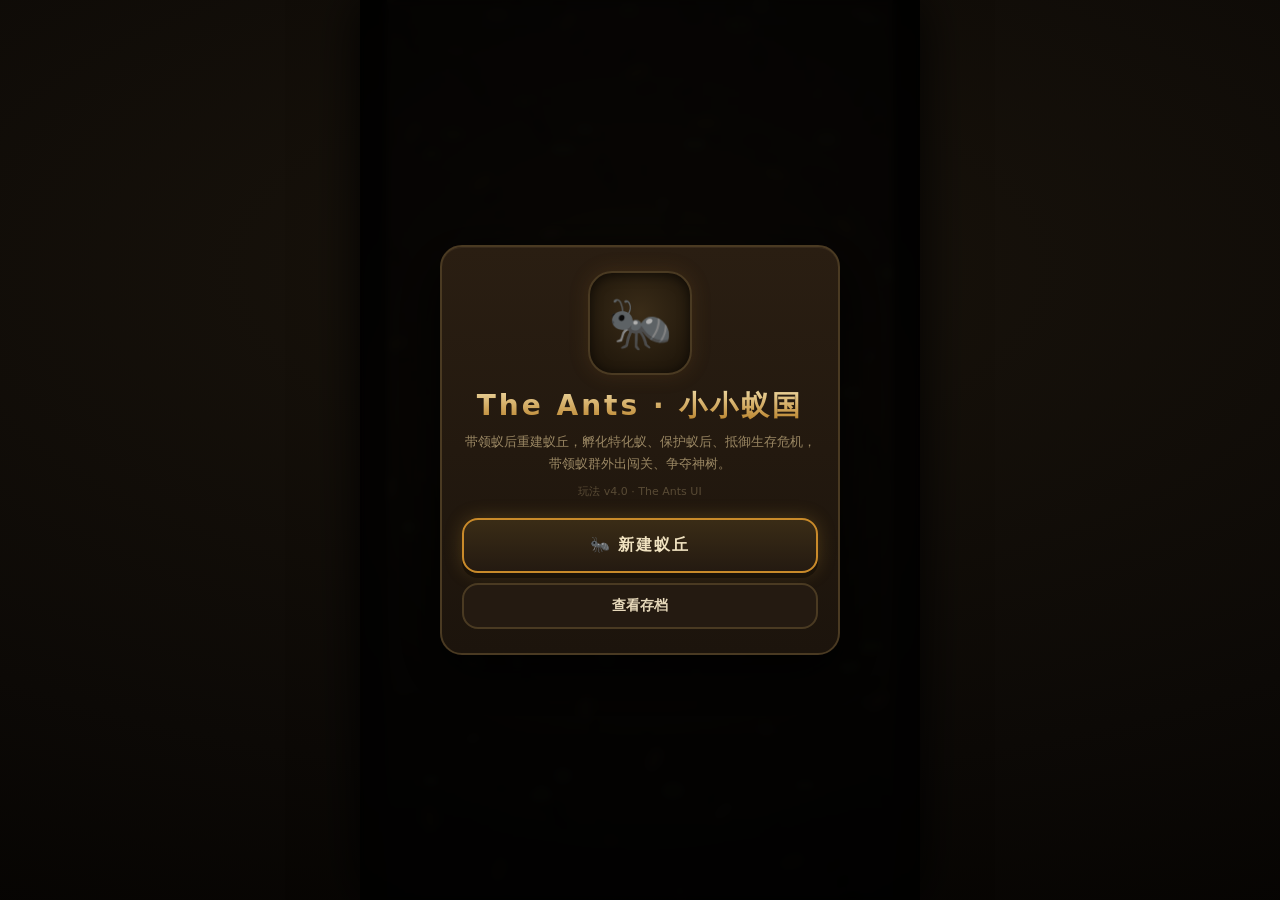
==== ant-kingdom.html @ 96eeb0de "暴露面判定把建筑也算已挖空间(?v=31):泥土挨着通道/蚁巢/建筑任一格即可挖; 提示文案同步" ====
<!DOCTYPE html>
<html lang="zh-CN">
<head>
<meta charset="UTF-8" />
<meta name="viewport" content="width=device-width, initial-scale=1.0, maximum-scale=1.0, user-scalable=no, viewport-fit=cover" />
<style>
*{margin:0;padding:0;box-sizing:border-box;-webkit-tap-highlight-color:transparent;}
:root{
  --soil:#241a11;
  --page1:#15100a; --page2:#0c0906;
  --panel:#241a11; --panel2:#2e2114; --line:#4a3a22; --wood:#6a4f2a;
  --amber:#c98a2a; --amber2:#e0a845; --amber3:#8a5a18;
  --leaf:#6a7a3a; --leaf2:#4a5a28; --danger:#c04a3a;
  --ink:#e6d8ba; --muted:#9a8763;
}
html,body{height:100%;}
body{
  background:radial-gradient(120% 80% at 50% 30%,#1a140c 0%,#0c0906 70%,#060402 100%);
  background-attachment:fixed;
  color:var(--ink);
  font-family:"PingFang SC","Hiragino Sans GB","Microsoft YaHei","Nunito",system-ui,sans-serif;
  overflow:hidden; user-select:none; -webkit-user-select:none; overscroll-behavior:none; touch-action:manipulation;
}
#app{
  position:fixed; top:0; right:0; bottom:0; left:0; display:flex; flex-direction:column;
  max-width:560px; margin:0 auto; background:#14100b;
  padding-top:env(safe-area-inset-top); padding-bottom:env(safe-area-inset-bottom);
  box-shadow:0 0 50px rgba(0,0,0,.9);
}
.hidden{display:none !important;}

/* HUD（暗色资源条） */
#hud{
  display:flex; align-items:center; gap:6px; padding:8px 10px;
  background:linear-gradient(180deg,#241a11,#1a120a); border-bottom:1px solid var(--line);
  box-shadow:0 3px 12px rgba(0,0,0,.6); z-index:5; flex:0 0 auto;
}
.stat{
  display:flex; align-items:center; gap:3px; font-size:13px; line-height:1;
  padding:6px 8px; background:#2e2114; border:1px solid var(--line); border-radius:11px;
  color:var(--ink); white-space:nowrap; box-shadow:0 2px 4px rgba(0,0,0,.4);
}
.stat .ico{font-size:12px;}
.stat b{color:var(--amber2); font-weight:800;}
.stat i{font-style:normal; color:var(--muted); font-size:10px;}
#hud-extra{color:var(--muted); font-size:11px; margin-left:auto; font-weight:600;}
#btn-back{
  background:#2e2114; color:var(--ink); border:1px solid var(--line); border-radius:11px;
  width:34px; height:34px; font-size:16px; cursor:pointer; flex:0 0 auto;
  box-shadow:0 2px 4px rgba(0,0,0,.5);
}
#btn-back:active{transform:scale(.92);}

/* stage */
#stage{position:relative; flex:1 1 auto; min-height:0; overflow:hidden; background:#0a0704;}
#cv{display:block; width:100%; height:100%; touch-action:none;}
/* 地图缩放控件 */
#zoomctl{position:absolute; right:8px; bottom:10px; display:flex; flex-direction:column; gap:6px; z-index:6;}
#zoomctl button{width:34px; height:34px; border-radius:50%; border:1.5px solid rgba(201,130,26,.5); background:rgba(20,14,8,.82); color:#e8d4a8; font-size:17px; line-height:1; cursor:pointer; padding:0; box-shadow:0 2px 6px rgba(0,0,0,.5);}
#zoomctl button:active{background:rgba(60,44,20,.92);}

.toast{
  position:absolute; left:50%; top:12%; transform:translate(-50%,-6px);
  background:rgba(15,10,6,.92); border:1px solid var(--amber3); color:#e0b860;
  font-size:13px; font-weight:700; padding:8px 16px; border-radius:20px; opacity:0; pointer-events:none;
  transition:opacity .22s, transform .22s; white-space:nowrap; z-index:8;
  box-shadow:0 4px 16px rgba(0,0,0,.6);
}
.toast.show{opacity:1; transform:translate(-50%,0);}

/* overlay（暗卡片） */
.overlay{
  position:absolute; top:0; right:0; bottom:0; left:0; display:flex; align-items:center; justify-content:center;
  background:rgba(0,0,0,.66); backdrop-filter:blur(3px); z-index:20; padding:16px;
}
.overlay-card{
  width:min(400px,96%); max-height:90%; overflow-y:auto; text-align:center; padding:24px 20px;
  background:linear-gradient(180deg,#2a1e12,#1c140c); border:2px solid var(--line); border-radius:22px;
  box-shadow:0 20px 50px rgba(0,0,0,.8), inset 0 1px 0 rgba(255,220,160,.06);
}
.overlay-card h1{
  font-size:28px; letter-spacing:3px; margin-bottom:6px; font-weight:900;
  background:linear-gradient(180deg,#f0dca8,#b57a1e); -webkit-background-clip:text; background-clip:text; color:transparent;
}
.overlay-card h2{font-size:20px; color:var(--amber2); margin-bottom:10px; letter-spacing:1px; font-weight:800;}
.overlay-card .sub{color:var(--muted); font-size:13px; line-height:1.7; margin-bottom:16px;}
.overlay-card .art{
  width:104px; height:104px; margin:0 auto 12px; border-radius:24px;
  background:radial-gradient(circle at 50% 40%,#3a2c18,#1a1208); border:2px solid var(--line);
  display:flex; align-items:center; justify-content:center; font-size:52px;
  box-shadow:inset 0 2px 12px rgba(0,0,0,.6), 0 0 20px rgba(150,100,40,.2);
}
.big-btn{
  display:block; width:100%; padding:15px; margin-top:10px;
  background:linear-gradient(180deg,#3a2c16,#241a11); color:#f0e2c0; border:2px solid var(--amber); border-radius:16px;
  font-size:16px; font-weight:900; letter-spacing:2px; cursor:pointer;
  box-shadow:0 5px 0 #1a1208, 0 0 18px rgba(200,150,50,.25);
}
.big-btn:active{transform:translateY(3px); box-shadow:0 2px 0 #1a1208;}
.ghost-btn{
  display:block; width:100%; padding:12px; margin-top:10px; background:#241a11;
  color:var(--ink); border:2px solid var(--line); border-radius:16px; font-size:14px; font-weight:700; cursor:pointer;
}
.ghost-btn:active{transform:scale(.98);}

/* lists（保存 / 关卡 / 升级） */
.list{display:flex; flex-direction:column; gap:9px; margin-bottom:6px;}
.row-item{
  display:flex; align-items:center; gap:12px; padding:12px 14px; text-align:left;
  background:#241a11; border:2px solid var(--line); border-radius:15px; cursor:pointer;
  box-shadow:0 2px 6px rgba(0,0,0,.5);
}
.row-item:active{transform:scale(.985);}
.row-item.locked{opacity:.4; pointer-events:none;}
.row-item .dot{width:22px;height:22px;border-radius:50%; flex:0 0 auto; border:2px solid rgba(0,0,0,.4);}
.row-item .r-info{flex:1; min-width:0;}
.row-item .r-name{font-size:14px; color:var(--ink); white-space:nowrap; overflow:hidden; text-overflow:ellipsis; font-weight:700;}
.row-item .r-sub{font-size:11px; color:var(--muted); margin-top:2px;}
.row-item .r-tag{font-size:13px; color:var(--amber2); font-weight:800;}

/* color picker */
.swatches{display:flex; flex-wrap:wrap; gap:14px; justify-content:center; margin:14px 0 6px;}
.swatch{
  width:58px; height:58px; border-radius:18px; border:3px solid rgba(0,0,0,.5);
  cursor:pointer; position:relative; box-shadow:0 3px 6px rgba(0,0,0,.5);
}
.swatch.active{border-color:var(--amber2); box-shadow:0 0 16px rgba(200,150,50,.5);}
.swatch span{position:absolute; bottom:-18px; left:0; right:0; font-size:10px; color:var(--muted);}

/* bottom panel（暗色底部操作栏） */
#bottom{
  flex:0 0 auto; background:linear-gradient(180deg,#241a11,#1a120a);
  border-top:1px solid var(--line); padding:8px 10px calc(8px + env(safe-area-inset-bottom));
  z-index:6; max-height:42vh; overflow-y:auto; color:var(--ink);
  box-shadow:0 -4px 16px rgba(0,0,0,.5);
}
.panel-row{display:flex; gap:6px; margin-bottom:6px;}
.panel-row:last-child{margin-bottom:0;}
.pbtn{
  flex:1; min-width:0; display:flex; flex-direction:column; align-items:center; justify-content:center;
  background:#241a11; border:1.5px solid var(--line); border-radius:13px;
  color:var(--ink); cursor:pointer; padding:7px 4px; gap:1px;
  box-shadow:0 2px 4px rgba(0,0,0,.4);
}
.pbtn:active{transform:scale(.97);}
.pbtn.disabled{filter:grayscale(.6) brightness(.75); opacity:.5;}
.pbtn .p-ico{font-size:15px; line-height:1;}
.pbtn .p-nm{font-size:10px; white-space:nowrap; font-weight:700; color:var(--ink);}
.pbtn .p-cost{font-size:9px; color:var(--muted);}
.pbtn.active{background:linear-gradient(180deg,#5a4420,#3a2a12); border-color:var(--amber); box-shadow:0 0 14px rgba(200,150,50,.4);}
.pbtn.active .p-nm{color:#f0e2c0;}
.pbtn.active .p-cost{color:var(--amber2);}
.panel-row.main-tabs{margin-top:4px;}
.pbtn.mtab{padding:9px 4px;}
.pbtn.mtab .p-ico{font-size:17px;}
.pbtn.mtab .p-nm{font-size:12px; font-weight:800;}
.pbtn.mtab.active{background:linear-gradient(180deg,#5a4420,#3a2a12); border-color:var(--amber); color:#f0e2c0; box-shadow:0 0 14px rgba(200,150,50,.4);}

/* squad row */
.squads{display:flex; gap:6px;}
.sq{
  flex:1; padding:8px 0; background:#241a11; border:1.5px solid var(--line); border-radius:13px;
  color:var(--muted); font-size:14px; font-weight:800; cursor:pointer; position:relative;
}
.sq.active{background:linear-gradient(180deg,#5a4420,#3a2a12); color:#f0e2c0; border-color:var(--amber);}
.sq .sq-n{position:absolute; top:2px; right:4px; font-size:8px; font-weight:400; color:var(--muted);}
.sq.on{box-shadow:inset 0 -3px 0 rgba(200,150,50,.55);}

.sq-opts{display:flex; gap:6px; align-items:stretch;}
.tog{
  flex:1; display:flex; align-items:center; justify-content:center; gap:4px; padding:7px 4px;
  background:#241a11; border:1.5px solid var(--line); border-radius:13px; color:var(--muted);
  font-size:11px; font-weight:700; cursor:pointer;
}
.tog.on{background:#2e3a1e; border-color:#6a8a3a; color:#bcd08a;}
.tog.off{background:#3a1e18; border-color:#a04a3a; color:#d08a7a;}
.maxctl{display:flex; align-items:center; gap:4px; background:#241a11; border:1.5px solid var(--line); border-radius:13px; padding:2px 4px;}
.maxctl button{width:22px;height:24px;background:#2e2114;border:1px solid var(--line);border-radius:8px;color:var(--ink);cursor:pointer;font-size:12px;font-weight:800;}
.maxctl span{font-size:11px; color:var(--muted); min-width:30px; text-align:center; font-weight:700;}

.hint{font-size:10px; color:var(--muted); text-align:center; margin-top:5px; line-height:1.5;}

/* upgrade panel（暗卡片） */
.upg-list{display:flex; flex-direction:column; gap:8px;}
.upg{display:flex; align-items:center; gap:10px; padding:10px 12px; background:#241a11; border:1.5px solid var(--line); border-radius:14px;}
.upg .u-info{flex:1; text-align:left;}
.upg .u-name{font-size:13px; font-weight:700; color:var(--ink);}
.upg .u-sub{font-size:11px; color:var(--muted); margin-top:2px;}
.upg button{padding:8px 12px; border-radius:10px; border:2px solid var(--amber); background:linear-gradient(180deg,#3a2c16,#241a11); color:#f0e2c0; font-size:12px; font-weight:800; cursor:pointer;}
.upg button:disabled{opacity:.4;}

/* 章节分组头 */
.chap-hd{font-size:12px; font-weight:800; color:#c9821a; letter-spacing:1px; padding:12px 4px 5px; text-align:left;}
.chap-hd:first-child{padding-top:2px;}
.row-item.locked{opacity:.42;}

</style>
<title>The Ants · 小小蚁国</title>
</head>
<body>
<div id="app">
  <header id="hud" class="hidden">
    <button id="btn-back" aria-label="返回">←</button>
    <div class="stat"><span class="ico">🌿</span><b id="hud-food">0</b><i id="hud-cap"></i></div>
    <div class="stat" id="hud-w"><span class="ico">🐜</span><b id="hud-worker">0</b><i id="hud-wcap"></i></div>
    <div class="stat" id="hud-s"><span class="ico">⚔️</span><b id="hud-soldier">0</b><i id="hud-scap"></i></div>
    <div class="stat" id="hud-b"><span class="ico">🧱</span><b id="hud-blocks">0</b></div>
    <div class="stat" id="hud-j"><span class="ico">🧪</span><b id="hud-jelly">0</b></div>
    <div class="stat" id="hud-l"><span class="ico">🥚</span><b id="hud-larva">0</b></div>
    <div class="stat" id="hud-extra"></div>
  </header>

  <main id="stage">
    <canvas id="cv"></canvas>
    <div id="toast" class="toast"></div>
    <div id="overlay" class="overlay hidden"><div class="overlay-card" id="overlay-card"></div></div>
    <div id="zoomctl" class="hidden">
      <button id="z-in" aria-label="放大">＋</button>
      <button id="z-out" aria-label="缩小">－</button>
      <button id="z-reset" aria-label="复位">↺</button>
    </div>
  </main>

  <nav id="bottom" class="hidden">
    <div id="bottom-content"></div>
  </nav>
</div>
<script>
/* =========================================================
   地下蚁国 · Ant Kingdom  (v3 - 家 / 六边形 / 信息素队伍)
   ========================================================= */
(function () {
  'use strict';

  const LW = 540, LH = 960, HEX = 30, SQ3 = Math.sqrt(3);
  const SAVE_KEY = 'antk_v3_homes';
  const LEVEL_RADIUS = 7, HOME_RADIUS = 6;

  const COLORS = [
    { name: '赤褐', body: '#7a2e18', dark: '#3a1408', head: '#8a3a1e' },
    { name: '琥珀', body: '#8a5a1e', dark: '#4a2e0a', head: '#a06a26' },
    { name: '青碧', body: '#1e6a6a', dark: '#0a3434', head: '#2a7a7a' },
    { name: '紫晶', body: '#5a2e7a', dark: '#2a1240', head: '#6a3a8a' },
    { name: '墨黑', body: '#35353f', dark: '#15151a', head: '#47474f' },
  ];

  const BUILD = {
    soldier: { name: '兵蚁孵化室', cost: 50, icon: '⚔' },
    worker: { name: '工蚁孵化室', cost: 5, icon: '🐜' },
    storage: { name: '食物储存区', cost: 5, icon: '🫙' },
    speed: { name: '加速方块', cost: 5, icon: '⚡' },
  };

  // 孵化方格生命周期：empty(工蚁取卵) → egg(卵) → larva(白幼虫) → pupa(黄蛹) → 羽化(耗食物)
  const HATCH_TIME = { empty: 1, egg: 2, larva: 2 };   // 总≈5秒孵化；蛹阶段需食物(不计时)
  function hatchCost(type, level) { const base = type === 'soldier' ? 5 : 2; return Math.round(base * (1 + 0.25 * ((level || 1) - 1))); }
  function hatchStatMul(level) { return 1 + 0.35 * ((level || 1) - 1); }   // 孵化方格升级→蚁更强
  function idleWorkers() { let n = 0; for (const a of S.ants) { if (a.hp <= 0 || a.kind !== 'worker') continue; if (a.carry > 0 || a.digKey) continue; n++; } return n; }
  const BUILD_KEYS = ['soldier', 'worker', 'storage', 'speed'];

  function storageCapOf(level) { return level >= 3 ? 50 : level === 2 ? 30 : 10; }
  function speedBonusOf(level) { return level >= 3 ? 0.3 : level === 2 ? 0.2 : 0.1; }
  function upgradeReq(nextLevel) { return nextLevel === 2 ? 6 : 12; }

  const LEVELS = [
    // 第一章 · 地下（照 地下蚁国 1.1/1.2：威胁 + 资源同在一关；面包虫/鼠妇不攻击、是可吃的资源）
    { chapter: '第一章 · 地下', name: '第一关', sub: '开掘', desc: '消灭附近的威胁昆虫；土里还埋着面包虫/鼠妇和食物（不攻击，可吃）。', kind: 'clear', surface: false,
      buriedKinds: ['spider', 'beetle', 'mealworm', 'mealworm', 'sowbug', 'sowbug'], buriedFood: 8, foodAmount: 30, foodRate: 12, foodMax: 24 },
    { chapter: '第一章 · 地下', name: '第二关', sub: '清剿', desc: '威胁更多，全部清掉；资源（面包虫/鼠妇/食物）也都在土里。', kind: 'clear', surface: false,
      buriedKinds: ['spider', 'spider', 'beetle', 'beetle', 'adultBeetle', 'mealworm', 'sowbug', 'sowbug'], buriedFood: 10, foodAmount: 30, foodRate: 12, foodMax: 24 },
    // 第二章 · 冲出地表（引入地表层）
    { chapter: '第二章 · 冲出地表', name: '第一关', sub: '登上地表', desc: '打通竖井爬上地表，采集 30 食物。', kind: 'surface', surface: true, forageGoal: 30, surfBugs: ['beetle', 'spider'],
      buriedKinds: [], buriedFood: 4, foodAmount: 30, foodRate: 12, foodMax: 20 },
    { chapter: '第二章 · 冲出地表', name: '第二关', sub: '地表清剿', desc: '清剿全部地表昆虫，并采集 40 食物。', kind: 'surface', surface: true, forageGoal: 40, clearBugs: true, raid: true, surfBugs: ['spider', 'spider', 'beetle', 'beetle'],
      buriedKinds: [], buriedFood: 4, foodAmount: 30, foodRate: 12, foodMax: 20 },
  ];
  const CHAPTERS = Array.from(new Set(LEVELS.map(l => l.chapter)));

  // ① 地表层几何：巢穴在原点(0,0)，地表清地偏到“上方”(y 负)，靠竖井连通
  const SURF_C = { x: 0, y: -660 };   // 地表中心
  const SURF_R = 250;                 // 地表半径
  const SHAFT_S = { x: 0, y: SURF_C.y + SURF_R - 20 };  // 地表入口（靠近巢穴一侧）
  const SHAFT_U = { x: 0, y: -LEVEL_RADIUS * 1.5 * HEX - 6 }; // 地下竖井口（巢穴顶端）

  // ---------------- 六边形 ----------------
  const DIRS = [[1, 0], [1, -1], [0, -1], [-1, 0], [-1, 1], [0, 1]];
  function hkey(q, r) { return q + ',' + r; }
  function h2p(q, r) { return { x: HEX * SQ3 * (q + r / 2), y: HEX * 1.5 * r }; }
  function p2h(x, y) {
    const q = (SQ3 / 3 * x - 1 / 3 * y) / HEX;
    const r = (2 / 3 * y) / HEX;
    return hexRound(q, r);
  }
  function hexRound(q, r) {
    let x = q, z = r, y = -x - z;
    let rx = Math.round(x), ry = Math.round(y), rz = Math.round(z);
    const dx = Math.abs(rx - x), dy = Math.abs(ry - y), dz = Math.abs(rz - z);
    if (dx > dy && dx > dz) rx = -ry - rz; else if (dy > dz) ry = -rx - rz; else rz = -rx - ry;
    return { q: rx, r: rz };
  }
  function hdist(aq, ar, bq, br) {
    return (Math.abs(aq - bq) + Math.abs(ar - br) + Math.abs(aq + ar - bq - br)) / 2;
  }
  function inRadius(q, r, rad) { return hdist(q, r, 0, 0) <= rad; }

  // 地下蚁国式：不规则有机土壤区（边缘凹凸，不是正六边形；巢心始终可挖）
  function makeSoilFn(maxR, seed) {
    const s = (seed || 1) * 7 + 3;
    const p = [s % 6.283, (s * 2.71) % 6.283, (s * 4.13) % 6.283];
    return (q, r) => {
      const d = hdist(q, r, 0, 0);
      if (d <= 2) return true;
      if (d > maxR) return false;
      const wp = h2p(q, r);
      const ang = Math.atan2(wp.y, wp.x);
      const wob = Math.sin(ang * 3 + p[0]) * 0.5 + Math.sin(ang * 2 + p[1]) * 0.35 + Math.sin(ang * 5 + p[2]) * 0.25;
      const edge = maxR * (0.68 + 0.32 * wob);
      return d <= edge;
    };
  }
  function randSoilCell(soilFn, a, b) {
    for (let i = 0; i < 200; i++) { const c = randRing(a, b); if (!soilFn || soilFn(c[0], c[1])) return c; }
    return DIRS[Math.floor(Math.random() * 6)].map(v => v * 2);   // 兵心外环（hdist=2 保证是土）
  }

  // ---------------- 画布 / 输入 ----------------
  const canvas = document.getElementById('cv');
  const ctx = canvas.getContext('2d');
  let fit = { scale: 1, offX: 0, offY: 0 };
  let dpr = Math.min(window.devicePixelRatio || 1, 2.5);
  function resize() {
    const stage = document.getElementById('stage');
    let cssW = stage.clientWidth, cssH = stage.clientHeight;
    if (!cssW || !cssH) { cssW = window.innerWidth || 360; cssH = Math.max(window.innerHeight - 60, 300); } // 阶段高度塔了（iOS）时兑底
    dpr = Math.min(window.devicePixelRatio || 1, 2.5);
    canvas.width = Math.max(2, Math.round(cssW * dpr)); canvas.height = Math.max(2, Math.round(cssH * dpr));
    canvas.style.width = cssW + 'px'; canvas.style.height = cssH + 'px';
    const scale = Math.min(cssW / LW, cssH / LH);
    fit = { scale, offX: (cssW - LW * scale) / 2, offY: (cssH - LH * scale) / 2 };
  }
  window.addEventListener('resize', resize);
  window.addEventListener('orientationchange', function () { setTimeout(resize, 200); });
  function toLogical(cx, cy) {
    const r = canvas.getBoundingClientRect();
    return { x: (cx - r.left - fit.offX) / fit.scale, y: (cy - r.top - fit.offY) / fit.scale };
  }

  const view = { s: 1, cx: 270, cy: 470, ox: 0, oy: 0 };
  const TILT = 1;   // 平面 2D（俯视偏角关闭；若想恢复 2.5D 压迫感改回 0.7）
  function fitMap(radius) {
    const maxX = HEX * SQ3 * radius + HEX * SQ3 / 2;
    const maxY = HEX * 1.5 * radius + HEX;
    view.s = Math.min(520 / (2 * maxX), 700 / (2 * maxY));
    view.baseS = view.s;
    view.ox = 0; view.oy = 0; view.maxPan = Math.round(view.baseS * (radius * HEX * SQ3));
    view.cx = 270; view.cy = 470;
  }
  function w2s(x, y) { return { x: view.cx + view.ox + x * view.s, y: view.cy + view.oy + y * view.s * TILT }; }
  function s2w(x, y) { return { x: (x - view.cx - view.ox) / view.s, y: (y - view.cy - view.oy) / (view.s * TILT) }; }
  // 颜色明暗（amt -1..1，负数变暗）
  function shade(hex, amt) {
    const c = hex.replace('#', ''); const n = parseInt(c, 16);
    let r = (n >> 16) & 255, g = (n >> 8) & 255, b = n & 255;
    const f = amt < 0 ? 0 : 255, p = Math.abs(amt);
    r = Math.round(r + (f - r) * p); g = Math.round(g + (f - g) * p); b = Math.round(b + (f - b) * p);
    return 'rgb(' + r + ',' + g + ',' + b + ')';
  }
  // 缩放（以当前中心为锚点；baseS=1.0×，限幅 0.5×..3×）
  function zoomBy(f) { if (!view.baseS) view.baseS = view.s; view.s = Math.max(view.baseS * 0.5, Math.min(view.baseS * 3, view.s * f)); }
  function resetZoom() { view.s = view.baseS || view.s; view.ox = 0; view.oy = 0; }

  // ---------------- 音效 ----------------
  const Sfx = (function () {
    let a = null;
    function ensure() { if (!a) { try { a = new (window.AudioContext || window.webkitAudioContext)(); } catch (e) { } } return a; }
    function beep(f, d, t, v) {
      const ac = ensure(); if (!ac) return;
      const o = ac.createOscillator(), g = ac.createGain();
      o.type = t || 'sine'; o.frequency.value = f;
      g.gain.value = 0; g.gain.linearRampToValueAtTime(v || 0.05, ac.currentTime + 0.01);
      g.gain.exponentialRampToValueAtTime(0.0001, ac.currentTime + d);
      o.connect(g); g.connect(ac.destination); o.start(); o.stop(ac.currentTime + d + 0.02);
    }
    return {
      resume() { const ac = ensure(); if (ac && ac.state === 'suspended') ac.resume(); },
      tap() { beep(320, 0.08, 'triangle', 0.04); },
      build() { beep(280, 0.12, 'triangle', 0.06); },
      dig() { beep(160, 0.07, 'square', 0.04); },
      hit() { beep(110, 0.05, 'sawtooth', 0.03); },
      win() { beep(660, 0.15, 'sine', 0.07); setTimeout(() => beep(880, 0.25, 'sine', 0.07), 120); },
      lose() { beep(180, 0.4, 'sawtooth', 0.08); },
    };
  })();

  // ---------------- 存档 ----------------
  let homes = [];
  try { homes = JSON.parse(localStorage.getItem(SAVE_KEY) || '[]') || []; } catch (e) { homes = []; }
  homes.forEach(h => {
    if (!h.evolutions) h.evolutions = { hp: 0, atk: 0, speed: 0, carry: 0, bigSoldier: false };
    if (h.pointsSpent == null) h.pointsSpent = 0;
    if (h.surfaceFood == null) h.surfaceFood = 0;
    if (!Array.isArray(h.cleared)) h.cleared = [];
    while (h.cleared.length < LEVELS.length) h.cleared.push(false);
    if (!h.tiles) h.tiles = {};
  });
  function persist() { try { localStorage.setItem(SAVE_KEY, JSON.stringify(homes)); } catch (e) { } }

  function makeQueenTiles(tiles) {
    tiles[hkey(0, 0)] = { type: 'queen', level: 1 };
    for (const [dq, dr] of DIRS) tiles[hkey(dq, dr)] = { type: 'queen', level: 1 };
  }

  // 敌人名称（探查提示用）
  function enemyName(k) { const m = { mealworm: '面包虫', sowbug: '鼠妇', beetle: '甲虫', adultBeetle: '成年甲虫', spider: '蜘蛛', webSpider: '蛛丝蜘蛛', enemyAnt: '敌对蚁' }; return m[k] || k; }

  // 把静态敌人 + 泥土食物埋进土里（不是开局就在外面），玩家挖掘才钻出
  function plantBuried(st) {
    st.buried = {};
    const lv = st.lv || {};
    const kinds = lv.buriedKinds || [];
    const foodN = lv.buriedFood || 0;
    const foodAmt = lv.foodAmount || 30;
    const used = new Set();
    const put = (obj) => { for (let t = 0; t < 60; t++) { const [q, r] = randSoilCell(st.soil, 2, st.radius); const k = hkey(q, r); if (used.has(k)) continue; used.add(k); st.buried[k] = obj; return; } };
    for (const k of kinds) put({ enemy: k });
    for (let i = 0; i < foodN; i++) put({ food: foodAmt });
  }

  // 挖掘到一格 → 露出埋藏的敌人/食物
  function revealTile(key) {
    const b = S.buried && S.buried[key];
    if (!b) return;
    delete S.buried[key];
    const [q, r] = key.split(',').map(Number);
    const p = h2p(q, r);
    if (b.enemy) {
      S.enemies.push(makeEnemy(b.enemy, p.x, p.y));
      toast('泥土里钻出了：' + enemyName(b.enemy) + '！', 1500);
    } else if (b.food) {
      S.foods.push({ x: p.x + (Math.random() - 0.5) * 14, y: p.y + (Math.random() - 0.5) * 14, amount: b.food });
      toast('挖到泥土食物 +' + b.food, 1000);
    }
  }

  // 前线泥土：本身无建筑且邻接已挖区域（玩家下一步能挖到的土）
  function isFrontierSoil(key) {
    const [q, r] = key.split(',').map(Number);
    if (!inRadius(q, r, S.radius)) return false;
    const t = S.tiles[key];
    if (t && t.type !== 'dirt') return false;
    let adj = false;
    for (const [dq, dr] of DIRS) { const nt = S.tiles[hkey(q + dq, r + dr)]; if (nt && nt.type !== 'dirt') { adj = true; break; } }
    return adj;
  }

  // 探查：不剧透内容，只提示可挖掘
  function inspectSoil(key) {
    toast('泥土：用「挖地道」开通道（里面有什么，挖到才知道）', 1500);
    Sfx.tap();
  }

  function newHome(colorIdx) {
    const h = {
      id: Date.now().toString(36) + Math.floor(Math.random() * 1000).toString(36),
      name: '蚁丘 ' + (homes.length + 1),
      color: colorIdx,
      food: 35, digBlocks: 10, jelly: 0, pointsSpent: 0, surfaceFood: 0,
      evolutions: { hp: 0, atk: 0, speed: 0, carry: 0, bigSoldier: false },
      cleared: LEVELS.map(() => false),
      tiles: {},
    };
    makeQueenTiles(h.tiles);
    homes.push(h); persist();
    return h;
  }

  function homeStorage(h) {
    let cap = 70;
    for (const k in h.tiles) { const t = h.tiles[k]; if (t.type === 'storage') cap += storageCapOf(t.level); }
    return cap;
  }
  function homeForagers() { let n = 0; for (const k in home.tiles) { const t = home.tiles[k]; if (t.type === 'worker') n += t.level; } return Math.max(2, Math.min(10, 2 + n)); }
  function homeUpdate(dt) {
    if (!home) return;
    // 工蚁不自动搬地表食物；玩家点地表收取（见 handleHomeTap）
    home.forPhase = (home.forPhase || 0) + dt;
  }
  function homeTile(h, q, r) { return h.tiles[hkey(q, r)] || null; }
  function isDug(t) { return t && t.type !== 'dirt'; }
  function homeAdjacentDug(h, q, r) {
    for (const [dq, dr] of DIRS) { const t = homeTile(h, q + dq, r + dr); if (isDug(t)) return true; }
    return false;
  }
  function upgradePoints(h, q, r, type) {
    let p = 0;
    for (const [dq, dr] of DIRS) {
      const nt = homeTile(h, q + dq, r + dr); if (!nt) continue;
      if (nt.type === type) p++;
      else if (nt.type === 'speed') p++;
    }
    return p;
  }
  // 蚁群全局升级点数：同类建筑相邻 + 加速方块相邻，均计 1 点（每对只算一次）
  function colonyPoints(h) {
    let pts = 0;
    const seen = new Set();
    const skip = (t) => !t || t.type === 'dirt' || t.type === 'tunnel' || t.type === 'queen';
    for (const key in h.tiles) {
      const t = h.tiles[key]; if (skip(t)) continue;
      const [q, r] = key.split(',').map(Number);
      for (const [dq, dr] of DIRS) {
        const nk = hkey(q + dq, r + dr), nt = h.tiles[nk];
        if (skip(nt)) continue;
        const pair = key < nk ? key + '|' + nk : nk + '|' + key;
        if (seen.has(pair)) continue;
        seen.add(pair);
        if (t.type === nt.type) pts++;
        else if (t.type === 'speed' || nt.type === 'speed') pts++;
      }
    }
    return pts;
  }

  // ---------------- 界面状态 ----------------
  let screen = 'menu';          // menu | saves | color | home | levels | level
  let home = null;              // 当前“家”
  let S = null;                 // 关卡运行时
  let buildMode = null;         // 家/关卡 当前选中要建造的类型
  let colorPick = 0;
  let selectedHomeTile = null;  // {q,r}
  let pointerDown = false, downX = 0, downY = 0, downTime = 0, dragging = false;
  let lastMarkerPoint = null;
  let pressTimer = null;
  const pointers = new Map(); let pinchPrev = 0, gestureMax = 0, pinchPrevC = null, panStart = null, hintedPan = false;

  const hud = {
    root: document.getElementById('hud'),
    food: document.getElementById('hud-food'),
    cap: document.getElementById('hud-cap'),
    worker: document.getElementById('hud-worker'), wcap: document.getElementById('hud-wcap'), wwrap: document.getElementById('hud-w'),
    soldier: document.getElementById('hud-soldier'), scap: document.getElementById('hud-scap'), swrap: document.getElementById('hud-s'),
    blocks: document.getElementById('hud-blocks'), bwrap: document.getElementById('hud-b'),
    jelly: document.getElementById('hud-jelly'), jwrap: document.getElementById('hud-j'),
    larva: document.getElementById('hud-larva'), lwrap: document.getElementById('hud-l'),
    extra: document.getElementById('hud-extra'),
  };
  const bottom = document.getElementById('bottom');
  const bottomContent = document.getElementById('bottom-content');
  const overlay = document.getElementById('overlay');
  const overlayCard = document.getElementById('overlay-card');

  function showHUD(on) { hud.root.classList.toggle('hidden', !on); }
  function showBottom(on) { bottom.classList.toggle('hidden', !on); }
  function showZoom(on) { const z = document.getElementById('zoomctl'); if (z) z.classList.toggle('hidden', !on); }
  function hideOverlay() { overlay.classList.add('hidden'); if (screen === 'home' || screen === 'level') showBottom(true); }
  function showOverlay(html) { overlayCard.innerHTML = html; overlay.classList.remove('hidden'); showBottom(false); }
  function setHudExtra(t) { hud.extra.textContent = t || ''; }

  let toastTimer = null;
  const toastEl = document.getElementById('toast');
  function toast(msg, ms) {
    toastEl.textContent = msg;
    toastEl.classList.add('show');
    if (toastTimer) clearTimeout(toastTimer);
    toastTimer = setTimeout(() => toastEl.classList.remove('show'), ms || 1400);
  }

  // =========================================================
  //  首页 / 存档 / 选颜色
  // =========================================================
  function showMenu() {
    screen = 'menu'; home = null; S = null;
    showHUD(false); showBottom(false); showZoom(false);
    showOverlay(`
      <div class="art">🐜</div>
      <h1>The Ants · 小小蚁国</h1>
      <div class="sub">带领蚁后重建蚁丘，孵化特化蚁、保护蚁后、抵御生存危机，<br/>带领蚁群外出闯关、争夺神树。</div>
      <div class="sub" style="opacity:.45;font-size:11px;margin-top:-8px">玩法 v4.0 · The Ants UI</div>
      <button class="big-btn" id="btn-new">🐜 新建蚁丘</button>
      <button class="ghost-btn" id="btn-saves">查看存档</button>
    `);
    document.getElementById('btn-new').onclick = showColorPick;
    document.getElementById('btn-saves').onclick = showSaves;
  }

  function showSaves() {
    screen = 'saves';
    showZoom(false);
    let html = '<h2>查看存档</h2><div class="list">';
    if (!homes.length) html += '<div class="sub">还没有蚁丘。先创建一个吧。</div>';
    homes.forEach((h, i) => {
      const cleared = h.cleared.filter(Boolean).length;
      html += `<div class="row-item" data-i="${i}">
        <div class="dot" style="background:${COLORS[h.color].body}"></div>
        <div class="r-info"><div class="r-name">${h.name}</div>
        <div class="r-sub">食物 ${Math.floor(h.food)} · 蚁皇浆 ${Math.floor(h.jelly)} · 通关 ${cleared}/${LEVELS.length}</div></div>
        <div class="r-tag">载入 ›</div>
      </div>`;
    });
    html += '</div><button class="ghost-btn" id="ov-back">返回</button>';
    showOverlay(html);
    overlayCard.querySelectorAll('.row-item').forEach(el => {
      el.onclick = () => { enterHome(homes[parseInt(el.dataset.i, 10)]); };
    });
    document.getElementById('ov-back').onclick = showMenu;
  }

  function showColorPick() {
    screen = 'color'; colorPick = 0;
    showZoom(false);
    let sw = '';
    COLORS.forEach((c, i) => {
      sw += `<div class="swatch ${i === 0 ? 'active' : ''}" data-i="${i}" style="background:linear-gradient(145deg,${c.head},${c.dark})"><span>${c.name}</span></div>`;
    });
    showOverlay(`
      <h2>创建新蚁丘</h2>
      <div class="sub">选择蚁丘外观颜色（只影响你的蚂蚁外观，不影响地图、敌人或地块）。</div>
      <div class="swatches">${sw}</div>
      <div style="height:22px"></div>
      <button class="big-btn" id="btn-create">创建</button>
      <button class="ghost-btn" id="ov-back">返回</button>
    `);
    overlayCard.querySelectorAll('.swatch').forEach(el => {
      el.onclick = () => {
        colorPick = parseInt(el.dataset.i, 10);
        overlayCard.querySelectorAll('.swatch').forEach(x => x.classList.toggle('active', x === el));
      };
    });
    document.getElementById('btn-create').onclick = () => {
      const h = newHome(colorPick);
      enterHome(h);
      toast('已创建 ' + h.name, 1500);
    };
    document.getElementById('ov-back').onclick = showMenu;
  }

  // =========================================================
  //  家（六边形主基地）
  // =========================================================
  function enterHome(h) {
    if (!h || !h.tiles) h = newHome(0); // 存档损坏/home 为 null 时自动新建，不崩
    home = h; S = null; screen = 'home'; buildMode = null; selectedHomeTile = null;
    home.forPhase = 0;
    hideOverlay(); fitMap(HOME_RADIUS);
    showHUD(true); showBottom(true); showZoom(true);
    refreshHomeHUD(); refreshBottom();
  }
  function refreshHomeHUD() {
    hud.food.textContent = Math.floor(home.food); hud.cap.textContent = '/' + homeStorage(home);
    hud.blocks.textContent = home.digBlocks; hud.jelly.textContent = Math.floor(home.jelly);
    hud.bwrap.style.display = ''; hud.jwrap.style.display = '';
    hud.wwrap.style.display = 'none'; hud.swrap.style.display = 'none'; hud.lwrap.style.display = 'none';
    setHudExtra('蚁丘 · ' + home.name + ' · 地表 ' + Math.floor(home.surfaceFood || 0));
  }

  function homeBuildAt(q, r) {
    if (!buildMode) return;
    const t = homeTile(home, q, r);
    if (t && t.type === 'queen') { toast('蚁后室不能覆盖'); return; }
    if (!t || t.type === 'dirt') { toast('未挖的泥土不能直接建：先挖成通道，再在通道里建', 1800); return; }
    if (t.type !== 'tunnel') { toast('这里已经有建筑'); return; }
    const def = BUILD[buildMode];
    if (home.food < def.cost) { toast('食物不足（需 ' + def.cost + '）'); return; }
    home.food -= def.cost;
    home.tiles[hkey(q, r)] = { type: buildMode, level: 1 };
    Sfx.build();
    refreshHomeHUD(); refreshBottom();
  }
  function homeDigAt(q, r) {
    const t = homeTile(home, q, r);
    if (t && t.type !== 'dirt') return;
    if (!exposedFace(home.tiles, q, r)) { toast('无暴露面：这块土没挨着已挖空间（通道/蚁巢/建筑），挖不了', 1600); return; }
    if (home.digBlocks <= 0) { toast('挖掘方块已用完（关卡奖励可获得）'); return; }
    home.digBlocks--;
    home.tiles[hkey(q, r)] = { type: 'tunnel', level: 1 };
    Sfx.dig(); refreshHomeHUD();
  }
  function openHomeTilePanel(q, r) {
    const t = homeTile(home, q, r);
    if (!t || t.type === 'dirt') return;
    if (t.type === 'queen') { toast('蚁后室：占据 7 格，无需升级', 1600); return; }
    if (t.type === 'tunnel') { toast('通道'); return; }
    const def = BUILD[t.type];
    const gen = colonyPoints(home);
    const spent = home.pointsSpent || 0;
    const pool = gen - spent;
    const maxed = t.level >= 3;
    const need = maxed ? 0 : upgradeReq(t.level + 1);
    const cost = def.cost;
    const canUp = !maxed && home.food >= cost && pool >= need;
    let effect = '';
    if (t.type === 'storage') effect = '储存上限 ' + storageCapOf(t.level) + (maxed ? '' : ' → ' + storageCapOf(t.level + 1));
    else if (t.type === 'speed') effect = '移速 +' + Math.round(speedBonusOf(t.level) * 100) + '%' + (maxed ? '' : ' → +' + Math.round(speedBonusOf(t.level + 1) * 100) + '%');
    else effect = '产出等级 ' + t.level;
    const refund = Math.round(def.cost * 0.7);
    showOverlay(`
      <h2>${def.name} Lv.${t.level}</h2>
      <div class="sub">${effect}<br/>可用升级点数 ${pool}（累计 ${gen}，已消耗 ${spent}）<br/>本次升级需 ${maxed ? '—' : need} 点 + ${cost} 食物</div>
      ${maxed ? '<div class="sub">已满级</div>' : `<button class="big-btn" id="ov-up" ${canUp ? '' : 'disabled'} style="${canUp ? '' : 'opacity:.45'}">升级 · 消耗 ${need} 点 + ${cost} 食物</button>`}
      <button class="ghost-btn" id="ov-dem">拆除 · 返还 ${refund} 食物（落到地表）</button>
      <button class="ghost-btn" id="ov-close">关闭</button>
    `);
    if (!maxed) {
      const b = document.getElementById('ov-up');
      b.onclick = () => {
        if (!canUp) return;
        home.food -= cost; home.pointsSpent = spent + need; t.level++;
        persist(); Sfx.build(); refreshHomeHUD(); hideOverlay(); refreshBottom();
        toast('升级成功（消耗 ' + need + ' 点）', 1100);
      };
    }
    document.getElementById('ov-dem').onclick = () => {
      delete home.tiles[hkey(q, r)];
      home.surfaceFood = (home.surfaceFood || 0) + refund;
      persist(); Sfx.dig(); hideOverlay(); refreshHomeHUD(); refreshBottom();
      toast('拆除 ' + def.name + '，返还 ' + refund + ' 食物到地表', 1500);
    };
    document.getElementById('ov-close').onclick = hideOverlay;
  }

  function refreshBottom() {
    if (screen === 'home') {
      let html = '<div class="panel-row">';
      BUILD_KEYS.forEach(k => {
        const d = BUILD[k], dis = home.food < d.cost;
        html += `<button class="pbtn ${buildMode === k ? 'active' : ''} ${dis ? 'disabled' : ''}" data-build="${k}">
          <span class="p-ico">${d.icon}</span><span class="p-nm">${d.name.replace('孵化室', '')}</span><span class="p-cost">${d.cost}</span></button>`;
      });
      html += '</div><div class="panel-row">';
      html += `<button class="pbtn" id="p-evo"><span class="p-ico">🧪</span><span class="p-nm">进化</span><span class="p-cost">蚁皇浆</span></button>`;
      html += `<button class="pbtn" id="p-go"><span class="p-ico">🚩</span><span class="p-nm">出发</span><span class="p-cost">选关</span></button>`;
      html += `<button class="pbtn" id="p-home"><span class="p-ico">🏠</span><span class="p-nm">存档列表</span><span class="p-cost"></span></button>`;
      html += '</div>';
      html += '<div class="hint">点泥土=挖掘（消耗挖掘方块）· 点建筑=升级 · 选建筑后可放置</div>';
      bottomContent.innerHTML = html;
      bottomContent.querySelectorAll('[data-build]').forEach(b => {
        b.onclick = () => { buildMode = (buildMode === b.dataset.build) ? null : b.dataset.build; Sfx.tap(); refreshBottom(); };
      });
      document.getElementById('p-evo').onclick = openEvolutions;
      document.getElementById('p-go').onclick = showLevels;
      document.getElementById('p-home').onclick = () => { persist(); showSaves(); };
    } else if (screen === 'level') {
      refreshLevelBottom();
    }
  }

  // 进化
  function openEvolutions() {
    const e = home.evolutions;
    const rows = [
      { k: 'hp', n: '生命强化', s: '蚂蚁血量 +20%/级', c: 5 + e.hp * 3 },
      { k: 'atk', n: '攻击强化', s: '蚂蚁攻击 +15%/级', c: 5 + e.atk * 3 },
      { k: 'speed', n: '速度强化', s: '移动速度 +8%/级', c: 5 + e.speed * 3 },
      { k: 'carry', n: '搬运强化', s: '单次搬运 +1/级', c: 6 + e.carry * 4 },
    ];
    let html = '<h2>进化</h2><div class="sub">蚁皇浆：' + Math.floor(home.jelly) + '</div><div class="upg-list">';
    for (const r of rows) {
      const maxed = e[r.k] >= 5;
      html += `<div class="upg"><div class="u-info"><div class="u-name">${r.n} Lv.${e[r.k]}</div><div class="u-sub">${r.s}</div></div>
        <button data-evo="${r.k}" ${(maxed || home.jelly < r.c) ? 'disabled' : ''}>${maxed ? '满' : r.c + '🧪'}</button></div>`;
    }
    const big = e.bigSoldier;
    html += `<div class="upg"><div class="u-info"><div class="u-name">解锁：大型兵蚁</div><div class="u-sub">兵蚁血量与攻击提升 40%</div></div>
      <button id="evo-big" ${big || home.jelly < 30 ? 'disabled' : ''}>${big ? '已解锁' : '30🧪'}</button></div>`;
    html += '</div><button class="ghost-btn" id="ov-close">关闭</button>';
    showOverlay(html);
    overlayCard.querySelectorAll('[data-evo]').forEach(b => {
      b.onclick = () => {
        const k = b.dataset.evo, row = rows.find(r => r.k === k);
        if (home.jelly < row.c) return;
        home.jelly -= row.c; e[k]++; persist(); Sfx.build(); openEvolutions();
      };
    });
    const bb = document.getElementById('evo-big');
    if (bb) bb.onclick = () => { if (home.jelly < 30 || e.bigSoldier) return; home.jelly -= 30; e.bigSoldier = true; persist(); Sfx.build(); openEvolutions(); };
    document.getElementById('ov-close').onclick = hideOverlay;
  }

  function showLevels() {
    let html = '<h2>选择关卡</h2><div class="list">';
    for (let i = 0; i < LEVELS.length; i++) {
      const lv = LEVELS[i];
      const locked = i > 0 && !home.cleared[i - 1];
      if (i === 0 || lv.chapter !== LEVELS[i - 1].chapter) html += `<div class="chap-hd">${lv.chapter}${lv.surface ? ' · 含地表' : ''}</div>`;
      html += `<div class="row-item ${locked ? 'locked' : ''}" data-lv="${i}">
        <div class="dot" style="background:${locked ? '#333' : '#c9821a'}"></div>
        <div class="r-info"><div class="r-name">${lv.name} · ${lv.sub}</div><div class="r-sub">${home.cleared[i] ? '已通关' : lv.desc}</div></div>
        <div class="r-tag">${locked ? '🔒' : (home.cleared[i] ? '✅' : '▶')}</div>
      </div>`;
    }
    html += '</div><button class="ghost-btn" id="ov-back">返回蚁丘</button>';
    showOverlay(html);
    overlayCard.querySelectorAll('.row-item').forEach(el => {
      if (el.classList.contains('locked')) return;
      el.onclick = () => startLevel(parseInt(el.dataset.lv, 10));
    });
    document.getElementById('ov-back').onclick = () => { hideOverlay(); enterHome(home); };
  }

  // =========================================================
  //  关卡
  // =========================================================
  function createLevel(idx) {
    const lv = LEVELS[idx];
    const st = {
      idx, lv, def: lv, radius: LEVEL_RADIUS, tiles: {},
      food: 35, larva: 0, larvaTimer: 0,
      queenHp: 500, queenMax: 500,
      ants: [], enemies: [], foods: [], corpses: [], webs: [], buried: {},
      squads: [], selSquad: 0, buildMode: null,
      builtSoldier: 0, builtWorker: 0, harvested: 0,
      spawnAcc: 0, over: false, win: false, time: 0,
      raidTimer: 120, raidCount: 0, raidStolen: false, pointsSpent: 0, foodTimer: (lv.foodRate || 12),
      uiTab: 'build', viewLayer: 'under', pheromone: false,
    };
    makeQueenTiles(st.tiles);
    for (let i = 0; i < 5; i++) st.squads.push({ assigned: new Set(), marker: null, allowAttack: true, allowCarry: true });
    // 初始 7 只工蚁，默认分配到队伍 I
    const qp = h2p(0, 0);
    for (let i = 0; i < 7; i++) {
      st.ants.push(makeAnt('worker', qp.x + (Math.random() - 0.5) * 30, qp.y + (Math.random() - 0.5) * 30, 0));
    }
    if (lv.surface) for (let i = 0; i < 4; i++) st.ants.push(makeAnt('soldier', qp.x + (Math.random() - 0.5) * 24, qp.y + (Math.random() - 0.5) * 24, 0));
    // 敌人不再开局就出在面上；埋进泥土，玩家挖掘才钻出（照 地下蚁国）
    if (lv.kind === 'expand') spawnLevel2(st);   // 扩建关：地面铺食物（便于造孵化室）
    plantBuried(st);                              // 把静态敌人 + 泥土食物埋进土里
    if (lv.surface) spawnSurface(st);              // ① 第二章：地表清地（食物 + 昆虫 + 竖井）
    return st;
  }

  function storageCapLevel(st) {
    let cap = 70;
    for (const k in st.tiles) { const t = st.tiles[k]; if (t.type === 'storage') cap += storageCapOf(t.level); }
    return cap;
  }
  function levelFoodCap(st) { return storageCapLevel(st); }

  function initStats() {
    // 从家读取进化加成
    const e = home ? home.evolutions : { hp: 0, atk: 0, speed: 0, carry: 0, bigSoldier: false };
    return {
      hpMul: 1 + 0.2 * e.hp,
      atkMul: 1 + 0.15 * e.atk,
      spdMul: 1 + 0.08 * e.speed,
      carryCap: 1 + e.carry,
      big: !!e.bigSoldier,
    };
  }

  function makeAnt(kind, x, y, squad) {
    const ev = initStats();
    const base = kind === 'soldier'
      ? { hp: 70, atk: 10, speed: 52 }
      : { hp: 25, atk: 3, speed: 42 };
    const bigMul = (kind === 'soldier' && ev.big) ? 1.4 : 1;
    return {
      kind, x, y, angle: -Math.PI / 2, squad,
      hp: base.hp * ev.hpMul * bigMul, maxhp: base.hp * ev.hpMul * bigMul,
      atk: base.atk * ev.atkMul * bigMul,
      speed: base.speed * ev.spdMul,
      carry: 0, carryCap: ev.carryCap,
      cd: 0, phase: Math.random() * 6, state: 'idle',
      homeQ: 0, homeR: 0,
    };
  }

  function spawnLevel1Enemies(st) {
    const kinds = ['mealworm', 'mealworm', 'mealworm', 'sowbug', 'sowbug', 'beetle', 'beetle', 'adultBeetle'];
    for (const k of kinds) {
      const [q, r] = randRing(5, 7);
      const p = h2p(q, r);
      st.enemies.push(makeEnemy(k, p.x, p.y));
    }
  }
  function spawnLevel2(st) {
    // 蜘蛛/蛛丝蜘蛛不再开局就在外面；埋进土里（plantBuried），玩家挖到才钻出
    // 蛛丝洞穴 = 地表食物巢（大量食物，供扩建），不自动钻出蛛丝蜘蛛
    for (let i = 0; i < 3; i++) {
      const [q, r] = randSoilCell(st.soil, 4, 7); const p = h2p(q, r);
      st.webs.push({ x: p.x, y: p.y, q, r, triggered: true });
      for (let j = 0; j < 8; j++) st.foods.push({ x: p.x + (Math.random() - 0.5) * 55, y: p.y + (Math.random() - 0.5) * 55, amount: 40 });
    }
    // 地面约 500 食物（便于扩建）
    for (let i = 0; i < 25; i++) { const [q, r] = randSoilCell(st.soil, 2, 7); const p = h2p(q, r); st.foods.push({ x: p.x + (Math.random() - 0.5) * 30, y: p.y + (Math.random() - 0.5) * 30, amount: 20 }); }
  }
  function randRing(a, b) {
    for (let i = 0; i < 40; i++) {
      const q = Math.floor(Math.random() * (b * 2 + 1)) - b;
      const r = Math.floor(Math.random() * (b * 2 + 1)) - b;
      const d = hdist(q, r, 0, 0);
      if (d >= a && d <= b) return [q, r];
    }
    return [b, 0];
  }

  function makeEnemy(kind, x, y) {
    const defs = {
      mealworm: { hp: 22, atk: 2, speed: 26, size: 0.9 },
      sowbug: { hp: 48, atk: 4, speed: 30, size: 1.0 },
      beetle: { hp: 75, atk: 8, speed: 30, size: 1.35 },
      adultBeetle: { hp: 170, atk: 14, speed: 26, size: 1.9 },
      spider: { hp: 95, atk: 12, speed: 62, size: 1.4 },
      webSpider: { hp: 90, atk: 30, speed: 60, size: 1.2 },
      enemyAnt: { hp: 42, atk: 6, speed: 56, size: 1.0 },
    };
    const d = defs[kind];
    return { kind, x, y, angle: 0, hp: d.hp, maxhp: d.hp, atk: d.atk, speed: d.speed, size: d.size, cd: 0, phase: Math.random() * 6, dead: false, steal: 0, zone: 'under' };
  }

  // ① 地表层：地下巢穴(原点) ↔ 地表清地(SURF_C)靠竖井连通
  function zoneOf(x, y) { return Math.hypot(x - SURF_C.x, y - SURF_C.y) < SURF_R + 40 ? 'surface' : 'under'; }

  function spawnSurface(st) {
    for (let i = 0; i < 10; i++) {
      const ang = Math.random() * 6.28, rad = 60 + Math.random() * (SURF_R - 100);
      const x = SURF_C.x + Math.cos(ang) * rad, y = SURF_C.y + Math.sin(ang) * rad * 0.7;
      st.foods.push({ x, y, amount: 40, surface: true });
    }
    const bugs = st.lv.surfBugs || ['beetle'];
    for (const k of bugs) {
      const e = makeEnemy(k, SURF_C.x + (Math.random() - 0.5) * SURF_R, SURF_C.y + (Math.random() - 0.5) * SURF_R * 0.7);
      e.zone = 'surface'; st.enemies.push(e);
    }
    st.shafts = { under: { x: SHAFT_U.x, y: SHAFT_U.y }, surface: { x: SHAFT_S.x, y: SHAFT_S.y } };
  }

  function checkSurfaceWin() {
    if (!S || S.over || S.win) return;
    const lv = S.lv;
    if ((S.harvested || 0) < lv.forageGoal) return;
    if (lv.clearBugs && surfaceBugsLeft() > 0) return;
    winLevel();
  }

  function applyLayerView() {
    if (!S) return;
    view.cx = 270;
    if (!S._s0) S._s0 = view.s;                 // 记录 fitMap 基准缩放
    if (S.viewLayer === 'surface') {
      view.s = S._s0 * 1.5;                      // 地表放大看清实体
      view.cy = LH * 0.5 - SURF_C.y * view.s * TILT;
    } else {
      view.s = S._s0;                            // 地下：2D 平面取景
      view.cy = 470;
    }
    view.baseS = view.s; view.ox = 0; view.oy = 0;
    view.maxPan = Math.round(view.baseS * (S.radius * HEX * SQ3));
  }

  // 跨区移动：不同区先走到本区竖井口，到口后瞬移到对侧口
  function routeMove(a, tx, ty, spd, dt) {
    if (!S.shafts) { moveTo(a, tx, ty, spd, dt); return; }
    const za = zoneOf(a.x, a.y), zb = zoneOf(tx, ty);
    if (za === zb) { moveTo(a, tx, ty, spd, dt); return; }
    const g = za === 'under' ? S.shafts.under : S.shafts.surface;
    if (Math.hypot(g.x - a.x, g.y - a.y) > 10) moveTo(a, g.x, g.y, spd, dt);
    else { const o = za === 'under' ? S.shafts.surface : S.shafts.under; a.x = o.x; a.y = o.y; moveTo(a, tx, ty, spd, dt); }
  }

  function drawSurfaceGround() {
    // 地表清地（暗苔绿、可看得清；边缘渐黑 + 2.5D 压扁椭圆）
    const g = ctx.createRadialGradient(SURF_C.x, SURF_C.y, 30, SURF_C.x, SURF_C.y, SURF_R + 60);
    g.addColorStop(0, 'rgba(64,86,40,.72)'); g.addColorStop(0.6, 'rgba(44,60,28,.4)'); g.addColorStop(1, 'rgba(0,0,0,0)');
    ctx.fillStyle = g; ctx.beginPath(); ctx.ellipse(SURF_C.x, SURF_C.y, SURF_R + 60, (SURF_R + 60) * TILT, 0, 0, 7); ctx.fill();
    // 地面纹理（斑点，去饱和）
    ctx.fillStyle = 'rgba(0,0,0,.18)';
    for (let i = 0; i < 40; i++) { const a = i * 1.7, r = (i * 37) % SURF_R; const x = SURF_C.x + Math.cos(a) * r, y = SURF_C.y + Math.sin(a) * r * 0.7; ctx.beginPath(); ctx.ellipse(x, y, 7, 4, a, 0, 7); ctx.fill(); }
    // 竖井口（地表侧）
    if (S.shafts) {
      const s2 = S.shafts.surface;
      ctx.fillStyle = '#0d0804'; ctx.beginPath(); ctx.ellipse(s2.x, s2.y, 18, 12, 0, 0, 7); ctx.fill();
      ctx.strokeStyle = 'rgba(210,180,110,.7)'; ctx.lineWidth = 2; ctx.beginPath(); ctx.ellipse(s2.x, s2.y, 18, 12, 0, 0, 7); ctx.stroke();
      ctx.fillStyle = 'rgba(230,210,175,.95)'; ctx.font = 'bold 10px system-ui'; ctx.textAlign = 'center'; ctx.fillText('↕ 竖井', s2.x, s2.y - 16);
    }
    // 标题
    ctx.fillStyle = 'rgba(210,195,160,.75)'; ctx.font = '11px system-ui'; ctx.textAlign = 'center';
    ctx.fillText('— 地表（采集 / 清剿）—', SURF_C.x, SURF_C.y - (SURF_R + 40));
  }

  function startLevel(idx) {
    if (!home) home = newHome(0); // 无蚁丘时兑底
    Sfx.resume();
    S = createLevel(idx);
    screen = 'level'; buildMode = null; selectedHomeTile = null;
    hideOverlay(); fitMap(LEVEL_RADIUS); applyLayerView();
    showHUD(true); showBottom(true); showZoom(true);
    hud.larva.parentElement.style.display = '';
    refreshLevelHUD(); refreshBottom();
    toast(S.lv.sub + '：' + S.lv.desc, 2400);
    setTimeout(() => { if (screen === 'level') toast('底部选建筑 → 点巢穴旁空地建孵化室', 2400); }, 1200);
    setTimeout(() => { if (screen === 'level') toast('选中队伍 → 点孵化室分配 → 点/拖动地图放信息素点（只保留最新）', 3200); }, 3600);
  }

  function isThreat(k) { return k && k !== 'mealworm' && k !== 'sowbug'; }
  function threatsLeft() { let n = 0; for (const e of S.enemies) if (isThreat(e.kind)) n++; for (const k in S.buried) if (S.buried[k] && isThreat(S.buried[k].enemy)) n++; return n; }
  function surfaceBugsLeft() { return S.enemies.filter(e => e.zone === 'surface').length; }
  function levelObjectiveText() {
    const lv = S.lv;
    if (lv.kind === 'forage') return '储备食物 ' + Math.floor(S.harvested || 0) + '/' + lv.forageGoal + '（挖土找食物/面包虫/鼠妇，它们不攻击）';
    if (lv.kind === 'clear') return '威胁 ' + threatsLeft() + '（挖土钻出，面包虫/鼠妇不在此计）';
    if (lv.kind === 'expand') return '兵蚁孵化室 ' + S.builtSoldier + '/' + lv.needS + ' · 工蚁 ' + S.builtWorker + '/' + lv.needW;
    if (lv.kind === 'surface') return '采集食物 ' + Math.floor(S.harvested || 0) + '/' + lv.forageGoal + (lv.clearBugs ? ' · 地表昆虫 ' + surfaceBugsLeft() : '');
    return '';
  }
  function checkLevelWin() {
    if (!S || S.over) return;
    const lv = S.lv;
    if (lv.kind === 'expand' && S.builtSoldier >= lv.needS && S.builtWorker >= lv.needW) winLevel();
    else if (lv.kind === 'forage' && (S.harvested || 0) >= (lv.forageGoal || 0)) winLevel();
    else if (lv.kind === 'surface') checkSurfaceWin();
  }

  function levelPop() {
    let w = 0, s = 0, wMax = 0, sMax = 0;
    for (const a of S.ants) { if (a.hp <= 0) continue; if (a.kind === 'worker') w++; else s++; }
    for (const k in S.tiles) { const t = S.tiles[k]; if (t.type === 'worker') wMax++; else if (t.type === 'soldier') sMax++; }
    return { w, s, wMax, sMax, active: w + s, max: wMax + sMax };
  }

  function refreshLevelHUD() {
    if (!S) return;
    const P = levelPop();
    hud.food.textContent = Math.floor(S.food); hud.cap.textContent = '/' + levelFoodCap(S);
    hud.worker.textContent = P.w; hud.wcap.textContent = P.wMax ? ('/' + P.wMax) : '';
    hud.soldier.textContent = P.s; hud.scap.textContent = P.sMax ? ('/' + P.sMax) : '';
    hud.wwrap.style.display = ''; hud.swrap.style.display = '';
    hud.bwrap.style.display = 'none'; hud.jwrap.style.display = 'none'; hud.lwrap.style.display = 'none';
    hud.larva.textContent = S.larva;
    setHudExtra('活跃 ' + P.active + '/' + P.max + (P.max ? '' : '·无孵化方格') + ' · 威胁 ' + threatsLeft() + ' · 队' + 'ⅠⅡⅢⅣⅤ'[S.selSquad] + ' ' + S.ants.filter(a => a.squad === S.selSquad).length + '只');
  }

  function refreshLevelBottom() {
    if (!S) return;
    const tab = S.uiTab;
    let html = '';
    const armBtn = (k, nm) => { const d = BUILD[k], dis = S.food < d.cost; return `<button class="pbtn ${buildMode === k ? 'active' : ''} ${dis ? 'disabled' : ''}" data-arm="${k}"><span class="p-ico">${d.icon}</span><span class="p-nm">${nm}</span><span class="p-cost">${d.cost}</span></button>`; };
    if (tab === 'build') {
      html += '<div class="panel-row">' + armBtn('storage', '食物仓库') + armBtn('speed', '加速方格') +
        `<button class="pbtn ${buildMode === 'demolish' ? 'active' : ''}" data-arm="demolish"><span class="p-ico">💥</span><span class="p-nm">拆除</span><span class="p-cost">返70%</span></button>` +
        `<button class="pbtn ${buildMode === 'dig' ? 'active' : ''}" data-arm="dig"><span class="p-ico">⛏️</span><span class="p-nm">挖地道</span><span class="p-cost">工蚁</span></button>` + '</div>';
      if (buildMode === 'dig') {
        const dn = S.tiles ? Object.keys(S.tiles).filter(k => S.tiles[k] && S.tiles[k].dig).length : 0;
        html += `<div class="panel-row"><button class="pbtn" id="dig-cancel" style="flex:1"><span class="p-ico">✕</span><span class="p-nm">取消挖掘</span><span class="p-cost">${dn ? dn + ' 处' : '中止工蚁'}</span></button></div>`;
      }
    } else if (tab === 'ants') {
      html += '<div class="panel-row">' + armBtn('worker', '工蚁') + armBtn('soldier', '兵蚁') + '</div>';
      html += '<div class="hint">孵化方格：工蚁去蚁后取卵→卵→白幼虫→黄蛹→耗食物羽化（工蚁 2 / 兵蚁 5）；蚁死后方格快速补。最大种群=孵化方格数</div>';
    } else if (tab === 'pher') {
      html += '<div class="panel-row squads">';
      for (let i = 0; i < 5; i++) html += `<button class="sq ${i === S.selSquad ? 'active' : ''} ${S.squads[i].assigned.size ? 'on' : ''}" data-sq="${i}">${'ⅠⅡⅢⅣⅤ'[i]}<span class="sq-n">${S.squads[i].assigned.size}</span></button>`;
      html += '</div>';
      const s = S.squads[S.selSquad];
      html += `<div class="panel-row sq-opts">
        <button class="tog ${s.allowAttack ? 'on' : 'off'}" id="tog-atk">${s.allowAttack ? '⚔ 攻' : '⚔ 停'}</button>
        <button class="tog ${s.allowCarry ? 'on' : 'off'}" id="tog-carry">${s.allowCarry ? '🍃 搬' : '🍃 停'}</button></div>`;
      html += '<div class="hint">点上方选队伍 → 再点地图放信息素点（该队蚂蚁跟随）· 双击队伍=清空</div>';
    } else {
      html += `<div class="hint">${S.viewLayer === 'surface' ? '地表：选「信息素」选队伍后点地图放信息素点，蚂蚁走竖井上去采集/战斗；点「到地面」回地下' : (S.lv.surface ? '点「到地面」爬上地表：选队伍+放信息素点，工蚁/兵蚁经竖井往返采集与清剿' : '本章为纯地下，无地表（第二章解锁地表）')}</div>`;
    }
    html += '<div class="panel-row main-tabs">' +
      `<button class="pbtn mtab ${tab === 'build' ? 'active' : ''}" data-tab="build"><span class="p-ico">🏛️</span><span class="p-nm">建筑</span></button>` +
      `<button class="pbtn mtab ${tab === 'ants' ? 'active' : ''}" data-tab="ants"><span class="p-ico">🐜</span><span class="p-nm">蚂蚁</span></button>` +
      `<button class="pbtn mtab ${tab === 'pher' ? 'active' : ''}" data-tab="pher"><span class="p-ico">📍</span><span class="p-nm">信息素</span></button>` +
      (S.lv && S.lv.surface ? `<button class="pbtn mtab ${tab === 'surf' ? 'active' : ''}" data-tab="surf"><span class="p-ico">⛰️</span><span class="p-nm">到地面</span></button>` : '') + '</div>';
    bottomContent.innerHTML = html;

    bottomContent.querySelectorAll('[data-arm]').forEach(b => b.onclick = () => {
      const k = b.dataset.arm;
      if (k === 'demolish') buildMode = (buildMode === 'demolish') ? null : 'demolish';
      else buildMode = (buildMode === k) ? null : k;
      S.pheromone = false; Sfx.tap(); refreshLevelBottom();
    });
    bottomContent.querySelectorAll('[data-tab]').forEach(b => b.onclick = () => {
      S.uiTab = b.dataset.tab;
      if (S.uiTab === 'surf') S.viewLayer = (S.viewLayer === 'surface' ? 'under' : 'surface');
      else S.viewLayer = 'under';
      applyLayerView();
      if (S.uiTab !== 'pher') S.pheromone = false;
      Sfx.tap(); refreshLevelBottom();
    });
    bottomContent.querySelectorAll('[data-sq]').forEach(b => b.onclick = () => {
      const i = parseInt(b.dataset.sq, 10), sqd = S.squads[i], now = Date.now();
      if (sqd._last && now - sqd._last < 320) {
        sqd.assigned.clear();
        for (const k in S.tiles) { const t = S.tiles[k]; if ((t.type === 'soldier' || t.type === 'worker') && t.squad === i) t.squad = -1; }
        toast('已清空队伍 ' + 'ⅠⅡⅢⅣⅤ'[i], 1200); refreshLevelBottom(); return;
      }
      sqd._last = now; S.selSquad = i; S.pheromone = true; buildMode = null; Sfx.tap(); refreshLevelBottom();
      toast('队伍 ' + 'ⅠⅡⅢⅣⅤ'[i] + ' · 点地图放信息素点', 1400);
    });
    const t1 = document.getElementById('tog-atk'); if (t1) t1.onclick = () => { S.squads[S.selSquad].allowAttack = !S.squads[S.selSquad].allowAttack; refreshLevelBottom(); };
    const t2 = document.getElementById('tog-carry'); if (t2) t2.onclick = () => { S.squads[S.selSquad].allowCarry = !S.squads[S.selSquad].allowCarry; refreshLevelBottom(); };
    const dc = document.getElementById('dig-cancel'); if (dc) dc.onclick = () => cancelAllDigs();
  }

  // 关卡建造/挖掘
  function levelBuildAt(q, r) {
    if (!buildMode) return false;
    if (!inRadius(q, r, S.radius)) return false;
    const key = hkey(q, r);
    const t = S.tiles[key];
    if (t && t.type === 'queen') { toast('蚁后室不能覆盖'); return true; }
    if (!t || t.type === 'dirt') { toast('未挖的泥土不能直接建：先「挖地道」挖成通道，再在通道里建', 1800); return true; }
    if (t.type !== 'tunnel') { toast('这里已经有建筑'); return true; }
    const def = BUILD[buildMode];
    if (S.food < def.cost) { toast('食物不足（需 ' + def.cost + '）'); return true; }
    if (idleWorkers() < 1) { toast('无空闲工蚁去建造，等工蚁空闲（工蚁负责建造/挖地道/取卵）'); return true; }
    S.food -= def.cost;
    const lvl = 1;
    const type = buildMode;
    S.tiles[key] = { type, level: lvl };
    if (type === 'soldier' || type === 'worker') {
      S.tiles[key].squad = S.selSquad;
      S.tiles[key].hatch = { stage: 'empty', t: 0, fast: false };   // 孵化方格生命周期
    }
    if (type === 'soldier') S.builtSoldier++;
    if (type === 'worker') S.builtWorker++;
    Sfx.build();
    // 保持建造模式（连续建造），选中队伍或再点该建筑可退出
    refreshLevelHUD(); refreshBottom();
    checkLevelWin();
    return true;
  }
  function demolishLevel(q, r) {
    const key = hkey(q, r), t = S.tiles[key]; if (!t) return;
    const def = BUILD[t.type];
    const refund = Math.round((def ? def.cost : 5) * 0.7);
    const p = h2p(q, r);
    S.foods.push({ x: p.x + (Math.random() - 0.5) * 20, y: p.y + (Math.random() - 0.5) * 20, amount: refund });
    S.squads.forEach(sq => sq.assigned.delete(key));
    delete S.tiles[key];
    if (t.type === 'soldier') S.builtSoldier = Math.max(0, S.builtSoldier - 1);
    if (t.type === 'worker') S.builtWorker = Math.max(0, S.builtWorker - 1);
    Sfx.dig(); refreshLevelHUD(); refreshLevelBottom();
    toast('拆除 ' + (def ? def.name : t.type) + '，返还 ' + refund + ' 到地表', 1400);
  }
  // 暴露面判定：泥土格至少一条边挨着“已挖通道(tunnel)”或“蚁巢中心(queen)”才可挖
  function exposedFace(tiles, q, r) {
    for (const [dq, dr] of DIRS) { const nt = tiles[hkey(q + dq, r + dr)]; if (nt && nt.type !== 'dirt') return true; }   // 已挖空间=任何已挖的格（通道/蚁巢/建筑）
    return false;
  }
  function levelDigAt(q, r) {
    if (!inRadius(q, r, S.radius)) return;
    const key = hkey(q, r);
    const t = S.tiles[key];
    if (t && t.type !== 'dirt') return;
    if (!exposedFace(S.tiles, q, r)) { toast('无暴露面：这块土没挨着已挖空间（通道/蚁巢/建筑），挖不了', 1600); return; }
    S.tiles[key] = { type: 'tunnel', level: 1 };
    revealTile(key);
    Sfx.dig();
  }

  // 信息素点：队伍蚂蚁分散到该点周围，而非全挤中心
  function setSquadMarker(idx, q, r) {
    const sq = S.squads[idx]; if (!sq) return;
    sq.marker = { q, r };
    for (const a of S.ants) {
      if (a.squad !== idx) continue;
      const ang = Math.random() * 6.28, rad = 12 + Math.random() * 30;
      a.goalX = q + Math.cos(ang) * rad; a.goalY = r + Math.sin(ang) * rad;
    }
  }

  // 工蚁挖掘：派一只工蚁过去，蹲在格子上把进度挖满才变通道
  function orderDigAt(q, r) {
    if (!inRadius(q, r, S.radius)) return;
    const key = hkey(q, r), t = S.tiles[key];
    if (t && t.type === 'queen') { toast('蚁后室不能挖'); return; }
    if (t && t.type === 'tunnel') { return; }   // 已挖通的通道无需再挖
    if (t && t.type !== 'dirt') { toast('这里已有建筑'); return; }
    if (!exposedFace(S.tiles, q, r)) { toast('无暴露面：这块土没挨着已挖空间（通道/蚁巢/建筑），挖不了', 1600); return; }
    S.tiles[key] = { type: 'dirt' };
    S.tiles[key].dig = { progress: 0, need: 2 };
    const p = h2p(q, r);
    let best = null, bd = 1e9;
    for (const a of S.ants) { if (a.hp <= 0 || a.carry > 0 || a.digKey) continue; if (a.kind !== 'worker') continue; const d = Math.hypot(a.x - p.x, a.y - p.y); if (d < bd) { bd = d; best = a; } }
    if (best) { best.digKey = key; best.digQ = q; best.digR = r; Sfx.tap(); toast('工蚁前往挖掘 · 底部「取消挖掘」可中止', 1500); }
    else { toast('没有空闲工蚁：先造工蚁孵化室并分配', 1400); }
    refreshLevelBottom();
  }

  // 取消所有已派工蚁的挖掘（回收工蚁、清进度；挖到一半的土格变回泥土）
  function cancelAllDigs() {
    let n = 0;
    for (const key in S.tiles) {
      const t = S.tiles[key];
      if (!t || !t.dig) continue;
      n++;
      if (t.type === 'dirt' && !t.level && !t.hatch) delete S.tiles[key];   // 回到未挖（土壤=不在tiles）
      else delete t.dig;
    }
    for (const a of S.ants) { if (a.digKey) { a.digKey = null; a.digQ = null; a.digR = null; a.state = 'idle'; } }
    Sfx.tap();
    toast(n ? ('已取消 ' + n + ' 处挖掘，工蚁回收') : '没有正在挖的', 1200);
    refreshLevelBottom();
  }

  // 关卡内的蚁群升级点数（算法同家）
  function levelColonyPoints() {
    let pts = 0; const seen = new Set();
    const skip = (t) => !t || t.type === 'dirt' || t.type === 'tunnel' || t.type === 'queen';
    for (const key in S.tiles) {
      const t = S.tiles[key]; if (skip(t)) continue;
      const [q, r] = key.split(',').map(Number);
      for (const [dq, dr] of DIRS) {
        const nk = hkey(q + dq, r + dr), nt = S.tiles[nk];
        if (skip(nt)) continue;
        const pair = key < nk ? key + '|' + nk : nk + '|' + key;
        if (seen.has(pair)) continue; seen.add(pair);
        if (t.type === nt.type) pts++;
        else if (t.type === 'speed' || nt.type === 'speed') pts++;
      }
    }
    return pts;
  }

  function openLevelUpgradePanel(q, r) {
    const t = S.tiles[hkey(q, r)];
    if (!t || t.type === 'queen' || t.type === 'tunnel' || t.type === 'dirt') return;
    const def = BUILD[t.type];
    const gen = levelColonyPoints();
    const spent = S.pointsSpent || 0;
    const pool = gen - spent;
    const maxed = t.level >= 3;
    const need = maxed ? 0 : upgradeReq(t.level + 1);
    const cost = def.cost;
    const canUp = !maxed && S.food >= cost && pool >= need;
    let effect = '';
    if (t.type === 'storage') effect = '储存上限 ' + storageCapOf(t.level) + (maxed ? '' : ' → ' + storageCapOf(t.level + 1));
    else if (t.type === 'speed') effect = '移速 +' + Math.round(speedBonusOf(t.level) * 100) + '%' + (maxed ? '' : ' → +' + Math.round(speedBonusOf(t.level + 1) * 100) + '%');
    else effect = '产蚁速度提升';
    const refund = Math.round(def.cost * 0.7);
    showOverlay(`
      <h2>${def.name} Lv.${t.level}</h2>
      <div class="sub">${effect}<br/>可用升级点数 ${pool}（累计 ${gen}，已消耗 ${spent}）<br/>本次升级需 ${maxed ? '—' : need} 点 + ${cost} 食物</div>
      ${maxed ? '<div class="sub">已满级</div>' : `<button class="big-btn" id="ov-up" style="${canUp ? '' : 'opacity:.45'}">升级 · 消耗 ${need} 点 + ${cost} 食物</button>`}
      <button class="ghost-btn" id="ov-dem">拆除 · 返还 ${refund} 食物（落到地表）</button>
      <button class="ghost-btn" id="ov-close">关闭</button>
    `);
    if (!maxed) {
      document.getElementById('ov-up').onclick = () => {
        if (!canUp) return;
        S.food -= cost; S.pointsSpent = spent + need; t.level++;
        Sfx.build(); refreshLevelHUD(); hideOverlay(); refreshLevelBottom();
        toast('升级成功（消耗 ' + need + ' 点）', 1000);
      };
    }
    document.getElementById('ov-dem').onclick = () => {
      const p = h2p(q, r);
      S.foods.push({ x: p.x + (Math.random() - 0.5) * 20, y: p.y + (Math.random() - 0.5) * 20, amount: refund });
      S.squads.forEach(sq => sq.assigned.delete(hkey(q, r)));
      delete S.tiles[hkey(q, r)];
      if (t.type === 'soldier') S.builtSoldier = Math.max(0, S.builtSoldier - 1);
      if (t.type === 'worker') S.builtWorker = Math.max(0, S.builtWorker - 1);
      Sfx.dig(); refreshLevelHUD(); hideOverlay(); refreshLevelBottom();
      toast('拆除 ' + def.name + '，返还 ' + refund + ' 食物到地表（蚂蚁可拾取）', 1500);
    };
    document.getElementById('ov-close').onclick = hideOverlay;
  }

  // ---------------- 关卡更新 ----------------
  function levelUpdate(dt) {
    if (!S || S.over) return;
    S.time += dt;

    // 女王产卵
    S.larvaTimer += dt;
    if (S.larvaTimer >= 3) { S.larvaTimer -= 3; S.larva = Math.min(150, S.larva + 1); }

    // 食物补给（第二关持续刷新，便于扩建）
    S.foodTimer -= dt;
    if (S.foodTimer <= 0) {
      S.foodTimer = S.lv.foodRate || 12;
      if (S.foods.length < (S.lv.foodMax || 20)) {
        const [q, r] = randRing(1, S.radius - 1);
        const p = h2p(q, r);
        S.foods.push({ x: p.x, y: p.y, amount: 30 });
      }
    }

    // 孵化方格生命周期：empty(工蚁取卵) → 卵 → 白幼虫 → 黄蛹 → 羽化(耗食物)
    for (const key in S.tiles) {
      const t = S.tiles[key];
      if (t.type !== 'soldier' && t.type !== 'worker') continue;
      if (!t.hatch) t.hatch = { stage: 'empty', t: 0, fast: false };
      const h = t.hatch;
      if (h.stage === 'active') continue;   // 已有活跃蚁；其死亡时会重置本方格为 empty+fast
      const [qs, rs] = key.split(',').map(Number);
      const squad = (t.squad == null ? -1 : t.squad);
      if (squad < 0) continue;             // 未分配巢组的方格不孵化
      const sq = S.squads[squad];
      if (!sq) continue;
      const fm = h.fast ? 0.5 : 1;          // 补充兵力：死亡后快速孵化
      if (h.stage === 'empty') {
        // 工蚁去蚁后取卵：需有卵(蚁后产)+有空闲工蚁；否则停滞（工蚁不足→卵无法及时搬）
        const canCarry = S.larva > 0 && idleWorkers() > 0;
        if (!canCarry) { h.t = 0; continue; }
        h.t += dt * fm;
        if (h.t >= HATCH_TIME.empty) { h.stage = 'egg'; h.t = 0; S.larva--; }
      } else if (h.stage === 'egg') {
        h.t += dt * fm;
        if (h.t >= HATCH_TIME.egg) { h.stage = 'larva'; h.t = 0; }
      } else if (h.stage === 'larva') {
        h.t += dt * fm;
        if (h.t >= HATCH_TIME.larva) { h.stage = 'pupa'; h.t = 0; }
      } else if (h.stage === 'pupa') {
        const cost = hatchCost(t.type, t.level);
        if (S.food >= cost) {          // 食物不足→蛹阶段卡住；无数量上限：造几格=几蚁
          S.food -= cost;
          const p = h2p(qs, rs);
          const a = makeAnt(t.type, p.x + (Math.random() - 0.5) * 14, p.y + (Math.random() - 0.5) * 14, squad);
          const lm = hatchStatMul(t.level);
          a.hp *= lm; a.maxhp *= lm; a.atk *= lm; a.speed *= (1 + 0.1 * ((t.level || 1) - 1));
          a.hatchKey = key; a.homeQ = qs; a.homeR = rs;
          S.ants.push(a);
          h.stage = 'active'; h.t = 0; h.fast = false;
        }
      }
    }

    // 蛛丝洞穴触发
    for (const w of S.webs) {
      if (w.triggered) continue;
      for (const a of S.ants) {
        if (Math.hypot(a.x - w.x, a.y - w.y) < 32) {
          w.triggered = true;
          const sp = makeEnemy('webSpider', w.x, w.y);
          S.enemies.push(sp);
          toast('蛛丝洞穴被触发了！', 1400);
          break;
        }
      }
    }

    // 敌人
    updateEnemies(dt);
    // 蚂蚁
    updateAnts(dt);
    // 食物
    updateFoods(dt);

    // 敌对蚂蚁来袭（第二关）
    if (S.lv.raid) {
      if (S.raidTimer <= 0) {
        S.raidTimer = 120; S.raidCount++; S.raidStolen = false;
        const [eq, er] = [S.radius, 0];
        // 出口在地图边缘
        for (let i = 0; i < 6; i++) {
          const p = h2p(S.radius - 1, 1 - i % 3);
          const e = makeEnemy('enemyAnt', p.x + (Math.random() - 0.5) * 30, p.y);
          e.raid = true; S.enemies.push(e);
        }
        toast('敌对蚂蚁来袭！', 1600);
      }
    }

    checkLevelWin();
    refreshLevelHUD();
  }

  function tileSpeedMul(x, y) {
    const h = p2h(x, y), t = S.tiles[hkey(h.q, h.r)];
    let mul = 1;
    if (t && t.type === 'speed') mul *= 1 + speedBonusOf(t.level);
    if (t && (t.type === 'soldier' || t.type === 'worker')) mul *= 0.8;
    return mul;
  }

  function updateAnts(dt) {
    const qp = h2p(0, 0);
    for (const a of S.ants) {
      if (a.hp <= 0) continue;
      a.phase += dt * 12;
      const sq = S.squads[a.squad] || { allowAttack: true, allowCarry: true, marker: null };
      const spd = a.speed * tileSpeedMul(a.x, a.y);
      // 工蚁挖掘：被派去挖的工蚁，走到格子上蹲着挖进度
      if (a.digKey) {
        const dt2 = S.tiles[a.digKey];
        if (dt2 && dt2.dig) {
          const p = h2p(a.digQ, a.digR), d = Math.hypot(p.x - a.x, p.y - a.y);
          if (d > 18) moveTo(a, p.x, p.y, spd, dt);
          else {
            dt2.dig.progress += dt; a.state = 'dig';
            if (dt2.dig.progress >= dt2.dig.need) {
              const dk = a.digKey;
              dt2.type = 'tunnel'; delete dt2.dig;
              for (const o of S.ants) if (o.digKey === dk) { o.digKey = null; o.digQ = null; o.digR = null; }
              revealTile(dk);   // 挖通→露出埋藏的敌人/食物
              Sfx.dig();
            }
          }
        } else { a.digKey = null; a.digQ = null; a.digR = null; }
        continue;
      }
      // 携带食物回巢
      if (a.carry > 0) {
        const d = Math.hypot(qp.x - a.x, qp.y - a.y);
        if (d < 26) {
          const room = Math.max(0, levelFoodCap(S) - S.food);
          const put = Math.min(room, a.carry);
          S.food += put; a.carry -= put;
          if (a.carry <= 0) a.carry = 0;
        } else routeMove(a, qp.x, qp.y, spd, dt);
        continue;
      }
      // 允许搬运：捡食物 / 分解尸体
      if (sq.allowCarry && S.food < levelFoodCap(S)) {
        let best = null, bd = 26;
        for (const f of S.foods) { const d = Math.hypot(f.x - a.x, f.y - a.y); if (d < bd) { bd = d; best = f; } }
        if (best) {
          const take = best.surface ? Math.min(best.amount, 40) : Math.min(best.amount, a.carryCap);
          a.carry = take; best.amount -= take;
          S.harvested = (S.harvested || 0) + take;   // 采集食物计入储备（forage/地表目标）
          if (best.amount <= 0) S.foods.splice(S.foods.indexOf(best), 1);
          continue;
        }
        // 尸体分解
        let corpse = null, cd = 30;
        for (const c of S.corpses) { const d = Math.hypot(c.x - a.x, c.y - a.y); if (d < cd) { cd = d; corpse = c; } }
        if (corpse) {
          corpse.timer = (corpse.timer || 0) + dt;
          if (corpse.timer >= 2) {
            corpse.timer = 0;
            const room = Math.max(0, levelFoodCap(S) - S.food);
            S.food += Math.min(40, room);
            corpse.left--;
            if (corpse.left <= 0) S.corpses.splice(S.corpses.indexOf(corpse), 1);
          }
          continue;
        }
      }
      // 攻击
      let enemy = null, ed = 9999;
      for (const e of S.enemies) { const d = Math.hypot(e.x - a.x, e.y - a.y); if (d < ed) { ed = d; enemy = e; } }
      if (sq.allowAttack && enemy && ed < 55) {
        a.angle = Math.atan2(enemy.y - a.y, enemy.x - a.x);
        a.cd -= dt;
        if (a.cd <= 0) { a.cd = 0.6; enemy.hp -= a.atk; Sfx.hit(); }
        continue;
      }
      if (!sq.allowAttack && enemy && ed < 60) {
        // 避开
        const ang = Math.atan2(a.y - enemy.y, a.x - enemy.x);
        a.x += Math.cos(ang) * spd * dt; a.y += Math.sin(ang) * spd * dt;
        continue;
      }
      // 前往本队伍的信息素点（每只蚁取该点周围一个随机目标位，散开成一群）
      if (sq.marker) {
        const gx = a.goalX != null ? a.goalX : sq.marker.q;
        const gy = a.goalY != null ? a.goalY : sq.marker.r;
        const md = Math.hypot(gx - a.x, gy - a.y);
        if (md > 10) routeMove(a, gx, gy, spd, dt); else a.state = 'wait';
      } else {
        a.goalX = null; a.goalY = null; a.state = 'idle';
        // 兵蚁守在蚁后附近；工蚁在巢口附近游走（让蚁群看起来是活的）
        const R = a.kind === 'soldier' ? 34 : 110;
        const rr = a.kind === 'soldier' ? 8 : 12;
        if (!a.wander || Math.hypot(a.x - a.wander.x, a.y - a.wander.y) < rr || Math.random() < dt * 0.4) {
          a.wander = { x: qp.x + (Math.random() - 0.5) * R, y: qp.y + (Math.random() - 0.5) * R };
        }
        moveTo(a, a.wander.x, a.wander.y, spd * (a.kind === 'soldier' ? 0.5 : 0.45), dt);
      }
    }
  }

  function moveTo(a, tx, ty, spd, dt) {
    const dx = tx - a.x, dy = ty - a.y, d = Math.hypot(dx, dy);
    if (d < 1) return;
    a.angle = Math.atan2(dy, dx);
    const step = Math.min(d, spd * dt);
    a.x += dx / d * step; a.y += dy / d * step;
  }

  function updateEnemies(dt) {
    const qp = h2p(0, 0);
    for (const e of S.enemies) {
      if (e.hp <= 0) { if (!e.dead) { e.dead = true; killEnemy(e); } continue; }
      e.phase += dt * 10;
      // 面包虫/鼠妇：被动食物，不攻击，只慢速游走（可被蚁咬掉→掉落食物）
      if (e.kind === 'mealworm' || e.kind === 'sowbug') { e.x += Math.cos(e.phase) * 7 * dt; e.y += Math.sin(e.phase * 0.7) * 7 * dt; continue; }
      const ez = e.zone || 'under';
      // 目标：本区最近蚂蚁；无目标时——地表昆虫在清地游走（够不着蚁后），地下敌人冲向蚁后
      let target = null, td = 9999;
      for (const a of S.ants) { if (a.hp <= 0) continue; if (zoneOf(a.x, a.y) !== ez) continue; const d = Math.hypot(a.x - e.x, a.y - e.y); if (d < td) { td = d; target = a; } }
      if (!target || td > 260) {
        if (ez === 'surface') {
          if (!e.swander || Math.hypot(e.x - e.swander.x, e.y - e.swander.y) < 8 || Math.random() < dt * 0.4)
            e.swander = { x: SURF_C.x + (Math.random() - 0.5) * SURF_R * 1.2, y: SURF_C.y + (Math.random() - 0.5) * SURF_R * 0.8 };
          e.angle = Math.atan2(e.swander.y - e.y, e.swander.x - e.x);
          const sd = Math.hypot(e.swander.x - e.x, e.swander.y - e.y);
          if (sd > 4) { const st2 = e.speed * dt; e.x += (e.swander.x - e.x) / sd * st2; e.y += (e.swander.y - e.y) / sd * st2; }
          continue;
        }
        target = qp; td = Math.hypot(qp.x - e.x, qp.y - e.y);
      }
      const tx = target === qp ? qp.x : target.x;
      const ty = target === qp ? qp.y : target.y;
      const d = Math.hypot(tx - e.x, ty - e.y);
      const reach = (e.size || 1) * 14 + 16;
      if (d > reach) {
        e.angle = Math.atan2(ty - e.y, tx - e.x);
        const step = e.speed * dt;
        e.x += (tx - e.x) / d * step; e.y += (ty - e.y) / d * step;
      } else {
        e.cd -= dt;
        if (e.cd <= 0) {
          e.cd = 0.8;
          if (target === qp) {
            if (e.kind === 'webSpider') { /* 蛛丝蜘蛛只针对蚂蚁 */ }
            else if (e.raid) {
              if (!S.raidStolen) {
                S.raidStolen = true;
                if (S.larva >= 10) { S.larva -= 10; toast('敌对蚂蚁偷走 10 只幼蚁', 1400); }
                else { S.larva = 0; S.queenHp -= 40; toast('没有幼蚁可偷，敌对蚂蚁攻击蚁后！', 1600); if (S.queenHp <= 0) loseLevel(); }
                S.enemies.forEach(x => { if (x.raid) x.retreat = true; });
              }
            } else S.queenHp -= e.atk;
            if (S.queenHp <= 0) loseLevel();
          } else {
            target.hp -= e.atk;
            if (target.hp <= 0 && !target.dead) { target.dead = true; }
          }
        }
      }
      if (e.retreat) {
        e.x += (S.radius * 80 - e.x) * dt * 0.5; // 粗略向边缘撤离
        if (Math.abs(e.x) > S.radius * 70) e.dead = true;
      }
    }
    // 清理死亡
    S.enemies = S.enemies.filter(e => !e.dead);
    // 蚂蚁死亡：其孵化方格重新取卵，快速羽化补充兵力
    S.ants = S.ants.filter(a => {
      if (a.hp > 0) return true;
      if (a.hatchKey && S.tiles[a.hatchKey]) { S.tiles[a.hatchKey].hatch = { stage: 'empty', t: 0, fast: true }; }
      return false;
    });
    // 第一关胜利
    if (S.lv.kind === 'clear' && threatsLeft() === 0 && S.time > 2) winLevel();
  }

  function updateFoods(dt) {
    // 食物自然不刷新；尸体计时由蚂蚁分解处理
  }

  // 对敌人造成伤害时处理死亡奖励
  function killEnemy(e) {
    if (e.kind === 'mealworm') {
      S.food = Math.min(levelFoodCap(S), S.food + 50); S.harvested = (S.harvested || 0) + 50;
      toast('面包虫 +50 食物', 900);
    } else if (e.kind === 'sowbug') {
      S.corpses.push({ x: e.x, y: e.y, left: 2, timer: 0 }); S.harvested = (S.harvested || 0) + 80;
      toast('鼠妇留下尸体，可分解 2 次（每次 40）', 1400);
    } else if (e.kind === 'spider') {
      S.food = Math.min(levelFoodCap(S), S.food + 30); S.harvested = (S.harvested || 0) + 30;
      toast('蜘蛛掉落食物 +30', 900);
    } else if (e.kind === 'webSpider') {
      S.food = Math.min(levelFoodCap(S), S.food + 50); S.harvested = (S.harvested || 0) + 50;
      toast('蛛丝蜘蛛掉落食物 +50', 900);
    }
  }

  function loseLevel() {
    if (!S || S.over) return;
    S.over = true; Sfx.lose();
    setTimeout(() => {
      showOverlay(`<div class="art">💀</div><h2>蚁巢陷落</h2>
        <div class="sub">${S.def.name}<br/>蚁后血量归零</div>
        <button class="big-btn" id="ov-retry">再试一次</button>
        <button class="ghost-btn" id="ov-home">返回蚁丘</button>`);
      document.getElementById('ov-retry').onclick = () => { hideOverlay(); startLevel(S.idx); };
      document.getElementById('ov-home').onclick = () => { hideOverlay(); enterHome(home); };
    }, 600);
  }

  function winLevel() {
    if (!S || S.over || S.win) return;
    S.win = true; Sfx.win();
    // 通关后不结束，可继续游玩；点 ← 回家时再结算
    toast('目标达成！可继续游玩，点 ← 回家结算', 2800);
  }

  function settleAndHome() {
    if (S && S.win) {
      home.cleared[S.idx] = true;
      home.surfaceFood += Math.floor(Math.min(S.food, levelFoodCap(S)));
      home.digBlocks += 10 + S.idx * 5;
      home.jelly += 6 + S.idx * 4;
      persist();
      toast('回蚁丘：食物 ' + Math.floor(Math.min(S.food, levelFoodCap(S))) + ' 送到蚁丘地表，点地表收取；方块 +' + (10 + S.idx * 5) + ' · 蚁皇浆 +' + (6 + S.idx * 4), 2600);
    } else {
      toast('撤离：未通关，不结算奖励', 1600);
    }
    S = null;
    enterHome(home);
  }

  // =========================================================
  //  渲染
  // =========================================================
  function render() {
    ctx.setTransform(dpr, 0, 0, dpr, 0, 0);
    ctx.clearRect(0, 0, canvas.width, canvas.height);
    ctx.fillStyle = '#0a0704'; ctx.fillRect(0, 0, canvas.width, canvas.height);
    ctx.save();
    ctx.translate(fit.offX, fit.offY); ctx.scale(fit.scale, fit.scale);
    ctx.beginPath(); ctx.rect(0, 0, LW, LH); ctx.clip();

    if (screen === 'home' && home) renderHome();
    else if (screen === 'level' && S) renderLevel();
    else renderIdleBg();

    ctx.restore();
    // 边缘暗角（压迫感）：中心正常，四周发黑
    ctx.setTransform(dpr, 0, 0, dpr, 0, 0);
    const vw = canvas.width / dpr, vh = canvas.height / dpr;
    const vg = ctx.createRadialGradient(vw / 2, vh / 2, Math.min(vw, vh) * 0.32, vw / 2, vh / 2, Math.max(vw, vh) * 0.78);
    vg.addColorStop(0, 'rgba(0,0,0,0)'); vg.addColorStop(1, 'rgba(0,0,0,.74)');
    ctx.fillStyle = vg; ctx.fillRect(0, 0, vw, vh);
  }

  function renderIdleBg() {
    // 深色岩洞基底（上略亮、下发黑）
    const g = ctx.createLinearGradient(0, 0, 0, LH);
    g.addColorStop(0, '#1c150e'); g.addColorStop(0.5, '#140f09'); g.addColorStop(1, '#0a0705');
    ctx.fillStyle = g; ctx.fillRect(0, 0, LW, LH);
    // 岩层 / 土壤斑驳纹理（固定种子，不闪烁）
    for (let i = 0; i < 240; i++) {
      const x = (i * 137.3) % LW, y = (i * 91.7) % LH, r = 3 + (i % 8);
      ctx.fillStyle = (i % 4 === 0) ? 'rgba(150,120,70,.05)' : 'rgba(0,0,0,.10)';
      ctx.beginPath(); ctx.ellipse(x, y, r * 1.7, r * 0.9, (i * 0.7), 0, 7); ctx.fill();
    }
    // 零星苔藓（去饱和绿）
    ctx.fillStyle = 'rgba(70,96,52,.10)';
    for (let i = 0; i < 40; i++) { const x = (i * 211.3) % LW, y = (i * 137.9) % LH; ctx.beginPath(); ctx.ellipse(x, y, 8 + (i % 6), 5 + (i % 4), 0, 0, 7); ctx.fill(); }
    // 中心微光（压迫感）
    const rg = ctx.createRadialGradient(LW / 2, LH * 0.46, 10, LW / 2, LH * 0.46, LH * 0.55);
    rg.addColorStop(0, 'rgba(170,140,85,.14)'); rg.addColorStop(0.6, 'rgba(0,0,0,0)');
    ctx.fillStyle = rg; ctx.fillRect(0, 0, LH, LH);
  }

  function hexPath(cx, cy, size) {
    ctx.beginPath();
    for (let i = 0; i < 6; i++) {
      const ang = Math.PI / 180 * (60 * i - 30);
      const x = cx + size * Math.cos(ang), y = cy + size * Math.sin(ang);
      if (i === 0) ctx.moveTo(x, y); else ctx.lineTo(x, y);
    }
    ctx.closePath();
  }

  function renderHome() {
    renderIdleBg();
    // 标题
    ctx.textAlign = 'center'; ctx.fillStyle = '#f0b429'; ctx.font = 'bold 18px system-ui';
    ctx.fillText('蚁丘 · ' + home.name, LW / 2, 66);
    // 地表条（顶部）：暗苔绿、去饱和
    const bTop = 80, bH = 64;
    let g = ctx.createLinearGradient(0, bTop, 0, bTop + bH); g.addColorStop(0, '#2a3818'); g.addColorStop(1, '#15200f');
    ctx.fillStyle = g; ctx.fillRect(16, bTop, LW - 32, bH);
    ctx.strokeStyle = '#3a2c18'; ctx.lineWidth = 2; ctx.strokeRect(16, bTop, LW - 32, bH);
    // 出入口
    ctx.fillStyle = '#0d0804'; ctx.fillRect(LW / 2 - 14, bTop + bH - 2, 28, 12);
    // 地表食物堆（点地表收取进仓库，工蚁不自动搬）
    const piles = Math.ceil((home.surfaceFood || 0) / 20);
    for (let i = 0; i < Math.min(9, piles); i++) {
      const px = 52 + i * (LW - 104) / Math.max(1, Math.min(9, piles) - 1 || 1);
      ctx.fillStyle = '#8a6a34'; ctx.beginPath(); ctx.ellipse(px, bTop + bH * 0.42, 9, 6, 0, 0, 7); ctx.fill();
      ctx.fillStyle = 'rgba(0,0,0,.3)'; ctx.beginPath(); ctx.ellipse(px, bTop + bH * 0.42 + 2, 9, 3, 0, 0, 7); ctx.fill();
    }
    ctx.textAlign = 'left'; ctx.fillStyle = 'rgba(220,205,175,.85)'; ctx.font = '11px system-ui';
    ctx.fillText('地表食物 ' + Math.floor(home.surfaceFood || 0) + ' · 点地表收取', 22, bTop + 16);
    if (!piles) { ctx.textAlign = 'center'; ctx.fillStyle = 'rgba(200,190,160,.4)'; ctx.fillText('地表暂无食物（通关/拆除会落到这里）', LW / 2, bTop + bH * 0.5 + 3); }
    // 巢
    ctx.save();
    ctx.translate(view.cx + view.ox, view.cy + view.oy); ctx.scale(view.s, view.s * TILT);
    drawHexGrid(home.tiles, HOME_RADIUS, true);
    ctx.restore();
    // 资源行
    ctx.fillStyle = 'rgba(200,170,120,.75)'; ctx.font = '11px system-ui'; ctx.textAlign = 'center';
    ctx.fillText('仓库 ' + Math.floor(home.food) + '/' + homeStorage(home) + ' · 挖掘方块 ' + home.digBlocks + ' · 蚁皇浆 ' + Math.floor(home.jelly) + ' · 升级点数 ' + (colonyPoints(home) - (home.pointsSpent || 0)), LW / 2, 360);
    ctx.fillStyle = 'rgba(230,210,180,.5)'; ctx.font = '11px system-ui';
    ctx.fillText('点泥土挖掘 · 选建筑后点空位建造 · 长按建筑升级', LW / 2, LH - 18);
  }
  function antColorHome() { const c = COLORS[home.color]; return { body: c.body, dark: c.dark, head: c.head }; }

  function drawSurfaceWorld() {
    // 蚁丘地面（暗苔绿，边缘渐黑）
    const sg = ctx.createRadialGradient(0, 0, 10, 0, 0, LEVEL_RADIUS * HEX * 1.732 + 30);
    sg.addColorStop(0, 'rgba(50,70,32,.55)'); sg.addColorStop(1, 'rgba(0,0,0,0)');
    ctx.fillStyle = sg; ctx.beginPath(); ctx.arc(0, 0, LEVEL_RADIUS * HEX * 1.732 + 30, 0, 7); ctx.fill();
    // 中心蚁丘
    ctx.fillStyle = '#3a2a18'; ctx.beginPath(); ctx.arc(0, 0, 34, 0, 7); ctx.fill();
    ctx.fillStyle = 'rgba(0,0,0,.35)'; ctx.beginPath(); ctx.ellipse(0, 22, 40, 14, 0, 0, 7); ctx.fill();
    ctx.fillStyle = 'rgba(220,205,175,.85)'; ctx.font = 'bold 10px system-ui'; ctx.textAlign = 'center'; ctx.fillText('蚁丘', 0, 4);
    // 食物堆（暗土黄 + 顶部微光）
    for (const f of S.foods) {
      ctx.fillStyle = '#8a6a30'; ctx.beginPath(); ctx.ellipse(f.x, f.y, 9, 6, 0, 0, 7); ctx.fill();
      ctx.fillStyle = 'rgba(200,170,90,.4)'; ctx.beginPath(); ctx.ellipse(f.x - 2, f.y - 2, 5, 3, 0, 0, 7); ctx.fill();
      ctx.fillStyle = 'rgba(0,0,0,.35)'; ctx.beginPath(); ctx.ellipse(f.x, f.y + 3, 9, 4, 0, 0, 7); ctx.fill();
    }
    // 蛛丝洞穴
    for (const w of S.webs) {
      ctx.fillStyle = 'rgba(230,230,245,.3)'; ctx.beginPath(); ctx.arc(w.x, w.y, 26, 0, 7); ctx.fill();
      ctx.font = '22px system-ui'; ctx.textAlign = 'center'; ctx.fillText('🕸️', w.x, w.y + 8);
    }
    // 蜘蛛（地表敌人）
    for (const e of S.enemies) if (e.kind === 'spider' || e.kind === 'webSpider') { ctx.font = '24px system-ui'; ctx.textAlign = 'center'; ctx.fillText('🕷️', e.x, e.y + 8); }
    // 出入口（6 个边缘）
    const R = LEVEL_RADIUS * HEX * 1.732;
    for (let i = 0; i < 6; i++) {
      const a = i * Math.PI / 3, x = Math.cos(a) * R, y = Math.sin(a) * R;
      ctx.fillStyle = '#2a1a0e'; ctx.beginPath(); ctx.ellipse(x, y, 15, 10, 0, 0, 7); ctx.fill();
      ctx.fillStyle = 'rgba(255,255,255,.7)'; ctx.font = '8px system-ui'; ctx.textAlign = 'center'; ctx.fillText('出入口', x, y + 3);
    }
    ctx.fillStyle = 'rgba(255,255,255,.8)'; ctx.font = 'bold 11px system-ui'; ctx.textAlign = 'center';
    ctx.fillText('— 地表（蜘蛛 / 食物 / 出入口）—', 0, -(LEVEL_RADIUS * HEX * 1.732 + 40));
  }

  function renderLevel() {
    renderIdleBg();
    ctx.save();
    ctx.translate(view.cx + view.ox, view.cy + view.oy); ctx.scale(view.s, view.s * TILT);
    const vz = S.viewLayer;                              // 'under' | 'surface'
    const inVz = (x, y) => (vz === 'surface' ? zoneOf(x, y) === 'surface' : zoneOf(x, y) === 'under');
    if (vz === 'under') {
      drawHexGrid(S.tiles, LEVEL_RADIUS, false);
      // 挖掘进度（工蚁正在挖的地道）
      for (const key in S.tiles) { const td = S.tiles[key]; if (!td.dig) continue; const dd = key.split(','), pp = h2p(+dd[0], +dd[1]), fr = td.dig.progress / td.dig.need;
        ctx.strokeStyle = 'rgba(0,0,0,.5)'; ctx.lineWidth = 1; ctx.beginPath(); ctx.arc(pp.x, pp.y, 10, 0, 7); ctx.stroke();
        ctx.strokeStyle = 'rgba(255,190,50,.95)'; ctx.lineWidth = 3; ctx.beginPath(); ctx.arc(pp.x, pp.y, 10, -Math.PI / 2, -Math.PI / 2 + fr * 6.2832); ctx.stroke();
        ctx.fillStyle = 'rgba(255,190,50,.9)'; ctx.font = '8px system-ui'; ctx.textAlign = 'center'; ctx.fillText('挖掘', pp.x, pp.y - 13);
      }
      // 土上的散点标记（照 地下蚁国）：威胁红“！” / 面包虫鼠妇绿“？” / 食物“食”
      if (S.buried) for (const bk in S.buried) {
        const bb = S.buried[bk], bd = bk.split(','), bp = h2p(+bd[0], +bd[1]);
        ctx.textAlign = 'center'; ctx.textBaseline = 'middle';
        if (bb.enemy) {
          if (isThreat(bb.enemy)) { ctx.fillStyle = 'rgba(235,55,42,.95)'; ctx.font = 'bold 16px system-ui'; ctx.fillText('!', bp.x, bp.y); }
          else { ctx.fillStyle = 'rgba(96,205,96,.95)'; ctx.font = 'bold 15px system-ui'; ctx.fillText('?', bp.x, bp.y); }
        } else if (bb.food) { ctx.fillStyle = 'rgba(228,182,92,.9)'; ctx.font = 'bold 13px system-ui'; ctx.fillText('食', bp.x, bp.y); }
        ctx.textBaseline = 'alphabetic';
      }
      // 蛛丝洞穴
      for (const w of S.webs) {
        if (w.triggered) continue;
        ctx.fillStyle = 'rgba(220,220,235,.18)'; ctx.beginPath(); ctx.arc(w.x, w.y, 26, 0, 7); ctx.fill();
        ctx.strokeStyle = 'rgba(230,230,245,.4)'; ctx.lineWidth = 1.5;
        for (let i = 0; i < 8; i++) { const a = i / 8 * 6.28; ctx.beginPath(); ctx.moveTo(w.x, w.y); ctx.lineTo(w.x + Math.cos(a) * 30, w.y + Math.sin(a) * 30); ctx.stroke(); }
      }
      // 竖井（巢穴顶端的洞口，去地表）
      if (S.shafts) { const sh = S.shafts.under; ctx.fillStyle = '#0d0804'; ctx.beginPath(); ctx.ellipse(sh.x, sh.y, 16, 10, 0, 0, 7); ctx.fill(); ctx.strokeStyle = 'rgba(210,180,110,.6)'; ctx.lineWidth = 2; ctx.beginPath(); ctx.ellipse(sh.x, sh.y, 16, 10, 0, 0, 7); ctx.stroke(); ctx.fillStyle = 'rgba(220,205,175,.9)'; ctx.font = '9px system-ui'; ctx.textAlign = 'center'; ctx.fillText('↕ 竖井', sh.x, sh.y - 16); }
    } else {
      drawSurfaceGround();
    }
    // 食物（仅本区）
    for (const f of S.foods) {
      if (!inVz(f.x, f.y)) continue;
      const r = 3 + Math.min(5, f.amount / 8);
      ctx.fillStyle = f.surface ? '#b98a34' : '#8a6a30';
      ctx.beginPath(); ctx.arc(f.x, f.y, r, 0, 7); ctx.fill();
      ctx.fillStyle = 'rgba(210,180,90,.5)'; ctx.beginPath(); ctx.arc(f.x - r * 0.25, f.y - r * 0.25, r * 0.5, 0, 7); ctx.fill();
    }
    // 尸体（仅本区）
    for (const c of S.corpses) {
      if (!inVz(c.x, c.y)) continue;
      ctx.fillStyle = '#4a3320'; ctx.beginPath(); ctx.ellipse(c.x, c.y, 7, 5, 0.3, 0, 7); ctx.fill();
      ctx.fillStyle = 'rgba(210,190,140,.7)'; ctx.font = '8px system-ui'; ctx.textAlign = 'center';
      ctx.fillText(String(c.left), c.x, c.y - 8);
    }
    // 单位（仅本区，按 2.5D 深度 y 远→近 排序）
    const units = [];
    for (const e of S.enemies) if (inVz(e.x, e.y)) units.push({ d: e.y, f: () => drawEnemy(e) });
    for (const a of S.ants) if (a.hp > 0 && inVz(a.x, a.y)) units.push({ d: a.y, f: () => drawAnt(a.x, a.y, a.angle, a.kind === 'soldier' ? 1.35 : 1.05, antColor(a), a.phase, a.carry) });
    units.sort((p, q) => p.d - q.d);
    for (const u of units) u.f();
    // 信息素（本区）
    const sq = S.squads[S.selSquad];
    if (sq && sq.marker && inVz(sq.marker.q, sq.marker.r)) {
      const m = sq.marker;
      const g = ctx.createRadialGradient(m.q, m.r, 1, m.q, m.r, 22);
      g.addColorStop(0, sq.allowAttack ? 'rgba(190,50,35,.5)' : 'rgba(120,190,90,.45)');
      g.addColorStop(1, 'rgba(0,0,0,0)');
      ctx.fillStyle = g; ctx.beginPath(); ctx.arc(m.q, m.r, 22, 0, 7); ctx.fill();
      ctx.strokeStyle = sq.allowAttack ? 'rgba(210,90,60,.8)' : 'rgba(150,210,120,.8)';
      ctx.lineWidth = 1.6; ctx.beginPath(); ctx.arc(m.q, m.r, 8, 0, 7); ctx.stroke();
    }
    // 蚁后（仅地下）
    if (vz === 'under') {
      const qp = h2p(0, 0);
      ctx.save(); ctx.translate(qp.x, qp.y);
      ctx.strokeStyle = 'rgba(240,180,41,.5)'; ctx.lineWidth = 2;
      ctx.beginPath(); ctx.arc(0, 0, HEX * 1.6, 0, 7); ctx.stroke();
      ctx.restore();
    }
    ctx.restore();

    // 顶部关卡信息（亮色，适配暗背景 + 顶部遮光条）
    const topScrim = ctx.createLinearGradient(0, 0, 0, 90); topScrim.addColorStop(0, 'rgba(0,0,0,.62)'); topScrim.addColorStop(1, 'rgba(0,0,0,0)');
    ctx.fillStyle = topScrim; ctx.fillRect(0, 0, LW, 90);
    ctx.textAlign = 'center'; ctx.fillStyle = 'rgba(232,214,170,.95)'; ctx.font = 'bold 17px system-ui';
    ctx.fillText(S.lv.name + ' · ' + S.lv.sub + '  ' + S.lv.chapter, LW / 2, 34);
    ctx.fillStyle = 'rgba(200,185,150,.85)'; ctx.font = '11px system-ui';
    ctx.fillText(levelObjectiveText(), LW / 2, 54);
    ctx.fillStyle = 'rgba(190,175,145,.75)'; ctx.font = '10px system-ui';
    ctx.fillText('蚁后 ❤ ' + Math.max(0, Math.ceil(S.queenHp)) + '  ·  升级点数 ' + (levelColonyPoints() - (S.pointsSpent || 0)) + (S.win ? '  ·  ✅ 已通关·继续游玩' : ''), LW / 2, 72);
    const bottomScrim = ctx.createLinearGradient(0, LH - 40, 0, LH); bottomScrim.addColorStop(0, 'rgba(0,0,0,0)'); bottomScrim.addColorStop(1, 'rgba(0,0,0,.6)');
    ctx.fillStyle = bottomScrim; ctx.fillRect(0, LH - 40, LW, 40);
    if (buildMode && buildMode !== 'demolish' && buildMode !== 'dig') {
      ctx.fillStyle = 'rgba(232,214,170,.9)'; ctx.font = '11px system-ui';
      ctx.fillText('放置：' + BUILD[buildMode].name + '（点地图空位）', LW / 2, LH - 18);
    } else if (buildMode === 'demolish') {
      ctx.fillStyle = 'rgba(224,120,90,.95)'; ctx.font = '11px system-ui';
      ctx.fillText('拆除：点一个建筑（返还 70% 食物到地表）', LW / 2, LH - 18);
    } else if (buildMode === 'dig') {
      ctx.fillStyle = 'rgba(232,214,170,.9)'; ctx.font = '11px system-ui';
      ctx.fillText('挖掘：点金色⛏泥土（挨着已挖空间）→工蚁挖开；「取消挖掘」可中止', LW / 2, LH - 18);
    } else if (S.pheromone) {
      ctx.fillStyle = 'rgba(190,230,150,.9)'; ctx.font = '11px system-ui';
      ctx.fillText('信息素：点地图为该队（' + 'ⅠⅡⅢⅣⅤ'[S.selSquad] + '）放信息素点', LW / 2, LH - 18);
    }
  }

  function drawHexGrid(tiles, radius, isHome) {
    const s = HEX * 0.98;
    const soilFill = (q, r) => { const v = ((q * 53 + r * 97) % 7 + 7) % 7; return 'rgb(' + (92 + v * 4) + ',' + (66 + v * 3) + ',' + (40 + v * 2) + ')'; };
    const roomFill = (t) => { if (t.type === 'queen') return '#2c2414'; if (t.type === 'tunnel') return '#0f0a05'; if (t.type === 'worker') return '#28321c'; if (t.type === 'soldier') return '#301a13'; if (t.type === 'storage') return '#2e2818'; if (t.type === 'speed') return '#263430'; return '#1a120a'; };
    // 逐格画正六边形（土格=棕 / 已挖·建筑=深色）
    for (let q = -radius; q <= radius; q++) {
      for (let r = Math.max(-radius, -q - radius); r <= Math.min(radius, -q + radius); r++) {
        const key = hkey(q, r);
        const t = tiles[key];
        const p = h2p(q, r);
        hexPath(p.x, p.y, s);
        ctx.fillStyle = (!t || t.type === 'dirt') ? soilFill(q, r) : roomFill(t);
        ctx.fill();
        if (t && t.type !== 'dirt') {
          if (t.type === 'queen') { drawQueen(p.x, p.y, HEX); }
          else if ((t.type === 'worker' || t.type === 'soldier') && t.hatch && t.hatch.stage !== 'active') { drawHatchStage(p.x, p.y, t, HEX); }
          else if (t.type !== 'tunnel') {
            ctx.globalAlpha = .9; ctx.font = (HEX * 0.6) + 'px system-ui'; ctx.textAlign = 'center'; ctx.textBaseline = 'middle';
            ctx.fillStyle = '#d8c29a'; ctx.fillText(BUILD[t.type].icon, p.x, p.y); ctx.globalAlpha = 1; ctx.textBaseline = 'alphabetic';
            if (t.level > 1) { ctx.fillStyle = '#c9a84a'; ctx.font = (HEX * 0.24) + 'px system-ui'; ctx.fillText('Lv' + t.level, p.x, p.y + HEX * 0.55); }
          }
        }
      }
    }
    // 正六边形格缝（深色细线）
    ctx.strokeStyle = 'rgba(0,0,0,.3)'; ctx.lineWidth = 1;
    for (let q = -radius; q <= radius; q++) {
      for (let r = Math.max(-radius, -q - radius); r <= Math.min(radius, -q + radius); r++) { const p = h2p(q, r); hexPath(p.x, p.y, s); ctx.stroke(); }
    }
    // 挖地道模式：高亮“可挖泥土”（有暴露面：挨着已挖通道/蚁巢）
    if (!isHome && buildMode === 'dig') {
      for (let q = -radius; q <= radius; q++) {
        for (let r = Math.max(-radius, -q - radius); r <= Math.min(radius, -q + radius); r++) {
          const t2 = tiles[hkey(q, r)]; if (t2 && t2.type !== 'dirt') continue;
          if (!exposedFace(tiles, q, r)) continue;
          const p2 = h2p(q, r);
          ctx.fillStyle = 'rgba(255,205,90,.34)'; hexPath(p2.x, p2.y, s * 0.95); ctx.fill();
          ctx.strokeStyle = 'rgba(255,225,140,.95)'; ctx.lineWidth = 2; ctx.setLineDash([5, 3]);
          hexPath(p2.x, p2.y, s * 0.82); ctx.stroke(); ctx.setLineDash([]);
          ctx.fillStyle = '#ffe6a8'; ctx.font = (HEX * 0.5) + 'px system-ui'; ctx.textAlign = 'center'; ctx.textBaseline = 'middle';
          ctx.fillText('⛏', p2.x, p2.y); ctx.textBaseline = 'alphabetic';
        }
      }
    }
  }

  function drawHatchStage(x, y, t, hex) {
    const h = t.hatch;
    // 空槽（孵化方格底座）
    ctx.strokeStyle = 'rgba(200,180,130,.3)'; ctx.lineWidth = 1;
    ctx.beginPath(); ctx.ellipse(x, y, hex * 0.46, hex * 0.32, 0, 0, 7); ctx.stroke();
    let frac = 0;
    if (h.stage === 'egg') {
      frac = Math.min(1, h.t / HATCH_TIME.egg);
      ctx.fillStyle = '#e8e2d0';
      ctx.beginPath(); ctx.ellipse(x, y, hex * 0.15, hex * 0.19, 0.3, 0, 7); ctx.fill();
      ctx.fillStyle = 'rgba(0,0,0,.25)'; ctx.beginPath(); ctx.ellipse(x + 2, y + 2, hex * 0.12, hex * 0.09, 0.3, 0, 7); ctx.fill();
    } else if (h.stage === 'larva') {
      frac = Math.min(1, h.t / HATCH_TIME.larva);
      ctx.strokeStyle = '#e8e2d0'; ctx.lineWidth = hex * 0.15; ctx.lineCap = 'round';
      ctx.beginPath(); ctx.arc(x, y, hex * 0.26, -2.2, 0.7); ctx.stroke(); ctx.lineCap = 'butt';
    } else if (h.stage === 'pupa') {
      ctx.fillStyle = '#c9a94a';
      ctx.beginPath(); ctx.ellipse(x, y, hex * 0.18, hex * 0.3, 0, 0, 7); ctx.fill();
      ctx.strokeStyle = 'rgba(0,0,0,.25)'; ctx.lineWidth = 1;
      for (let i = -1; i <= 1; i++) { ctx.beginPath(); ctx.moveTo(x - hex * 0.15, y + i * hex * 0.14); ctx.lineTo(x + hex * 0.15, y + i * hex * 0.14); ctx.stroke(); }
      const need = hatchCost(t.type, t.level);
      ctx.fillStyle = S && S.food >= need ? 'rgba(150,220,120,.9)' : 'rgba(220,90,70,.95)';
      ctx.font = 'bold ' + Math.round(hex * 0.28) + 'px system-ui'; ctx.textAlign = 'center'; ctx.textBaseline = 'middle';
      ctx.fillText(need + '食', x, y - hex * 0.46);
    }
    if (h.fast) { ctx.fillStyle = 'rgba(220,150,60,.8)'; ctx.font = 'bold 9px system-ui'; ctx.textAlign = 'center'; ctx.textBaseline = 'alphabetic'; ctx.fillText('补', x + hex * 0.34, y + hex * 0.42); }
    // 进度环（非蛹）
    if (frac > 0 && h.stage !== 'pupa') {
      ctx.strokeStyle = 'rgba(255,210,90,.65)'; ctx.lineWidth = 2;
      ctx.beginPath(); ctx.arc(x, y, hex * 0.5, -Math.PI / 2, -Math.PI / 2 + frac * 6.2832); ctx.stroke();
    }
    ctx.textBaseline = 'alphabetic';
  }

  function drawQueen(x, y, h) {
    const c = COLORS[home.color];
    // 地面投影
    ctx.fillStyle = 'rgba(0,0,0,.42)'; ctx.beginPath(); ctx.ellipse(x, y + h * 0.42, h * 0.55, h * 0.24, 0, 0, 7); ctx.fill();
    // 立起的身躯（抵消纵向压缩）
    ctx.save(); ctx.translate(x, y); ctx.scale(1, 1 / TILT);
    ctx.fillStyle = c.body;
    ctx.beginPath(); ctx.ellipse(-h * 0.3, 0, h * 0.34, h * 0.24, 0.4, 0, 7); ctx.fill();
    ctx.beginPath(); ctx.ellipse(0, 0, h * 0.16, h * 0.15, 0, 0, 7); ctx.fill();
    ctx.fillStyle = c.head; ctx.beginPath(); ctx.ellipse(h * 0.36, 0, h * 0.17, h * 0.13, 0, 0, 7); ctx.fill();
    ctx.fillStyle = 'rgba(230,200,110,.75)'; ctx.font = 'bold ' + Math.round(h * 0.32) + 'px system-ui'; ctx.textAlign = 'center'; ctx.textBaseline = 'alphabetic';
    ctx.fillText('蚁后', 0, -h * 0.55);
    ctx.restore();
  }

  function antColor(a) {
    if (a.kind === 'soldier') return { body: COLORS[home.color].dark, dark: '#1a0804', head: COLORS[home.color].body };
    return { body: COLORS[home.color].body, dark: COLORS[home.color].dark, head: COLORS[home.color].head };
  }

  function drawEnemy(e) {
    const s = (e.size || 1) * 0.9;
    // 威胁光晕（危险敌人）
    if (e.kind === 'beetle' || e.kind === 'adultBeetle' || e.kind === 'spider' || e.kind === 'webSpider') {
      const g = ctx.createRadialGradient(e.x, e.y, 2, e.x, e.y, 26 * s);
      g.addColorStop(0, 'rgba(150,30,20,.35)'); g.addColorStop(1, 'rgba(0,0,0,0)');
      ctx.fillStyle = g; ctx.beginPath(); ctx.arc(e.x, e.y, 26 * s, 0, 7); ctx.fill();
    }
    // 地面投影
    ctx.fillStyle = 'rgba(0,0,0,.35)'; ctx.beginPath(); ctx.ellipse(e.x, e.y + 3 * s, 11 * s, 4 * s, 0, 0, 7); ctx.fill();
    // 立起的身躯（抵消纵向压缩）
    ctx.save(); ctx.translate(e.x, e.y); ctx.scale(1, 1 / TILT); ctx.rotate(e.angle);
    if (e.kind === 'mealworm') {
      ctx.fillStyle = '#d8b070';
      for (let i = -2; i <= 2; i++) { ctx.beginPath(); ctx.arc(i * 5 * s, 0, 4 * s, 0, 7); ctx.fill(); }
    } else if (e.kind === 'sowbug') {
      ctx.fillStyle = '#8a7a5a';
      ctx.beginPath(); ctx.ellipse(0, 0, 9 * s, 6 * s, 0, 0, 7); ctx.fill();
      ctx.strokeStyle = '#6a5a3a'; ctx.lineWidth = 1;
      for (let i = -1; i <= 1; i++) { ctx.beginPath(); ctx.moveTo(-8 * s, i * 3); ctx.lineTo(8 * s, i * 3); ctx.stroke(); }
    } else if (e.kind === 'beetle' || e.kind === 'adultBeetle') {
      ctx.fillStyle = e.kind === 'adultBeetle' ? '#1a120c' : '#241a14';
      ctx.beginPath(); ctx.ellipse(-3 * s, 0, 12 * s, 9 * s, 0, 0, 7); ctx.fill();
      ctx.beginPath(); ctx.ellipse(8 * s, 0, 5 * s, 5 * s, 0, 0, 7); ctx.fill();
      ctx.strokeStyle = '#0a0603'; ctx.lineWidth = 1.5;
      ctx.beginPath(); ctx.moveTo(12 * s, -3); ctx.lineTo(18 * s, -6); ctx.moveTo(12 * s, 3); ctx.lineTo(18 * s, 6); ctx.stroke();
    } else if (e.kind === 'spider' || e.kind === 'webSpider') {
      ctx.strokeStyle = e.kind === 'webSpider' ? '#e8e8f0' : '#3a2a2a'; ctx.lineWidth = 1.6 * s;
      for (let i = 0; i < 4; i++) {
        const a = (i - 1.5) * 0.5;
        ctx.beginPath(); ctx.moveTo(0, 0); ctx.lineTo(Math.cos(a + Math.PI / 2) * 14 * s, Math.sin(a + Math.PI / 2) * 14 * s); ctx.stroke();
        ctx.beginPath(); ctx.moveTo(0, 0); ctx.lineTo(Math.cos(a - Math.PI / 2) * 14 * s, Math.sin(a - Math.PI / 2) * 14 * s); ctx.stroke();
      }
      ctx.fillStyle = e.kind === 'webSpider' ? '#2a2a34' : '#1a1414';
      ctx.beginPath(); ctx.ellipse(0, 0, 8 * s, 7 * s, 0, 0, 7); ctx.fill();
      ctx.fillStyle = '#e04a3c'; ctx.beginPath(); ctx.arc(4 * s, 0, 2 * s, 0, 7); ctx.fill();
    } else {
      ctx.fillStyle = '#c9b48a';
      ctx.beginPath(); ctx.ellipse(-6 * s, 0, 4.5 * s, 3.4 * s, 0, 0, 7); ctx.fill();
      ctx.beginPath(); ctx.ellipse(0, 0, 2.8 * s, 2.3 * s, 0, 0, 7); ctx.fill();
      ctx.beginPath(); ctx.ellipse(4.6 * s, 0, 2.8 * s, 2.6 * s, 0, 0, 7); ctx.fill();
    }
    ctx.restore();
    // 血条
    const w = 22 * (e.size || 1);
    ctx.fillStyle = 'rgba(0,0,0,.5)'; ctx.fillRect(e.x - w / 2, e.y - 16 * (e.size || 1), w, 3);
    ctx.fillStyle = '#e05a3c'; ctx.fillRect(e.x - w / 2, e.y - 16 * (e.size || 1), w * clamp(e.hp / e.maxhp, 0, 1), 3);
  }

  function drawAnt(x, y, ang, s, colors, phase, carry) {
    // 地面投影（压扁在地面）
    ctx.fillStyle = 'rgba(0,0,0,.34)'; ctx.beginPath(); ctx.ellipse(x, y + 1.5 * s, 7 * s, 2.8 * s, 0, 0, 7); ctx.fill();
    // 立起来的身躯（抵消纵向压缩 → 有高度感）
    ctx.save(); ctx.translate(x, y); ctx.scale(1, 1 / TILT); ctx.rotate(ang);
    // 六足（三对，从胸伸出，摆动）
    ctx.strokeStyle = colors.dark; ctx.lineWidth = Math.max(0.6, 0.8 * s);
    for (let i = 0; i < 3; i++) {
      const lx = (-2.5 + i * 2) * s;
      const sw = Math.sin(phase + i * 2.2) * 1.4 * s;
      const sw2 = Math.sin(phase + i * 2.2 + Math.PI) * 1.4 * s;
      ctx.beginPath(); ctx.moveTo(lx, 0); ctx.lineTo(lx - 1.5 * s, -4.6 * s - sw); ctx.stroke();
      ctx.beginPath(); ctx.moveTo(lx, 0); ctx.lineTo(lx - 1.5 * s, 4.6 * s + sw2); ctx.stroke();
    }
    // 腹(后·最大) → 收腰 → 胸(中) → 头(前)
    ctx.fillStyle = colors.body;
    ctx.beginPath(); ctx.ellipse(-5.5 * s, 0, 4.2 * s, 2.9 * s, 0.15, 0, 7); ctx.fill();
    ctx.fillStyle = colors.dark; ctx.beginPath(); ctx.arc(-1.7 * s, 0, 0.9 * s, 0, 7); ctx.fill();
    ctx.fillStyle = colors.body; ctx.beginPath(); ctx.ellipse(0, 0, 2.4 * s, 1.9 * s, 0, 0, 7); ctx.fill();
    ctx.fillStyle = colors.head; ctx.beginPath(); ctx.ellipse(3.4 * s, 0, 2 * s, 1.7 * s, 0, 0, 7); ctx.fill();
    // 上颚 + 触角
    ctx.strokeStyle = colors.dark; ctx.lineWidth = Math.max(0.5, 0.6 * s);
    ctx.beginPath(); ctx.moveTo(4.6 * s, -0.6 * s); ctx.lineTo(6.4 * s, -1.4 * s); ctx.moveTo(4.6 * s, 0.6 * s); ctx.lineTo(6.4 * s, 1.4 * s); ctx.stroke();
    ctx.beginPath(); ctx.moveTo(4.4 * s, -0.8 * s); ctx.lineTo(6.6 * s, -3 * s); ctx.moveTo(4.4 * s, 0.8 * s); ctx.lineTo(6.6 * s, 3 * s); ctx.stroke();
    if (carry > 0) { ctx.fillStyle = '#c9a94a'; ctx.beginPath(); ctx.arc(7 * s, 0, 2 * s, 0, 7); ctx.fill(); }
    ctx.restore();
  }
  function clamp(v, a, b) { return v < a ? a : v > b ? b : v; }

  // =========================================================
  //  指针输入
  // =========================================================
  function logicalTouch(e) { return toLogical(e.clientX, e.clientY); }
  function worldHex(lx, ly) {
    const w = s2w(lx, ly);
    return p2h(w.x, w.y);
  }

  function pinchDist() { const p = [...pointers.values()]; return p.length >= 2 ? Math.hypot(p[0].x - p[1].x, p[0].y - p[1].y) : 0; }
  function pinchCentroid() { const p = [...pointers.values()]; if (p.length < 2) return null; let x = 0, y = 0; for (const q of p) { x += q.x; y += q.y; } return { x: x / p.length, y: y / p.length }; }
  function clampPan() { const m = view.maxPan || 400; view.ox = Math.max(-m, Math.min(m, view.ox)); view.oy = Math.max(-m, Math.min(m, view.oy)); }

  canvas.addEventListener('pointerdown', (e) => {
    Sfx.resume();
    pointers.set(e.pointerId, { x: e.clientX, y: e.clientY });
    gestureMax = Math.max(gestureMax, pointers.size);
    if (pointers.size === 2) { pinchPrev = pinchDist(); pinchPrevC = pinchCentroid(); pointerDown = false; dragging = false; panStart = null; clearTimeout(pressTimer); return; }  // 双指→捏合/平移
    pointerDown = true; dragging = false; panStart = null;
    const { x, y } = logicalTouch(e);
    downX = x; downY = y; downTime = Date.now();
    lastMarkerPoint = { x, y };
    if (screen === 'level') {
      clearTimeout(pressTimer);
      pressTimer = setTimeout(() => {
        if (!pointerDown || dragging || !S) return;
        const w = s2w(downX, downY);
        const sq = S.squads[S.selSquad];
        if (sq.marker && Math.hypot(sq.marker.q - w.x, sq.marker.r - w.y) < 24) {
          sq.marker = null; for (const a of S.ants) if (a.squad === S.selSquad) { a.goalX = null; a.goalY = null; } Sfx.tap(); toast('已删除信息素点', 900);
        } else {
          const hh = p2h(w.x, w.y);
          const tt = S.tiles[hkey(hh.q, hh.r)];
          if (tt && (tt.type === 'soldier' || tt.type === 'worker' || tt.type === 'storage' || tt.type === 'speed')) openLevelUpgradePanel(hh.q, hh.r);
        }
      }, 650);
    }
  });

  canvas.addEventListener('pointermove', (e) => {
    if (pointers.has(e.pointerId)) pointers.set(e.pointerId, { x: e.clientX, y: e.clientY });
    if (pointers.size >= 2) {   // 双指：捏合缩放 + 平移
      const d = pinchDist(), c = pinchCentroid();
      if (pinchPrev > 0 && pinchPrevC) { zoomBy(d / pinchPrev); view.ox += (c.x - pinchPrevC.x) / (fit.scale || 1); view.oy += (c.y - pinchPrevC.y) / (fit.scale || 1); clampPan(); }
      pinchPrev = d; pinchPrevC = c;
      return;
    }
    if (!pointerDown) return;
    const { x, y } = logicalTouch(e);
    // 已放大：单指/鼠标拖动 = 平移视角；未放大：保留原“拖放信息素”
    if (view.s > (view.baseS || view.s) + 0.001) {
      if (Math.hypot(x - downX, y - downY) > 10) {
        if (!panStart) { panStart = { ox: view.ox, oy: view.oy, x: downX, y: downY }; dragging = true; }
        view.ox = panStart.ox + (x - panStart.x); view.oy = panStart.oy + (y - panStart.y); clampPan();
      }
      return;
    }
    if (Math.hypot(x - downX, y - downY) > 14) dragging = true;
    if (screen === 'level' && S && !S.over && S.squads[S.selSquad]) {
      const w = s2w(x, y);
      const h = p2h(w.x, w.y);
      const t = S.tiles[hkey(h.q, h.r)];
      if (dragging && !buildMode && !(t && (t.type === 'soldier' || t.type === 'worker'))) {
        const lp = lastMarkerPoint;
        if (!lp || Math.hypot(x - lp.x, y - lp.y) > 16) {
          S.squads[S.selSquad].marker = { q: w.x, r: w.y };
          lastMarkerPoint = { x, y };
        }
      }
    }
  });

  canvas.addEventListener('pointerup', (e) => {
    const wasSingleTap = pointers.size === 1 && gestureMax === 1;   // 本次手势仅单指 → 才触发点选
    pointers.delete(e.pointerId);
    if (pointers.size < 2) { pinchPrev = 0; pinchPrevC = null; }
    panStart = null;
    pointerDown = false;
    clearTimeout(pressTimer);
    if (dragging || !wasSingleTap) { if (pointers.size === 0) gestureMax = 0; return; }
    gestureMax = 0;
    const { x, y } = logicalTouch(e);
    if (x < 0 || x > LW || y < 0 || y > LH) return;
    if (screen === 'home' && home) handleHomeTap(x, y);
    else if (screen === 'level' && S && !S.over) handleLevelTap(x, y);
  });
  canvas.addEventListener('pointercancel', (e) => { if (e.pointerId) pointers.delete(e.pointerId); pointerDown = false; clearTimeout(pressTimer); if (pointers.size === 0) gestureMax = 0; });

  // 缩放：＋/－/复位 按钮 + 滚轮（捏合已在上方指针事件里处理）
  const zIn = document.getElementById('z-in'), zOut = document.getElementById('z-out'), zReset = document.getElementById('z-reset');
  if (zIn) zIn.onclick = () => { zoomBy(1.25); if (!hintedPan && view.s > (view.baseS || view.s)) { hintedPan = true; toast('放大后可单指/双指拖动平移视角，↺ 复位', 2200); } }
  if (zOut) zOut.onclick = () => zoomBy(0.8);
  if (zReset) zReset.onclick = () => resetZoom();
  canvas.addEventListener('wheel', (e) => { e.preventDefault(); zoomBy(e.deltaY < 0 ? 1.12 : 0.9); }, { passive: false });

  function collectSurface() {
    const cap = homeStorage(home);
    if ((home.surfaceFood || 0) <= 0) { toast('地表暂无食物', 900); return; }
    const room = Math.max(0, cap - home.food);
    if (room <= 0) { toast('仓库已满，先建更多食物存储区', 1200); return; }
    const take = Math.min(25, Math.floor(home.surfaceFood), room);
    home.food += take; home.surfaceFood -= take;
    Sfx.tap(); refreshHomeHUD();
    toast('收取 +' + take + ' 食物入库（地表余 ' + Math.floor(home.surfaceFood) + '）', 1100);
  }

  function handleHomeTap(lx, ly) {
    // 点顶部地表条 -> 收取食物进仓库
    if (ly >= 74 && ly <= 150) { collectSurface(); return; }
    const h = worldHex(lx, ly);
    if (hdist(h.q, h.r, 0, 0) > HOME_RADIUS) return;
    const t = homeTile(home, h.q, h.r);
    if (buildMode) {
      homeBuildAt(h.q, h.r);
      return;
    }
    if (!t || t.type === 'dirt') { homeDigAt(h.q, h.r); return; }
    openHomeTilePanel(h.q, h.r);
  }

  function assignHatchery(q, r) {
    const t = S.tiles[hkey(q, r)];
    if (!t) return;
    // 从旧队伍移除
    S.squads.forEach((sq, i) => { if (i !== S.selSquad) sq.assigned.delete(hkey(q, r)); });
    t.squad = S.selSquad;
    S.squads[S.selSquad].assigned.add(hkey(q, r));
    buildMode = null; // 分配后退出建造，方便放信息素
    Sfx.tap();
    toast('已分配到队伍 ' + 'ⅠⅡⅢⅣⅤ'[S.selSquad], 900);
    refreshLevelBottom();
  }

  function handleLevelTap(lx, ly) {
    const w = s2w(lx, ly);
    const h = p2h(w.x, w.y);
    // 地表视图：不能建/挖（地下专属），但能放信息素点（蚂蚁走竖井上去）
    if (S.viewLayer === 'surface') {
      if (buildMode) { toast('地表不能建造/挖掘（先点「到地面」回地下）', 1300); return; }
      setSquadMarker(S.selSquad, w.x, w.y);
      Sfx.tap();
      const cnt = S.ants.filter(a => a.squad === S.selSquad).length;
      toast('队伍 ' + 'ⅠⅡⅢⅣⅤ'[S.selSquad] + ' 已在地表放信息素点' + (cnt ? '' : '（该队还没蚂蚁，先建孵化室并分配）'), 1600);
      return;
    }
    if (hdist(h.q, h.r, 0, 0) > S.radius) return;
    const key = hkey(h.q, h.r);
    // 拆除模式
    if (buildMode === 'demolish') {
      const t = S.tiles[key];
      if (t && t.type !== 'queen' && t.type !== 'dirt' && t.type !== 'tunnel') demolishLevel(h.q, h.r);
      else toast('点一个可拆建筑', 900);
      return;
    }
    if (buildMode === 'dig') { orderDigAt(h.q, h.r); return; }
    if (buildMode) {
      const bt = S.tiles[key];
      if (bt && (bt.type === 'soldier' || bt.type === 'worker')) { assignHatchery(h.q, h.r); return; }
      levelBuildAt(h.q, h.r); return;
    }
    const t = S.tiles[hkey(h.q, h.r)];
    // 点孵化室 -> 分配给当前队伍
    if (t && (t.type === 'soldier' || t.type === 'worker')) {
      assignHatchery(h.q, h.r);
      return;
    }
    // 点已挖开的通道/蚁后巢 -> 放信息素点（该队蚂蚁散开到该点周围）
    if (t && (t.type === 'tunnel' || t.type === 'queen')) {
      setSquadMarker(S.selSquad, w.x, w.y);
      Sfx.tap();
      const cnt = S.ants.filter(a => a.squad === S.selSquad).length;
      if (cnt === 0) toast('队伍 ' + 'ⅠⅡⅢⅣⅤ'[S.selSquad] + ' 还没有蚂蚁：先建孵化室并分配', 1800);
      return;
    }
    // 点未挖的前线泥土 -> 探查里面有什么（知道哪里危险）
    if (isFrontierSoil(key)) { inspectSoil(key); return; }
    // 未挖通/离得太远
    toast('需先挖通到这片泥土（前线泥土才能探查/挖掘）', 1300);
  }

  document.getElementById('btn-back').addEventListener('click', () => {
    if (screen === 'level') {
      if (S.over) { settleAndHome(); return; }
      const won = S.win;
      showOverlay(`<h2>${won ? '回家结算' : '撤离'}</h2>
        <div class="sub">${won ? ('已通关 · 将带走 ' + Math.floor(Math.min(S.food, levelFoodCap(S))) + ' 食物到蚁丘地表，点地表收取') : '未通关 · 撤离不结算奖励'}</div>
        <button class="big-btn" id="ov-yes">${won ? '回蚁丘' : '撤离'}</button>
        <button class="ghost-btn" id="ov-no">继续游玩</button>`);
      document.getElementById('ov-yes').onclick = () => { hideOverlay(); settleAndHome(); };
      document.getElementById('ov-no').onclick = hideOverlay;
    } else if (screen === 'home') { persist(); showSaves(); }
  });

  // =========================================================
  //  主循环
  // =========================================================
  let last = 0;
  function loop(ts) {
    try {
      if (!last) last = ts;
      let dt = (ts - last) / 1000; last = ts;
      dt = Math.min(dt, 0.05);
      if (!canvas.width || !canvas.height) resize(); // 画布 0 尺寸自愈（iOS 布局塔）
      if (screen === 'level' && S && !S.over) levelUpdate(dt);
      if (screen === 'home' && home) homeUpdate(dt);
      render();
    } catch (err) {
      surfaceError(String(err && err.message || err));
    }
    requestAnimationFrame(loop);
  }
  // 出错时把信息直接显示在屏上（方便定位手机上的黑屏）
  function surfaceError(msg) {
    if (window.__antErr) return; // 只弹一次
    window.__antErr = msg;
    let b = document.getElementById('__anterr__');
    if (!b) { b = document.createElement('div'); b.id = '__anterr__'; b.style.cssText = 'position:fixed;left:0;right:0;bottom:0;z-index:999;background:rgba(120,20,20,.95);color:#fff;font:11px/1.4 system-ui;padding:6px 10px;white-space:pre-wrap'; document.body.appendChild(b); }
    b.textContent = '渲染异常：' + msg;
  }
  window.addEventListener('error', function (e) { surfaceError(String(e && e.message || e)); });

  function boot() {
    resize();
    showMenu();
    requestAnimationFrame(loop);
  }
  boot();

  // 调试
  window.__ANT__ = {
    get screen() { return screen; }, get home() { return home; }, get state() { return S; },
    get homes() { return homes; }, get buildMode() { return buildMode; },
    newHome, showMenu, showSaves, showColorPick, enterHome, startLevel,
    levelBuildAt, levelDigAt, makeEnemy,
    orderDigAt: (q, r) => { return orderDigAt(q, r); },
    cancelAllDigs() { return cancelAllDigs(); },
    exposedFace(q, r) { return exposedFace(S.tiles, q, r); },
    setBuildMode: (k) => { buildMode = k; refreshBottom(); },
    homeBuild: (q, r) => { if (!buildMode) buildMode = 'worker'; homeBuildAt(q, r); },
    homeDig: (q, r) => homeDigAt(q, r),
    upgradePoints: (q, r, type) => upgradePoints(home, q, r, type),
    colonyPoints: () => colonyPoints(home),
    get view() { return view; },
    h2p, p2h, s2w, w2s, hkey, applyLayerView,
    step(sec) { if (!S) return; const n = Math.round((sec || 0) / 0.05); for (let i = 0; i < n; i++) levelUpdate(0.05); render(); },
    placeMarker(wx, wy) { if (!S) return; setSquadMarker(S.selSquad, wx, wy); },
    homeTick(sec) { if (!home) return null; const n = Math.round((sec || 0) / 0.05); for (let i = 0; i < n; i++) homeUpdate(0.05); return { food: Math.round(home.food), surface: Math.round(home.surfaceFood) }; },
    collect() { if (!home) return null; collectSurface(); return { food: Math.round(home.food), surface: Math.round(home.surfaceFood) }; },
    openPanel(q, r) { if (screen === 'home' && home) openHomeTilePanel(q, r); else if (S) openLevelUpgradePanel(q, r); return document.getElementById('overlay').textContent.slice(0, 90); },
    clickDem() { const b = document.getElementById('ov-dem'); if (b) b.click(); return { surface: home ? Math.round(home.surfaceFood) : null, tile: home ? ('2,0' in home.tiles) : null }; },
    setSquad: (i) => { if (S) { S.selSquad = i; refreshLevelBottom(); } },
    render: () => render(),
  };
})();

</script>
</body>
</html>
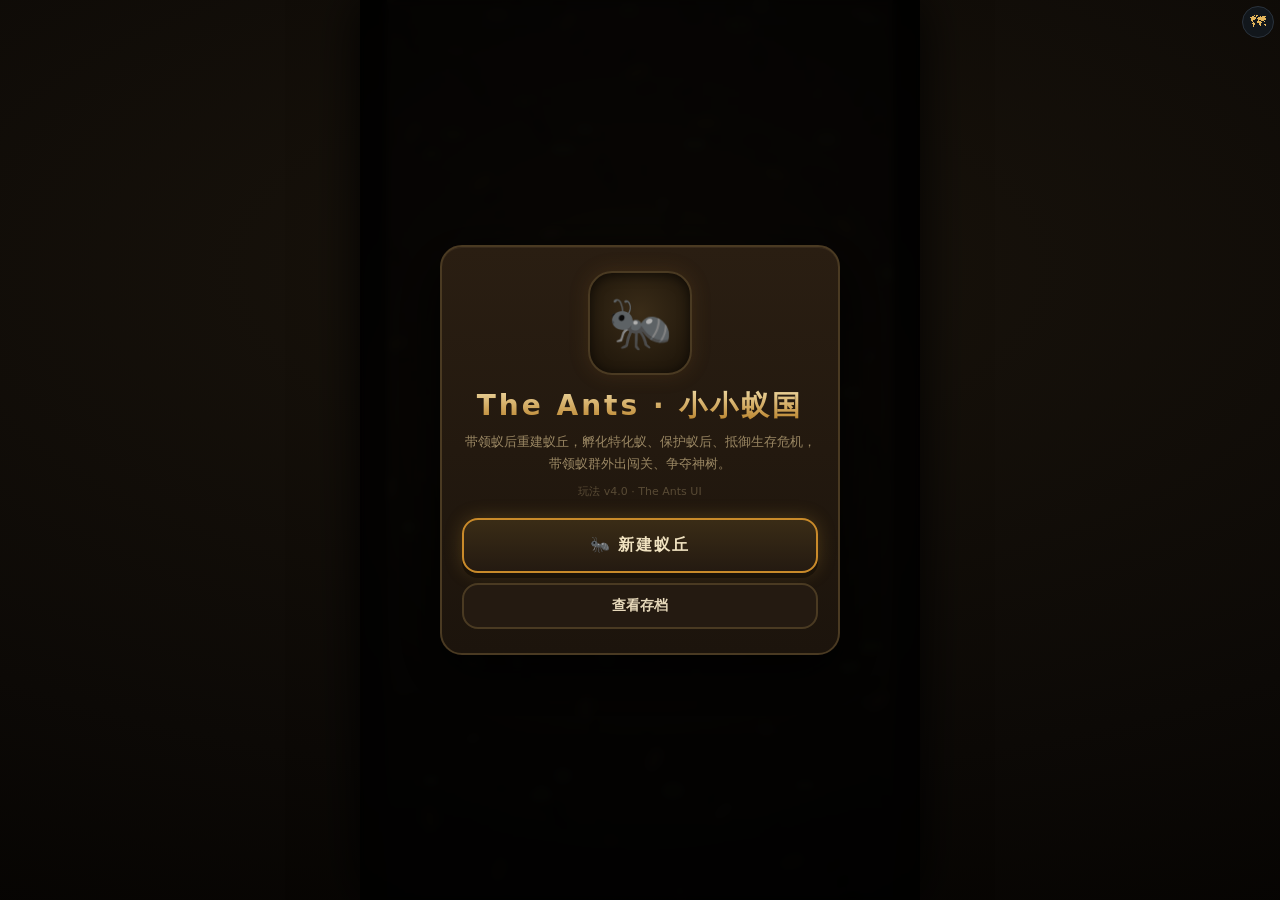
==== commit 993f0b97: "备份检查点: v46~v55 —— 地图编辑器 / 拖拽挖地道(自动接格·死亡接力) / 黑暗蚁群(未挖土黑) / 信息素组(物理隔离自动成组) / 信息素全运动 - v46/47: 地图编辑器 ma" ====
--- a/ant-kingdom.html
+++ b/ant-kingdom.html
@@ -58,6 +58,8 @@
 #zoomctl{position:absolute; right:8px; bottom:10px; display:flex; flex-direction:column; gap:6px; z-index:6;}
 #zoomctl button{width:34px; height:34px; border-radius:50%; border:1.5px solid rgba(201,130,26,.5); background:rgba(20,14,8,.82); color:#e8d4a8; font-size:17px; line-height:1; cursor:pointer; padding:0; box-shadow:0 2px 6px rgba(0,0,0,.5);}
 #zoomctl button:active{background:rgba(60,44,20,.92);}
+#z-phel{border-color:rgba(220,90,70,.75); color:#f2cab6; background:rgba(44,14,10,.86); font-size:15px;}
+#z-phel:active{background:rgba(80,26,18,.95);}
 
 .toast{
   position:absolute; left:50%; top:12%; transform:translate(-50%,-6px);
@@ -215,16 +217,174 @@
     <div id="toast" class="toast"></div>
     <div id="overlay" class="overlay hidden"><div class="overlay-card" id="overlay-card"></div></div>
     <div id="zoomctl" class="hidden">
+      <button id="z-phel" aria-label="删除信息素" style="display:none">✕</button>
       <button id="z-in" aria-label="放大">＋</button>
       <button id="z-out" aria-label="缩小">－</button>
       <button id="z-reset" aria-label="复位">↺</button>
     </div>
+    <button id="mapedit-entry" aria-label="地图编辑器" title="地图编辑器" onclick="location.href='map_editor.html'" style="position:fixed;top:6px;right:6px;z-index:50;width:32px;height:32px;border-radius:50%;background:rgba(20,26,33,.82);border:1px solid #2a333d;color:#e4b65c;font-size:16px;line-height:1;">🗺</button>
   </main>
 
   <nav id="bottom" class="hidden">
     <div id="bottom-content"></div>
   </nav>
 </div>
+
+<script>
+// 地图 ' 1-1'（由地图编辑器导出）
+window.ANT_MAPS = window.ANT_MAPS || {};
+window.ANT_MAPS['1-1'] = {
+  layout: [
+    '###################.###########.....',
+    '#.............................#......',
+    '#.............................#..... .',
+    '#.............................#......',
+    '#.............................#......',
+    '#.............................#.....',
+    '#.............................#......',
+    '#.............................#.......',
+    '#..........lllll....lllll.....#.......',
+    '#.........lu.u.l...lu...l.....#.....',
+    '#.........l....ul..llu..ul....#......',
+    '#........lu.uu.ul..lu.u..l....#.....',
+    '#.........l...u.l...l.u..l....#......',
+    '#.........llllll...llllll.....#.....',
+    '#.............................#.....',
+    '#.................lllll.......#.....',
+    '#...........llll..lfBBl.......#.......',
+    '#..........lfbbl..llfl........#.......',
+    '#...........llfbl...ll........#......',
+    '#............lbl..............#......',
+    '#.............ll..............#.......',
+    '#........................ll...#......',
+    '#........................lll..#......',
+    '#...ll...ll.........ll..lwwl..#......',
+    '#...lwl..lwl...QQ...lwl..lll..#......',
+    '#..lwwl.lwwl..QQQ..lwwl.......#......',
+    '#...lll..lll...QQ...lll.......#.....',
+    '#.............................#.....',
+    '#.................ll..........#......',
+    '#................lwl..........#.....',
+    '#..........lll...lwwl.........#.....',
+    '#.........lbbl...lll..........#..... .',
+    '#..........lll................#.......',
+    '#.............................#.....',
+    '###############################.....'
+  ]
+};
+
+</script>
+
+<script>
+/* ============================================================
+ * 地图 1.2 · 第一章 第二关「清剿」专属地下地图
+ * 地形更长、边缘带基岩“牙齿”，土体里还嵌几块孤立基岩岛；
+ * 敌人比 1.1 更多更散，食物与面包虫/鼠妇穿插。
+ *
+ * 15×15 网格（第 8 行第 8 列 = 蚁后中心），字符含义：
+ *   # 基岩（不可挖）   . 土（可挖）
+ *   s 蜘蛛  b 甲虫  B 成年甲虫（埋藏敌人，挖到才钻出）
+ *   w 面包虫  u 鼠妇（不攻击、可吃的资源，埋藏）
+ *   f 泥土食物（埋藏）
+ *   Q 蚁后巢（7 格，游戏启动时固定生成，无需在此放置）
+ * ============================================================ */
+window.ANT_MAPS = window.ANT_MAPS || {};
+window.ANT_MAPS['1-2'] = {
+  layout: [
+    '       #..s..##',
+    '      #..b..B.#',
+    '     #.s...f..#',
+    '    #.b..#..b.#',
+    '   #.s..w..B..#',
+    '  #.b..f.b..#.#',
+    ' #.s...QQ.f...#',
+    '#.u.B.QQQ..f..#',
+    '#..b..QQ.wf..#',
+    '##.s..#.b..f.',
+    '###.b.w.B.##',
+    '####.s.f.b.',
+    '####.b.B.#',
+    '#####.sf.',
+    '####wb.#'
+  ],
+};
+
+</script>
+
+<script>
+/* ============================================================
+ * 地图 2.1 · 第二章 第一关「登上地表」专属地下地图
+ * 纵向洞道形（上下窄、中段宽），顶部留出空间给上爬的竖井；
+ * 敌人少、食物/面包虫多，便于造孵化室并冲出地表。
+ * （地表层与竖井由游戏按本关 surface 参数生成，不在此文件。）
+ *
+ * 15×15 网格（第 8 行第 8 列 = 蚁后中心），字符含义：
+ *   # 基岩（不可挖）   . 土（可挖）
+ *   s 蜘蛛  b 甲虫  B 成年甲虫（埋藏敌人，挖到才钻出）
+ *   w 面包虫  u 鼠妇（不攻击、可吃的资源，埋藏）
+ *   f 泥土食物（埋藏）
+ *   Q 蚁后巢（7 格，游戏启动时固定生成，无需在此放置）
+ * ============================================================ */
+window.ANT_MAPS = window.ANT_MAPS || {};
+window.ANT_MAPS['2-1'] = {
+  layout: [
+    '       ##...###',
+    '      ##..f..##',
+    '     ###.f...##',
+    '    ###.w.....#',
+    '   ####...b..##',
+    '  ####.f...s.##',
+    ' ####.fQQ...u.#',
+    '####s.QQQ...b.#',
+    '####..QQ.fw...',
+    '#####...f..b.',
+    '#####..B....',
+    '######..f..',
+    '######..u.',
+    '#######f.',
+    '#######.'
+  ],
+};
+
+</script>
+
+<script>
+/* ============================================================
+ * 地图 2.2 · 第二章 第二关「地表清剿」专属地下地图
+ * 中央大洞 + 四周基岩拱形，食物铺得最开，敌人中等；
+ * 为地表清剿储备资源。
+ * （地表层与竖井由游戏按本关 surface 参数生成，不在此文件。）
+ *
+ * 15×15 网格（第 8 行第 8 列 = 蚁后中心），字符含义：
+ *   # 基岩（不可挖）   . 土（可挖）
+ *   s 蜘蛛  b 甲虫  B 成年甲虫（埋藏敌人，挖到才钻出）
+ *   w 面包虫  u 鼠妇（不攻击、可吃的资源，埋藏）
+ *   f 泥土食物（埋藏）
+ *   Q 蚁后巢（7 格，游戏启动时固定生成，无需在此放置）
+ * ============================================================ */
+window.ANT_MAPS = window.ANT_MAPS || {};
+window.ANT_MAPS['2-2'] = {
+  layout: [
+    '       #.f..b##',
+    '      #.s..f..#',
+    '     #.b..w..B#',
+    '    #.f..b..b.#',
+    '   #.s..f..B.u#',
+    '  #.f..b..w.f.#',
+    ' #.B...QQ#.b..#',
+    '#.f..sQQQB..b.#',
+    '#...w.QQf..u.#',
+    '##...b#.f..B.',
+    '###.f..b.s..',
+    '####.B#.f.b',
+    '####..w.f.',
+    '#####.bf.',
+    '#####sf#'
+  ],
+};
+
+</script>
+
 <script>
 /* =========================================================
    地下蚁国 · Ant Kingdom  (v3 - 家 / 六边形 / 信息素队伍)
@@ -263,15 +423,15 @@
   function upgradeReq(nextLevel) { return nextLevel === 2 ? 6 : 12; }
 
   const LEVELS = [
-    // 第一章 · 地下（照 地下蚁国 1.1/1.2：威胁 + 资源同在一关；面包虫/鼠妇不攻击、是可吃的资源）
-    { chapter: '第一章 · 地下', name: '第一关', sub: '开掘', desc: '消灭附近的威胁昆虫；土里还埋着面包虫/鼠妇和食物（不攻击，可吃）。', kind: 'clear', surface: false,
-      buriedKinds: ['spider', 'beetle', 'mealworm', 'mealworm', 'sowbug', 'sowbug'], buriedFood: 8, foodAmount: 30, foodRate: 12, foodMax: 24 },
-    { chapter: '第一章 · 地下', name: '第二关', sub: '清剿', desc: '威胁更多，全部清掉；资源（面包虫/鼠妇/食物）也都在土里。', kind: 'clear', surface: false,
+    // 每关一张专属地图（maps/ 目录，按 mapId 加载）：基岩 + 定点埋藏；地图缺失时回退到随机埋入（buriedKinds/buriedFood）
+    { chapter: '第一章 · 地下', name: '第一关', sub: '开掘', desc: '消灭威胁昆虫；面包虫/鼠妇和食物埋在土里（不攻击，可吃）；灰色基岩挖不动。', kind: 'clear', surface: false, mapId: '1-1',
+      foodAmount: 30, foodRate: 12, foodMax: 24 },
+    { chapter: '第一章 · 地下', name: '第二关', sub: '清剿', desc: '威胁更多，全部清掉；资源（面包虫/鼠妇/食物）也都在土里。', kind: 'clear', surface: false, mapId: '1-2',
       buriedKinds: ['spider', 'spider', 'beetle', 'beetle', 'adultBeetle', 'mealworm', 'sowbug', 'sowbug'], buriedFood: 10, foodAmount: 30, foodRate: 12, foodMax: 24 },
     // 第二章 · 冲出地表（引入地表层）
-    { chapter: '第二章 · 冲出地表', name: '第一关', sub: '登上地表', desc: '打通竖井爬上地表，采集 30 食物。', kind: 'surface', surface: true, forageGoal: 30, surfBugs: ['beetle', 'spider'],
+    { chapter: '第二章 · 冲出地表', name: '第一关', sub: '登上地表', desc: '打通竖井爬上地表，采集 30 食物。', kind: 'surface', surface: true, mapId: '2-1', forageGoal: 30, surfBugs: ['beetle', 'spider'],
       buriedKinds: [], buriedFood: 4, foodAmount: 30, foodRate: 12, foodMax: 20 },
-    { chapter: '第二章 · 冲出地表', name: '第二关', sub: '地表清剿', desc: '清剿全部地表昆虫，并采集 40 食物。', kind: 'surface', surface: true, forageGoal: 40, clearBugs: true, raid: true, surfBugs: ['spider', 'spider', 'beetle', 'beetle'],
+    { chapter: '第二章 · 冲出地表', name: '第二关', sub: '地表清剿', desc: '清剿全部地表昆虫，并采集 40 食物。', kind: 'surface', surface: true, mapId: '2-2', forageGoal: 40, clearBugs: true, raid: true, surfBugs: ['spider', 'spider', 'beetle', 'beetle'],
       buriedKinds: [], buriedFood: 4, foodAmount: 30, foodRate: 12, foodMax: 20 },
   ];
   const CHAPTERS = Array.from(new Set(LEVELS.map(l => l.chapter)));
@@ -426,6 +586,121 @@
     for (let i = 0; i < foodN; i++) put({ food: foodAmt });
   }
 
+  // 固定布局关：# 基岩 / s b B 埋敌人 / w u 面包虫鼠妇 / f 泥土食物；' '=void(无格)；Q 只作蚁后落点参考。
+  // layout 来自 maps/ 里该关专属地图文件（window.ANT_MAPS[mapId].layout）。
+  // 世界仍以蚁后(0,0)为中心：蚁后落点 = 所有 Q 的质心（无 Q 则取矩形中心）；(i,j) → (j-colQ, i-rowQ)。
+  // 行可不等长（j≥行长的格子 = void）；地图实际格子集合存入 st.mapCells（无地图时保持六边形回退）。
+  function plantLayout(st, layout) {
+    st.buried = {};
+    const foodAmt = (st.lv && st.lv.foodAmount) || 30;
+    const R = layout.length;
+    // 蚁后质心（Q 格平均）
+    let si = 0, sj = 0, sq = 0;
+    for (let i = 0; i < R; i++) for (let j = 0; j < layout[i].length; j++) if (layout[i][j] === 'Q') { si += i; sj += j; sq++; }
+    const rowQ = sq ? Math.round(si / sq) : Math.floor(R / 2);
+    const colQ = sq ? Math.round(sj / sq) : Math.floor(Math.max(...layout.map(r => r.length)) / 2);
+    st.mapCells = new Set();
+    let rad = 0;
+    const lKeys = [];
+    for (let i = 0; i < R; i++) {
+      const row = layout[i];
+      for (let j = 0; j < row.length; j++) {
+        const ch = row[j];
+        if (ch === ' ') continue;                       // void：无格
+        const q = j - colQ, r = i - rowQ;
+        const key = hkey(q, r);
+        st.mapCells.add(key);
+        if (ch === '#') st.tiles[key] = { type: 'rock' };
+        else if (ch === 's') st.buried[key] = { enemy: 'spider' };
+        else if (ch === 'b') st.buried[key] = { enemy: 'beetle' };
+        else if (ch === 'B') st.buried[key] = { enemy: 'adultBeetle' };
+        else if (ch === 'w') st.buried[key] = { enemy: 'mealworm' };
+        else if (ch === 'u') st.buried[key] = { enemy: 'sowbug' };
+        else if (ch === 'f') st.buried[key] = { food: foodAmt };
+        else if (ch === 'l') lKeys.push(key);            // 空室：可挖土格，记为室界
+        // '.'=土不建 tile；'Q'=蚁后落点参考（makeQueenTiles 在 (0,0) 建 7 格）
+        const d = hdist(q, r, 0, 0); if (d > rad) rad = d;
+      }
+    }
+    st.radius = Math.max(rad, 1);   // 视图适配/边缘逻辑用（取地图最大半径）
+    if (lKeys.length) buildChambers(st, lKeys);
+  }
+
+  // 空室（l）：l 格连通成室；挖到任一 l 格→该室的 l 格 + 被围内部（土/埋藏）一次全开成通道、埋藏释放。
+  // 被围内部 = 非 l 非基岩的地图格中，无法不穿 l/基岩 从“地图外(邻 void)”走到 的那部分。
+  function buildChambers(st, lKeys) {
+    const isCell = st.mapCells, isL = new Set(lKeys);
+    const isRock = (k) => st.tiles[k] && st.tiles[k].type === 'rock';
+    const neigh = (k) => { const p = k.split(','), q = +p[0], r = +p[1], out = [];
+      for (const [dq, dr] of DIRS) { const nk = hkey(q + dq, r + dr); if (isCell.has(nk)) out.push(nk); } return out; };
+    // 1) 被围内部：从“邻 void 的非 l 非岩格”泛洪（只穿非 l 非岩格）；未达到的非 l 非岩格 = 被围
+    const reachable = new Set(); const seeds = [];
+    for (const k of isCell) {
+      if (isL.has(k) || isRock(k)) continue;
+      // “外圈土”：邻 void（地图外）或邻基岩 → 泛洪起点（开放区）
+      let outer = false;
+      { const p = k.split(','), q = +p[0], r = +p[1];
+        for (const [dq, dr] of DIRS) {
+          const nk = hkey(q + dq, r + dr);
+          if (!isCell.has(nk) || isRock(nk)) { outer = true; break; }
+        } }
+      if (outer) { reachable.add(k); seeds.push(k); }
+    }
+    while (seeds.length) {
+      const k = seeds.shift();
+      for (const nk of neigh(k)) { if (reachable.has(nk) || isL.has(nk) || isRock(nk)) continue; reachable.add(nk); seeds.push(nk); }
+    }
+    const enclosed = new Set();
+    for (const k of isCell) if (!isL.has(k) && !isRock(k) && !reachable.has(k)) enclosed.add(k);
+    // 2) 室 = l 的 6 连通块；只记录“被围内部”（不含 l 环本身）；挖到某 l 格时只开 那个 l + 内部
+    st.chamberCell = {}; st.chamberInterior = {};
+    const comp = {}; let cid = 0;
+    for (const k of lKeys) {
+      if (comp[k] !== undefined) continue;
+      const stack = [k]; comp[k] = cid; const members = [];
+      while (stack.length) { const c = stack.pop(); members.push(c);
+        for (const nk of neigh(c)) if (isL.has(nk) && comp[nk] === undefined) { comp[nk] = cid; stack.push(nk); } }
+      const interior = new Set(); const st2 = [...members];
+      while (st2.length) { const c = st2.pop();
+        for (const nk of neigh(c)) if (enclosed.has(nk) && !interior.has(nk)) { interior.add(nk); st2.push(nk); } }
+      st.chamberInterior[cid] = [...interior];
+      for (const m of members) st.chamberCell[m] = cid;
+      cid++;
+    }
+  }
+
+  // 挖到某 l 格 → 释放该空室：只开“被挖的那个 l + 被 l 围住的内部”（不把整圈 l 都爆），内部埋藏钻出；同一室只释放一次
+  function releaseChamber(Sq, key) {
+    const c = Sq.chamberCell && Sq.chamberCell[key];
+    if (c === undefined || !Sq.chamberInterior) return;
+    Sq.chamberReleased = Sq.chamberReleased || {};
+    if (Sq.chamberReleased[c]) return;
+    Sq.chamberReleased[c] = true;
+    const interior = Sq.chamberInterior[c] || [];
+    let opened = 0, foes = 0, foods = 0, res = 0;
+    for (const ck of [key, ...interior]) {
+      const t = Sq.tiles[ck];
+      if (t && (t.type === 'queen' || t.type === 'rock')) continue;   // 不盖蚁后/基岩
+      Sq.tiles[ck] = { type: 'tunnel', level: 1 };
+      opened++;
+      const b = Sq.buried[ck];
+      if (!b) continue;
+      delete Sq.buried[ck];
+      const p = h2p(+ck.split(',')[0], +ck.split(',')[1]);
+      if (b.enemy) { Sq.enemies.push(makeEnemy(b.enemy, p.x, p.y)); if (isThreat(b.enemy)) foes++; else res++; }
+      else if (b.food) { Sq.foods.push({ x: p.x, y: p.y, amount: b.food }); foods++; }
+    }
+    Sfx.dig();
+    toast('空室打开：' + opened + ' 格释放' + (foes ? ' · 钻出 ' + foes + ' 威胁' : '') + (res ? ' · ' + res + ' 面包虫/鼠妇' : '') + (foods ? ' · ' + foods + ' 食物' : ''), 1800);
+  }
+
+  // 该格是否属于本关地图（有专属地图 = mapCells；无地图回退六边形半径）
+  function inMapCell(Sq, q, r) {
+    if (!Sq) return false;
+    if (Sq.mapCells) return Sq.mapCells.has(hkey(q, r));
+    return inRadius(q, r, Sq.radius);
+  }
+
   // 挖掘到一格 → 露出埋藏的敌人/食物
   function revealTile(key) {
     const b = S.buried && S.buried[key];
@@ -445,11 +720,11 @@
   // 前线泥土：本身无建筑且邻接已挖区域（玩家下一步能挖到的土）
   function isFrontierSoil(key) {
     const [q, r] = key.split(',').map(Number);
-    if (!inRadius(q, r, S.radius)) return false;
+    if (!inMapCell(S, q, r)) return false;
     const t = S.tiles[key];
     if (t && t.type !== 'dirt') return false;
     let adj = false;
-    for (const [dq, dr] of DIRS) { const nt = S.tiles[hkey(q + dq, r + dr)]; if (nt && nt.type !== 'dirt') { adj = true; break; } }
+    for (const [dq, dr] of DIRS) { const nt = S.tiles[hkey(q + dq, r + dr)]; if (nt && nt.type !== 'dirt' && nt.type !== 'rock') { adj = true; break; } }
     return adj;
   }
 
@@ -529,8 +804,10 @@
   let colorPick = 0;
   let selectedHomeTile = null;  // {q,r}
   let pointerDown = false, downX = 0, downY = 0, downTime = 0, dragging = false;
+  let longPressFired = false;   // 本次长按已触发面板（升级/拆除/删标记）→ 松手时不再当点按（免得队伍分配把面板顶掉）
   let lastMarkerPoint = null;
   let pressTimer = null;
+  let digDrag = null;   // 拖拽画地道：{path:[key...], qr:[[q,r]...]}，按住拖动在已挖空间外沿画一条地道
   const pointers = new Map(); let pinchPrev = 0, gestureMax = 0, pinchPrevC = null, panStart = null, hintedPan = false;
 
   const hud = {
@@ -552,6 +829,14 @@
   function showHUD(on) { hud.root.classList.toggle('hidden', !on); }
   function showBottom(on) { bottom.classList.toggle('hidden', !on); }
   function showZoom(on) { const z = document.getElementById('zoomctl'); if (z) z.classList.toggle('hidden', !on); }
+  // “× 删信息素”按钮：仅在当前队有信息素点时显示（放在缩放列最上）
+  let _phelBtn = null, _phelOn = null;
+  function refreshPhelBtn() {
+    if (!_phelBtn) _phelBtn = document.getElementById('z-phel');
+    if (!_phelBtn) return;
+    const want = screen === 'level' && S && S.squads && S.squads[S.selSquad] && S.squads[S.selSquad].marker;
+    if (want !== _phelOn) { _phelOn = want; _phelBtn.style.display = want ? '' : 'none'; }
+  }
   function hideOverlay() { overlay.classList.add('hidden'); if (screen === 'home' || screen === 'level') showBottom(true); }
   function showOverlay(html) { overlayCard.innerHTML = html; overlay.classList.remove('hidden'); showBottom(false); }
   function setHudExtra(t) { hud.extra.textContent = t || ''; }
@@ -642,7 +927,7 @@
     home = h; S = null; screen = 'home'; buildMode = null; selectedHomeTile = null;
     home.forPhase = 0;
     hideOverlay(); fitMap(HOME_RADIUS);
-    showHUD(true); showBottom(true); showZoom(true);
+    showHUD(true); showBottom(true); showZoom(true); refreshPhelBtn();
     refreshHomeHUD(); refreshBottom();
   }
   function refreshHomeHUD() {
@@ -800,14 +1085,29 @@
   // =========================================================
   //  关卡
   // =========================================================
+  // 读该关地图布局：优先 localStorage 自定义图（antmap_<mapId>，地图编辑器/手机保存），否则回退 maps/ 文件
+  function getMapLayout(mapId) {
+    try {
+      const raw = localStorage.getItem('antmap_' + mapId);
+      if (raw) { const o = JSON.parse(raw); if (o && Array.isArray(o.layout) && o.layout.length) return { layout: o.layout, custom: true, id: mapId }; }
+    } catch (e) { /* 忽略坏数据 */ }
+    const f = (window.ANT_MAPS || {})[mapId];
+    return f ? { layout: f.layout, custom: false, id: mapId } : null;
+  }
+
   function createLevel(idx) {
     const lv = LEVELS[idx];
+    const mapDef = getMapLayout(lv.mapId);
+    // 地图半径按专属地图文件自适应（奇数正方形 N×N → 半径 (N-1)/2）；无地图时用默认 7
+    const Rm = (mapDef && mapDef.layout && mapDef.layout[0]) ? Math.floor(mapDef.layout[0].length / 2) : LEVEL_RADIUS;
     const st = {
-      idx, lv, def: lv, radius: LEVEL_RADIUS, tiles: {},
+      idx, lv, def: lv, radius: Rm, customMap: !!(mapDef && mapDef.custom), tiles: {},
       food: 35, larva: 0, larvaTimer: 0,
       queenHp: 500, queenMax: 500,
       ants: [], enemies: [], foods: [], corpses: [], webs: [], buried: {},
       squads: [], selSquad: 0, buildMode: null,
+      zoneDesign: {}, zoneTimer: 1,   // 信息素组（物理隔离自动成组）：zoneDesign[隔离区签名]=小队槽
+      manualSquad: {},   // 主巢孵化室手动指派到某队（覆盖默认Ⅰ）
       builtSoldier: 0, builtWorker: 0, harvested: 0,
       spawnAcc: 0, over: false, win: false, time: 0,
       raidTimer: 120, raidCount: 0, raidStolen: false, pointsSpent: 0, foodTimer: (lv.foodRate || 12),
@@ -823,7 +1123,9 @@
     if (lv.surface) for (let i = 0; i < 4; i++) st.ants.push(makeAnt('soldier', qp.x + (Math.random() - 0.5) * 24, qp.y + (Math.random() - 0.5) * 24, 0));
     // 敌人不再开局就出在面上；埋进泥土，玩家挖掘才钻出（照 地下蚁国）
     if (lv.kind === 'expand') spawnLevel2(st);   // 扩建关：地面铺食物（便于造孵化室）
-    plantBuried(st);                              // 把静态敌人 + 泥土食物埋进土里
+    // 每关专属地图（maps/ 目录，按 mapId 加载）：基岩 + 定点埋藏；地图缺失时回退到随机埋入
+    if (mapDef && mapDef.layout) plantLayout(st, mapDef.layout);
+    else plantBuried(st);
     if (lv.surface) spawnSurface(st);              // ① 第二章：地表清地（食物 + 昆虫 + 竖井）
     return st;
   }
@@ -921,7 +1223,7 @@
       const e = makeEnemy(k, SURF_C.x + (Math.random() - 0.5) * SURF_R, SURF_C.y + (Math.random() - 0.5) * SURF_R * 0.7);
       e.zone = 'surface'; st.enemies.push(e);
     }
-    st.shafts = { under: { x: SHAFT_U.x, y: SHAFT_U.y }, surface: { x: SHAFT_S.x, y: SHAFT_S.y } };
+    st.shafts = { under: { x: 0, y: -st.radius * 1.5 * HEX - 6 }, surface: { x: SHAFT_S.x, y: SHAFT_S.y } };
   }
 
   function checkSurfaceWin() {
@@ -982,7 +1284,7 @@
     Sfx.resume();
     S = createLevel(idx);
     screen = 'level'; buildMode = null; selectedHomeTile = null;
-    hideOverlay(); fitMap(LEVEL_RADIUS); applyLayerView();
+    hideOverlay(); fitMap(S.radius); applyLayerView();
     showHUD(true); showBottom(true); showZoom(true);
     hud.larva.parentElement.style.display = '';
     refreshLevelHUD(); refreshBottom();
@@ -1054,6 +1356,17 @@
         <button class="tog ${s.allowAttack ? 'on' : 'off'}" id="tog-atk">${s.allowAttack ? '⚔ 攻' : '⚔ 停'}</button>
         <button class="tog ${s.allowCarry ? 'on' : 'off'}" id="tog-carry">${s.allowCarry ? '🍃 搬' : '🍃 停'}</button></div>`;
       html += '<div class="hint">点上方选队伍 → 再点地图放信息素点（该队蚂蚁跟随）· 双击队伍=清空</div>';
+      // 物理隔离区（自动成组）状态提示
+      const zones = S._zones || computeZones();
+      const iso = zones.filter(z => !z.hasQueen && z.hatches.length);
+      if (iso.length) {
+        const parts = iso.map(z => {
+          const des = z.hatches.every(hk => (S.tiles[hk].squad ?? -1) >= 0);
+          const sq = S.tiles[z.hatches[0]].squad;
+          return des ? ('区→' + 'ⅠⅡⅢⅣⅤ'[sq]) : '⚠未指认';
+        });
+        html += `<div class="hint zone-hint">隔离区（物理隔断自动成组）：${parts.join(' · ')}。未指认的→选队后点区内孵化室指定。</div>`;
+      }
     } else {
       html += `<div class="hint">${S.viewLayer === 'surface' ? '地表：选「信息素」选队伍后点地图放信息素点，蚂蚁走竖井上去采集/战斗；点「到地面」回地下' : (S.lv.surface ? '点「到地面」爬上地表：选队伍+放信息素点，工蚁/兵蚁经竖井往返采集与清剿' : '本章为纯地下，无地表（第二章解锁地表）')}</div>`;
     }
@@ -1096,10 +1409,11 @@
   // 关卡建造/挖掘
   function levelBuildAt(q, r) {
     if (!buildMode) return false;
-    if (!inRadius(q, r, S.radius)) return false;
+    if (!inMapCell(S, q, r)) return false;
     const key = hkey(q, r);
     const t = S.tiles[key];
     if (t && t.type === 'queen') { toast('蚁后室不能覆盖'); return true; }
+    if (t && t.type === 'rock') { toast('基岩上不能建造'); return true; }
     if (!t || t.type === 'dirt') { toast('未挖的泥土不能直接建：先「挖地道」挖成通道，再在通道里建', 1800); return true; }
     if (t.type !== 'tunnel') { toast('这里已经有建筑'); return true; }
     const def = BUILD[buildMode];
@@ -1123,6 +1437,7 @@
   }
   function demolishLevel(q, r) {
     const key = hkey(q, r), t = S.tiles[key]; if (!t) return;
+    if (t.type === 'rock') { toast('基岩拆不了'); return; }
     const def = BUILD[t.type];
     const refund = Math.round((def ? def.cost : 5) * 0.7);
     const p = h2p(q, r);
@@ -1136,17 +1451,19 @@
   }
   // 暴露面判定：泥土格至少一条边挨着“已挖通道(tunnel)”或“蚁巢中心(queen)”才可挖
   function exposedFace(tiles, q, r) {
-    for (const [dq, dr] of DIRS) { const nt = tiles[hkey(q + dq, r + dr)]; if (nt && nt.type !== 'dirt') return true; }   // 已挖空间=任何已挖的格（通道/蚁巢/建筑）
+    for (const [dq, dr] of DIRS) { const nt = tiles[hkey(q + dq, r + dr)]; if (nt && nt.type !== 'dirt' && nt.type !== 'rock') return true; }   // 已挖空间=任何已挖的格（通道/蚁巢/建筑），基岩不算
     return false;
   }
   function levelDigAt(q, r) {
-    if (!inRadius(q, r, S.radius)) return;
+    if (!inMapCell(S, q, r)) return;
     const key = hkey(q, r);
     const t = S.tiles[key];
+    if (t && t.type === 'rock') { toast('基岩挖不动'); return; }
     if (t && t.type !== 'dirt') return;
     if (!exposedFace(S.tiles, q, r)) { toast('无暴露面：这块土没挨着已挖空间（通道/蚁巢/建筑），挖不了', 1600); return; }
     S.tiles[key] = { type: 'tunnel', level: 1 };
     revealTile(key);
+    if (S.chamberCell && S.chamberCell[key] !== undefined) releaseChamber(S, key);   // 挖到空室 l → 释放（id 0 也有效）
     Sfx.dig();
   }
 
@@ -1161,16 +1478,83 @@
     }
   }
 
+  const DIG_NEED = 2;   // 一只工蚁把一格挖通的蹲挖时长（秒）
+  // 拖拽画地道的队列：把玩家拖出的 N 格按顺序排好，工蚁逐格挖、挖完自动接下一格
+  function assignDigWorker(key) {
+    const [q, r] = key.split(',').map(Number);
+    const p = h2p(q, r);
+    let best = null, bd = 1e9;
+    for (const a of S.ants) { if (a.hp <= 0 || a.carry > 0 || a.digKey) continue; if (a.kind !== 'worker') continue; const d = Math.hypot(a.x - p.x, a.y - p.y); if (d < bd) { bd = d; best = a; } }
+    if (best) { best.digKey = key; best.digQ = q; best.digR = r; }
+    return !!best;
+  }
+  // 每帧由 levelUpdate 调用：
+  // A) 队列（拖拽画的地道）：队首待挖格无人挖时派最近空闲工蚁——上一只挖地蚁死了/新工蚁刚孵化，都能自动接力
+  // B) 孤儿任务：有 .dig 但不在队列（单 tap 挖）且无人挖 → 重新派蚁
+  function pumpDigQueue() {
+    if (!S) return;
+    if (S.digQueue && S.digQueue.length) {
+      let target = null;
+      for (const key of S.digQueue) { const t = S.tiles[key]; if (t && t.dig) { target = key; break; } }   // 取队首仍需挖的格（保序，跳过已完成的陈旧项）
+      if (target) { if (!S.ants.some(a => a.digKey === target)) assignDigWorker(target); return; }
+      S.digQueue.length = 0;
+    }
+    for (const key in S.tiles) {
+      const t = S.tiles[key];
+      if (!t || !t.dig) continue;
+      if (S.ants.some(a => a.digKey === key)) continue;   // 已在挖
+      assignDigWorker(key); return;   // 一帧补派一个即可
+    }
+  }
+  // 是否可挖土格（无 tile 条目=原始土；无建筑的 dirt 也算土；岩/蚁后/通道/建筑不算）
+  function isDirtCell(q, r) {
+    if (!inMapCell(S, q, r)) return false;
+    const t = S.tiles[hkey(q, r)];
+    if (!t) return true;
+    return t.type === 'dirt' && !t.level && !t.hatch;
+  }
+  function startDigDragHex(q, r) {
+    if (!S || !isDirtCell(q, r) || !exposedFace(S.tiles, q, r)) return;
+    const key = hkey(q, r);
+    digDrag = { path: [key], qr: [[q, r]] };
+    if (!S.tiles[key]) S.tiles[key] = { type: 'dirt' };
+    S.tiles[key].dig = { progress: 0, need: DIG_NEED };
+  }
+  function extendDigDragHex(q, r) {
+    if (!digDrag) return;
+    const key = hkey(q, r);
+    if (digDrag.path.indexOf(key) >= 0) return;
+    if (!isDirtCell(q, r)) return;
+    const [lq, lr] = digDrag.qr[digDrag.qr.length - 1];
+    let adj = false; for (const [dq, dr] of DIRS) if (q === lq + dq && r === lr + dr) { adj = true; break; }   // 必须挨着上一步（沿地道外延）
+    if (!adj) return;
+    digDrag.path.push(key); digDrag.qr.push([q, r]);
+    if (!S.tiles[key]) S.tiles[key] = { type: 'dirt' };
+    S.tiles[key].dig = { progress: 0, need: DIG_NEED };   // 入队（progress 0=待挖）
+  }
+  function extendDigDrag(x, y) { const w = s2w(x, y), h = p2h(w.x, w.y); extendDigDragHex(h.q, h.r); }
+  function commitDigDrag() {
+    if (!digDrag || !digDrag.path.length) { digDrag = null; return; }
+    for (const key of digDrag.path) { const t = S.tiles[key]; if (t && t.type === 'dirt' && !t.dig) t.dig = { progress: 0, need: DIG_NEED }; }
+    S.digQueue = digDrag.path.slice();
+    digDrag = null;
+    pumpDigQueue();
+    refreshLevelBottom();
+    const n = S.digQueue.length;
+    if (n > 1) toast('地道 ' + n + ' 格已排队 · 工蚁逐格挖、自动接格 · 底部「取消挖掘」可中止', 1800);
+  }
+
   // 工蚁挖掘：派一只工蚁过去，蹲在格子上把进度挖满才变通道
   function orderDigAt(q, r) {
-    if (!inRadius(q, r, S.radius)) return;
+    if (!inMapCell(S, q, r)) return;
     const key = hkey(q, r), t = S.tiles[key];
     if (t && t.type === 'queen') { toast('蚁后室不能挖'); return; }
     if (t && t.type === 'tunnel') { return; }   // 已挖通的通道无需再挖
+    if (t && t.type === 'rock') { toast('基岩挖不动'); return; }
     if (t && t.type !== 'dirt') { toast('这里已有建筑'); return; }
     if (!exposedFace(S.tiles, q, r)) { toast('无暴露面：这块土没挨着已挖空间（通道/蚁巢/建筑），挖不了', 1600); return; }
     S.tiles[key] = { type: 'dirt' };
-    S.tiles[key].dig = { progress: 0, need: 2 };
+    S.tiles[key].dig = { progress: 0, need: DIG_NEED };
     const p = h2p(q, r);
     let best = null, bd = 1e9;
     for (const a of S.ants) { if (a.hp <= 0 || a.carry > 0 || a.digKey) continue; if (a.kind !== 'worker') continue; const d = Math.hypot(a.x - p.x, a.y - p.y); if (d < bd) { bd = d; best = a; } }
@@ -1190,6 +1574,7 @@
       else delete t.dig;
     }
     for (const a of S.ants) { if (a.digKey) { a.digKey = null; a.digQ = null; a.digR = null; a.state = 'idle'; } }
+    S.digQueue = null;
     Sfx.tap();
     toast(n ? ('已取消 ' + n + ' 处挖掘，工蚁回收') : '没有正在挖的', 1200);
     refreshLevelBottom();
@@ -1198,7 +1583,7 @@
   // 关卡内的蚁群升级点数（算法同家）
   function levelColonyPoints() {
     let pts = 0; const seen = new Set();
-    const skip = (t) => !t || t.type === 'dirt' || t.type === 'tunnel' || t.type === 'queen';
+    const skip = (t) => !t || t.type === 'dirt' || t.type === 'tunnel' || t.type === 'queen' || t.type === 'rock';
     for (const key in S.tiles) {
       const t = S.tiles[key]; if (skip(t)) continue;
       const [q, r] = key.split(',').map(Number);
@@ -1216,7 +1601,7 @@
 
   function openLevelUpgradePanel(q, r) {
     const t = S.tiles[hkey(q, r)];
-    if (!t || t.type === 'queen' || t.type === 'tunnel' || t.type === 'dirt') return;
+    if (!t || t.type === 'queen' || t.type === 'tunnel' || t.type === 'dirt' || t.type === 'rock') return;
     const def = BUILD[t.type];
     const gen = levelColonyPoints();
     const spent = S.pointsSpent || 0;
@@ -1259,6 +1644,58 @@
   }
 
   // ---------------- 关卡更新 ----------------
+  // ── 信息素组（物理隔离自动成组，照 地下蚁国）──────────────────
+  // 对“已挖开敞格”（通道/建筑/蚁后/已爆空室，非岩非土）做泛洪连通 → 分成分区：
+  // 含蚁后的区=主巢（自动归Ⅰ队）；其他区=隔离区，区内孵化室自动进玩家指认的小队槽（zoneDesign），未指认则不孵化。
+  function computeZones() {
+    if (!S) return [];
+    const OPEN = new Set();
+    for (const key in S.tiles) { const t = S.tiles[key]; if (t && t.type !== 'rock' && t.type !== 'dirt') OPEN.add(key); }
+    const NB = [[1, 0], [-1, 0], [0, 1], [0, -1], [1, -1], [-1, 1]];
+    const seen = new Set();
+    const regions = [];
+    for (const start of OPEN) {
+      if (seen.has(start)) continue;
+      const cells = new Set([start]); const stack = [start]; seen.add(start);
+      while (stack.length) {
+        const k = stack.pop(); const [q, r] = k.split(',').map(Number);
+        for (const [dq, dr] of NB) { const nk = hkey(q + dq, r + dr); if (OPEN.has(nk) && !seen.has(nk)) { seen.add(nk); cells.add(nk); stack.push(nk); } }
+      }
+      let hasQueen = false; const hatches = [];
+      for (const k of cells) { const t = S.tiles[k]; if (t.type === 'queen') hasQueen = true; if (t.type === 'worker' || t.type === 'soldier') hatches.push(k); }
+      regions.push({ cells, hasQueen, hatches });
+    }
+    return regions;
+  }
+  // 按物理区把孵化室分配到小队：
+  //   主巢区（含蚁后）→ 默认Ⅰ，但可手动指派到别的队（manualSquad[key]，点选覆盖，1s 重算不冲掉）；
+  //   隔离区 → 区内指认的小队槽（zoneDesign，隔离区优先）；未指认→-1（不孵化）。
+  // 同时重建各小队 assigned 集合（种群上限/显示）。
+  function applyZoneSquads() {
+    if (!S) return;
+    const regions = computeZones();
+    S._zones = regions;
+    const zoneOfKey = {};
+    regions.forEach((rg, i) => { for (const k of rg.cells) zoneOfKey[k] = i; });
+    S.squads.forEach(sq => sq.assigned.clear());
+    for (const key in S.tiles) {
+      const t = S.tiles[key];
+      if (t.type !== 'worker' && t.type !== 'soldier') continue;
+      const rg = regions[zoneOfKey[key]];
+      let squad;
+      if (!rg || rg.hasQueen) {
+        squad = (S.manualSquad[key] !== undefined) ? S.manualSquad[key] : 0;   // 主巢：手动指派优先，否则默认Ⅰ
+      } else {
+        const sig = rg.hatches.slice().sort().join('|');
+        let s = S.zoneDesign[sig];
+        if (s === undefined) for (const s2 in S.zoneDesign) if (s2.split('|').every(k => rg.hatches.indexOf(k) >= 0)) { s = S.zoneDesign[s2]; break; }
+        squad = (s === undefined) ? -1 : s;   // 隔离区：区指认优先
+      }
+      t.squad = squad;
+      if (squad >= 0) S.squads[squad].assigned.add(key);
+    }
+  }
+
   function levelUpdate(dt) {
     if (!S || S.over) return;
     S.time += dt;
@@ -1277,6 +1714,10 @@
         S.foods.push({ x: p.x, y: p.y, amount: 30 });
       }
     }
+
+    // 信息素组：低频重算物理区→小队（挖掘/空室/拆除改变连通后 1s 内自动跟上）
+    S.zoneTimer = (S.zoneTimer || 0) - dt;
+    if (S.zoneTimer <= 0) { S.zoneTimer = 1.0; applyZoneSquads(); }
 
     // 孵化方格生命周期：empty(工蚁取卵) → 卵 → 白幼虫 → 黄蛹 → 羽化(耗食物)
     for (const key in S.tiles) {
@@ -1338,6 +1779,8 @@
     updateAnts(dt);
     // 食物
     updateFoods(dt);
+    // 挖地道队列：每帧补派（挖地蚁死亡/新工蚁孵化/空闲工蚁腾出后自动接力，不死坑）
+    pumpDigQueue();
 
     // 敌对蚂蚁来袭（第二关）
     if (S.lv.raid) {
@@ -1386,7 +1829,12 @@
               dt2.type = 'tunnel'; delete dt2.dig;
               for (const o of S.ants) if (o.digKey === dk) { o.digKey = null; o.digQ = null; o.digR = null; }
               revealTile(dk);   // 挖通→露出埋藏的敌人/食物
+              if (S.chamberCell && S.chamberCell[dk] !== undefined) releaseChamber(S, dk);   // 挖到空室 l → 释放（id 0 也有效）
               Sfx.dig();
+              if (S.digQueue && S.digQueue.length) {   // 自动接格：把挖完的这格从队列移除，接着挖下一格
+                const qi = S.digQueue.indexOf(dk); if (qi >= 0) S.digQueue.splice(qi, 1);
+                pumpDigQueue();
+              }
             }
           }
         } else { a.digKey = null; a.digQ = null; a.digR = null; }
@@ -1444,12 +1892,14 @@
         a.x += Math.cos(ang) * spd * dt; a.y += Math.sin(ang) * spd * dt;
         continue;
       }
-      // 前往本队伍的信息素点（每只蚁取该点周围一个随机目标位，散开成一群）
+      // 前往本队伍的信息素点：到达后**不站住**，在点周围持续取新的游走目标（全运动，照 地下蚁国）
       if (sq.marker) {
-        const gx = a.goalX != null ? a.goalX : sq.marker.q;
-        const gy = a.goalY != null ? a.goalY : sq.marker.r;
-        const md = Math.hypot(gx - a.x, gy - a.y);
-        if (md > 10) routeMove(a, gx, gy, spd, dt); else a.state = 'wait';
+        const mq = sq.marker.q, mr = sq.marker.r;
+        if (a.goalX == null || Math.hypot(a.goalX - a.x, a.goalY - a.y) < 12) {
+          const ang = Math.random() * 6.28, rad = 6 + Math.random() * 34;
+          a.goalX = mq + Math.cos(ang) * rad; a.goalY = mr + Math.sin(ang) * rad;
+        }
+        routeMove(a, a.goalX, a.goalY, spd, dt);
       } else {
         a.goalX = null; a.goalY = null; a.state = 'idle';
         // 兵蚁守在蚁后附近；工蚁在巢口附近游走（让蚁群看起来是活的）
@@ -1717,14 +2167,20 @@
     ctx.fillText('— 地表（蜘蛛 / 食物 / 出入口）—', 0, -(LEVEL_RADIUS * HEX * 1.732 + 40));
   }
 
+  // 各小队专属色（信息素标记 + 蚂蚁小队圆点共用，玩家一眼分得清队）
+  const SQUAD_NAMES = 'ⅠⅡⅢⅣⅤ';
+  const SQUAD_RINGS = ['rgba(220,90,60,.95)', 'rgba(120,210,110,.95)', 'rgba(110,150,230,.95)', 'rgba(230,190,70,.95)', 'rgba(200,110,210,.95)'];
+  const SQUAD_GLOWS = ['rgba(200,70,45,.4)', 'rgba(90,190,90,.4)', 'rgba(90,120,220,.4)', 'rgba(220,180,50,.35)', 'rgba(190,90,200,.4)'];
+
   function renderLevel() {
+    refreshPhelBtn();
     renderIdleBg();
     ctx.save();
     ctx.translate(view.cx + view.ox, view.cy + view.oy); ctx.scale(view.s, view.s * TILT);
     const vz = S.viewLayer;                              // 'under' | 'surface'
     const inVz = (x, y) => (vz === 'surface' ? zoneOf(x, y) === 'surface' : zoneOf(x, y) === 'under');
     if (vz === 'under') {
-      drawHexGrid(S.tiles, LEVEL_RADIUS, false);
+      drawHexGrid(S.tiles, S.radius, false, S.mapCells);
       // 挖掘进度（工蚁正在挖的地道）
       for (const key in S.tiles) { const td = S.tiles[key]; if (!td.dig) continue; const dd = key.split(','), pp = h2p(+dd[0], +dd[1]), fr = td.dig.progress / td.dig.need;
         ctx.strokeStyle = 'rgba(0,0,0,.5)'; ctx.lineWidth = 1; ctx.beginPath(); ctx.arc(pp.x, pp.y, 10, 0, 7); ctx.stroke();
@@ -1771,19 +2227,30 @@
     // 单位（仅本区，按 2.5D 深度 y 远→近 排序）
     const units = [];
     for (const e of S.enemies) if (inVz(e.x, e.y)) units.push({ d: e.y, f: () => drawEnemy(e) });
-    for (const a of S.ants) if (a.hp > 0 && inVz(a.x, a.y)) units.push({ d: a.y, f: () => drawAnt(a.x, a.y, a.angle, a.kind === 'soldier' ? 1.35 : 1.05, antColor(a), a.phase, a.carry) });
+    for (const a of S.ants) if (a.hp > 0 && inVz(a.x, a.y)) units.push({ d: a.y, f: () => { drawAnt(a.x, a.y, a.angle, a.kind === 'soldier' ? 1.35 : 1.05, antColor(a), a.phase, a.carry);
+      const si = (a.squad || 0) % 5;   // 蚂蚁头顶小队色点（Ⅰ红 Ⅱ绿 Ⅲ蓝 Ⅳ黄 Ⅴ紫）
+      ctx.save(); ctx.fillStyle = SQUAD_RINGS[si]; ctx.beginPath(); ctx.arc(a.x, a.y - 11, 4, 0, 7); ctx.fill();
+      ctx.strokeStyle = 'rgba(0,0,0,.6)'; ctx.lineWidth = 1; ctx.stroke(); ctx.restore(); } });
     units.sort((p, q) => p.d - q.d);
     for (const u of units) u.f();
-    // 信息素（本区）
-    const sq = S.squads[S.selSquad];
-    if (sq && sq.marker && inVz(sq.marker.q, sq.marker.r)) {
-      const m = sq.marker;
+    // 信息素（本区）：画**所有队**的标记（各队不同色 + 罗马数字标签），不只当前选中队
+    for (let si = 0; si < S.squads.length; si++) {
+      const sqi = S.squads[si];
+      if (!sqi.marker || !inVz(sqi.marker.q, sqi.marker.r)) continue;
+      const m = sqi.marker, sel = si === S.selSquad;
       const g = ctx.createRadialGradient(m.q, m.r, 1, m.q, m.r, 22);
-      g.addColorStop(0, sq.allowAttack ? 'rgba(190,50,35,.5)' : 'rgba(120,190,90,.45)');
-      g.addColorStop(1, 'rgba(0,0,0,0)');
+      g.addColorStop(0, SQUAD_GLOWS[si]); g.addColorStop(1, 'rgba(0,0,0,0)');
       ctx.fillStyle = g; ctx.beginPath(); ctx.arc(m.q, m.r, 22, 0, 7); ctx.fill();
-      ctx.strokeStyle = sq.allowAttack ? 'rgba(210,90,60,.8)' : 'rgba(150,210,120,.8)';
-      ctx.lineWidth = 1.6; ctx.beginPath(); ctx.arc(m.q, m.r, 8, 0, 7); ctx.stroke();
+      ctx.strokeStyle = SQUAD_RINGS[si]; ctx.lineWidth = sel ? 2.6 : 1.6;
+      ctx.beginPath(); ctx.arc(m.q, m.r, 8, 0, 7); ctx.stroke();
+      ctx.fillStyle = 'rgba(255,255,255,.95)'; ctx.font = 'bold 10px system-ui'; ctx.textAlign = 'center';
+      ctx.fillText(SQUAD_NAMES[si], m.q, m.r - 12);
+      if (sel) {   // 选中队的点可点×删除
+        ctx.strokeStyle = 'rgba(255,255,255,.95)'; ctx.lineWidth = 2.2; ctx.lineCap = 'round';
+        ctx.beginPath(); ctx.moveTo(m.q - 5, m.r - 5); ctx.lineTo(m.q + 5, m.r + 5); ctx.moveTo(m.q + 5, m.r - 5); ctx.lineTo(m.q - 5, m.r + 5); ctx.stroke(); ctx.lineCap = 'butt';
+        ctx.fillStyle = 'rgba(255,255,255,.75)'; ctx.font = '9px system-ui';
+        ctx.fillText('点×删', m.q, m.r + 20);
+      }
     }
     // 蚁后（仅地下）
     if (vz === 'under') {
@@ -1814,55 +2281,86 @@
       ctx.fillText('拆除：点一个建筑（返还 70% 食物到地表）', LW / 2, LH - 18);
     } else if (buildMode === 'dig') {
       ctx.fillStyle = 'rgba(232,214,170,.9)'; ctx.font = '11px system-ui';
-      ctx.fillText('挖掘：点金色⛏泥土（挨着已挖空间）→工蚁挖开；「取消挖掘」可中止', LW / 2, LH - 18);
+      ctx.fillText('挖掘：按住金色⛏泥土拖动=画一条地道，工蚁逐格自动接力挖；点一下=挖一格', LW / 2, LH - 18);
     } else if (S.pheromone) {
       ctx.fillStyle = 'rgba(190,230,150,.9)'; ctx.font = '11px system-ui';
       ctx.fillText('信息素：点地图为该队（' + 'ⅠⅡⅢⅣⅤ'[S.selSquad] + '）放信息素点', LW / 2, LH - 18);
     }
   }
 
-  function drawHexGrid(tiles, radius, isHome) {
+  function drawHexGrid(tiles, radius, isHome, cellSet) {
     const s = HEX * 0.98;
+    // 待画格子：有专属地图（cellSet）按实际格子；否则画 radius 六边形（家/无地图回退）
+    let cells;
+    if (cellSet) { cells = []; for (const k of cellSet) { const a = k.split(','); cells.push([+a[0], +a[1]]); } }
+    else {
+      cells = [];
+      for (let q = -radius; q <= radius; q++) for (let r = Math.max(-radius, -q - radius); r <= Math.min(radius, -q + radius); r++) cells.push([q, r]);
+    }
     const soilFill = (q, r) => { const v = ((q * 53 + r * 97) % 7 + 7) % 7; return 'rgb(' + (92 + v * 4) + ',' + (66 + v * 3) + ',' + (40 + v * 2) + ')'; };
-    const roomFill = (t) => { if (t.type === 'queen') return '#2c2414'; if (t.type === 'tunnel') return '#0f0a05'; if (t.type === 'worker') return '#28321c'; if (t.type === 'soldier') return '#301a13'; if (t.type === 'storage') return '#2e2818'; if (t.type === 'speed') return '#263430'; return '#1a120a'; };
-    // 逐格画正六边形（土格=棕 / 已挖·建筑=深色）
-    for (let q = -radius; q <= radius; q++) {
-      for (let r = Math.max(-radius, -q - radius); r <= Math.min(radius, -q + radius); r++) {
-        const key = hkey(q, r);
-        const t = tiles[key];
-        const p = h2p(q, r);
-        hexPath(p.x, p.y, s);
-        ctx.fillStyle = (!t || t.type === 'dirt') ? soilFill(q, r) : roomFill(t);
+    const roomFill = (t) => { if (t.type === 'queen') return '#2c2414'; if (t.type === 'tunnel') return '#0f0a05'; if (t.type === 'worker') return '#28321c'; if (t.type === 'soldier') return '#301a13'; if (t.type === 'storage') return '#2e2818'; if (t.type === 'speed') return '#263430'; if (t.type === 'rock') return '#3a434c'; return '#1a120a'; };
+    // 黑暗中的蚁群：未挖土格只有「紧邻已挖空间（前线）」才亮（棕土），更深处一片黑（未探索）——越挖越亮
+    const OPEN6 = [[1,0],[-1,0],[0,1],[0,-1],[1,-1],[-1,1]];
+    const neighborOpen = (q, r) => { for (const [dq, dr] of OPEN6) { const nt = tiles[hkey(q+dq, r+dr)]; if (nt && nt.type !== 'rock' && nt.type !== 'dirt') return true; } return false; };
+    // 逐格画正六边形（土格=棕 / 已挖·建筑=深色 / 深处土=黑）
+    for (const [q, r] of cells) {
+      const key = hkey(q, r);
+      const t = tiles[key];
+      const p = h2p(q, r);
+      hexPath(p.x, p.y, s);
+      if (!t || t.type === 'dirt') {
+        ctx.fillStyle = neighborOpen(q, r) ? soilFill(q, r) : '#0b0806';   // 未探索的深处=黑
         ctx.fill();
-        if (t && t.type !== 'dirt') {
-          if (t.type === 'queen') { drawQueen(p.x, p.y, HEX); }
-          else if ((t.type === 'worker' || t.type === 'soldier') && t.hatch && t.hatch.stage !== 'active') { drawHatchStage(p.x, p.y, t, HEX); }
-          else if (t.type !== 'tunnel') {
-            ctx.globalAlpha = .9; ctx.font = (HEX * 0.6) + 'px system-ui'; ctx.textAlign = 'center'; ctx.textBaseline = 'middle';
-            ctx.fillStyle = '#d8c29a'; ctx.fillText(BUILD[t.type].icon, p.x, p.y); ctx.globalAlpha = 1; ctx.textBaseline = 'alphabetic';
-            if (t.level > 1) { ctx.fillStyle = '#c9a84a'; ctx.font = (HEX * 0.24) + 'px system-ui'; ctx.fillText('Lv' + t.level, p.x, p.y + HEX * 0.55); }
-          }
+      } else {
+        ctx.fillStyle = roomFill(t);
+        ctx.fill();
+      }
+      if (t && t.type === 'rock') {   // 基岩斑点（灰岩质感）
+        const h1 = ((q * 73 + r * 151) % 5 + 5) % 5;
+        ctx.fillStyle = 'rgba(0,0,0,.26)';
+        ctx.beginPath(); ctx.arc(p.x - HEX * 0.28 + (h1 % 3) * HEX * 0.2, p.y + HEX * 0.12, HEX * 0.09, 0, 7); ctx.fill();
+        ctx.beginPath(); ctx.arc(p.x + HEX * 0.24, p.y - HEX * 0.2 + (h1 % 2) * HEX * 0.3, HEX * 0.06, 0, 7); ctx.fill();
+      }
+      if (t && t.type !== 'dirt') {
+        if (t.type === 'queen') { /* 巢格仅填背景；蚁后统一在巢中心画一只（见下方） */ }
+        else if ((t.type === 'worker' || t.type === 'soldier') && t.hatch && t.hatch.stage !== 'active') { drawHatchStage(p.x, p.y, t, HEX); }
+        else if (t.type !== 'tunnel' && BUILD[t.type]) {
+          ctx.globalAlpha = .9; ctx.font = (HEX * 0.6) + 'px system-ui'; ctx.textAlign = 'center'; ctx.textBaseline = 'middle';
+          ctx.fillStyle = '#d8c29a'; ctx.fillText(BUILD[t.type].icon, p.x, p.y); ctx.globalAlpha = 1; ctx.textBaseline = 'alphabetic';
+          if (t.level > 1) { ctx.fillStyle = '#c9a84a'; ctx.font = (HEX * 0.24) + 'px system-ui'; ctx.fillText('Lv' + t.level, p.x, p.y + HEX * 0.55); }
         }
       }
     }
     // 正六边形格缝（深色细线）
     ctx.strokeStyle = 'rgba(0,0,0,.3)'; ctx.lineWidth = 1;
-    for (let q = -radius; q <= radius; q++) {
-      for (let r = Math.max(-radius, -q - radius); r <= Math.min(radius, -q + radius); r++) { const p = h2p(q, r); hexPath(p.x, p.y, s); ctx.stroke(); }
-    }
+    for (const [q, r] of cells) { const p = h2p(q, r); hexPath(p.x, p.y, s); ctx.stroke(); }
+    // 蚁后：巢中心画一只大蚁（而非 7 格各画一只）
+    if (tiles[hkey(0, 0)] && tiles[hkey(0, 0)].type === 'queen') { const q0 = h2p(0, 0); drawQueen(q0.x, q0.y, HEX * 2.4); }
     // 挖地道模式：高亮“可挖泥土”（有暴露面：挨着已挖通道/蚁巢）
     if (!isHome && buildMode === 'dig') {
-      for (let q = -radius; q <= radius; q++) {
-        for (let r = Math.max(-radius, -q - radius); r <= Math.min(radius, -q + radius); r++) {
-          const t2 = tiles[hkey(q, r)]; if (t2 && t2.type !== 'dirt') continue;
-          if (!exposedFace(tiles, q, r)) continue;
-          const p2 = h2p(q, r);
-          ctx.fillStyle = 'rgba(255,205,90,.34)'; hexPath(p2.x, p2.y, s * 0.95); ctx.fill();
-          ctx.strokeStyle = 'rgba(255,225,140,.95)'; ctx.lineWidth = 2; ctx.setLineDash([5, 3]);
-          hexPath(p2.x, p2.y, s * 0.82); ctx.stroke(); ctx.setLineDash([]);
-          ctx.fillStyle = '#ffe6a8'; ctx.font = (HEX * 0.5) + 'px system-ui'; ctx.textAlign = 'center'; ctx.textBaseline = 'middle';
-          ctx.fillText('⛏', p2.x, p2.y); ctx.textBaseline = 'alphabetic';
-        }
+      for (const [q, r] of cells) {
+        const t2 = tiles[hkey(q, r)]; if (t2 && t2.type !== 'dirt') continue;
+        if (!exposedFace(tiles, q, r)) continue;
+        const p2 = h2p(q, r);
+        ctx.fillStyle = 'rgba(255,205,90,.34)'; hexPath(p2.x, p2.y, s * 0.95); ctx.fill();
+        ctx.strokeStyle = 'rgba(255,225,140,.95)'; ctx.lineWidth = 2; ctx.setLineDash([5, 3]);
+        hexPath(p2.x, p2.y, s * 0.82); ctx.stroke(); ctx.setLineDash([]);
+        ctx.fillStyle = '#ffe6a8'; ctx.font = (HEX * 0.5) + 'px system-ui'; ctx.textAlign = 'center'; ctx.textBaseline = 'middle';
+        ctx.fillText('⛏', p2.x, p2.y); ctx.textBaseline = 'alphabetic';
+      }
+    }
+    // 挖掘进度/排队：有 .dig 的格画黄环（progress 0=排队待挖，逐格自动接力时进度环填满）
+    if (!isHome) {
+      for (const key in tiles) {
+        const td = tiles[key]; if (!td || !td.dig) continue;
+        const [q, r] = key.split(',').map(Number);
+        const p3 = h2p(q, r);
+        const frac = Math.max(0, Math.min(1, td.dig.progress / td.dig.need));
+        ctx.strokeStyle = 'rgba(255,205,90,.4)'; ctx.lineWidth = 2;
+        ctx.beginPath(); ctx.arc(p3.x, p3.y, s * 0.62, 0, 6.2832); ctx.stroke();
+        if (frac > 0.02) { ctx.strokeStyle = 'rgba(255,225,140,.95)'; ctx.lineWidth = 3;
+          ctx.beginPath(); ctx.arc(p3.x, p3.y, s * 0.62, -Math.PI / 2, -Math.PI / 2 + frac * 6.2832); ctx.stroke(); }
+        else { ctx.fillStyle = 'rgba(255,225,140,.75)'; ctx.beginPath(); ctx.arc(p3.x, p3.y, 2.5, 0, 6.2832); ctx.fill(); }
       }
     }
   }
@@ -2017,7 +2515,7 @@
     pointers.set(e.pointerId, { x: e.clientX, y: e.clientY });
     gestureMax = Math.max(gestureMax, pointers.size);
     if (pointers.size === 2) { pinchPrev = pinchDist(); pinchPrevC = pinchCentroid(); pointerDown = false; dragging = false; panStart = null; clearTimeout(pressTimer); return; }  // 双指→捏合/平移
-    pointerDown = true; dragging = false; panStart = null;
+    pointerDown = true; dragging = false; panStart = null; longPressFired = false;
     const { x, y } = logicalTouch(e);
     downX = x; downY = y; downTime = Date.now();
     lastMarkerPoint = { x, y };
@@ -2028,13 +2526,19 @@
         const w = s2w(downX, downY);
         const sq = S.squads[S.selSquad];
         if (sq.marker && Math.hypot(sq.marker.q - w.x, sq.marker.r - w.y) < 24) {
+          longPressFired = true;
           sq.marker = null; for (const a of S.ants) if (a.squad === S.selSquad) { a.goalX = null; a.goalY = null; } Sfx.tap(); toast('已删除信息素点', 900);
         } else {
           const hh = p2h(w.x, w.y);
           const tt = S.tiles[hkey(hh.q, hh.r)];
-          if (tt && (tt.type === 'soldier' || tt.type === 'worker' || tt.type === 'storage' || tt.type === 'speed')) openLevelUpgradePanel(hh.q, hh.r);
+          if (tt && (tt.type === 'soldier' || tt.type === 'worker' || tt.type === 'storage' || tt.type === 'speed')) { longPressFired = true; openLevelUpgradePanel(hh.q, hh.r); }
         }
       }, 650);
+    }
+    // 挖地道模式：按住可挖土格→开始画地道（拖动延伸，松开提交队列）
+    if (screen === 'level' && S && !S.over && buildMode === 'dig' && S.viewLayer !== 'surface') {
+      const w0 = s2w(downX, downY), h0 = p2h(w0.x, w0.y);
+      startDigDragHex(h0.q, h0.r);
     }
   });
 
@@ -2048,6 +2552,12 @@
     }
     if (!pointerDown) return;
     const { x, y } = logicalTouch(e);
+    // 挖地道模式：单指拖=画地道（优先于平移/信息素拖放）
+    if (buildMode === 'dig' && screen === 'level' && S && !S.over && S.viewLayer !== 'surface') {
+      if (Math.hypot(x - downX, y - downY) > 8) dragging = true;   // 标记为拖拽，松开时不走 tap
+      if (digDrag) extendDigDrag(x, y);
+      return;
+    }
     // 已放大：单指/鼠标拖动 = 平移视角；未放大：保留原“拖放信息素”
     if (view.s > (view.baseS || view.s) + 0.001) {
       if (Math.hypot(x - downX, y - downY) > 10) {
@@ -2078,20 +2588,29 @@
     panStart = null;
     pointerDown = false;
     clearTimeout(pressTimer);
+    if (digDrag) { commitDigDrag(); if (pointers.size === 0) gestureMax = 0; return; }   // 挖地道：提交拖出的队列（tap=1格、拖=N格）
     if (dragging || !wasSingleTap) { if (pointers.size === 0) gestureMax = 0; return; }
+    if (longPressFired) { longPressFired = false; if (pointers.size === 0) gestureMax = 0; return; }   // 长按已开面板（升级/拆除/删标记）→ 松手不再点按，免顶掉
     gestureMax = 0;
     const { x, y } = logicalTouch(e);
     if (x < 0 || x > LW || y < 0 || y > LH) return;
     if (screen === 'home' && home) handleHomeTap(x, y);
     else if (screen === 'level' && S && !S.over) handleLevelTap(x, y);
   });
-  canvas.addEventListener('pointercancel', (e) => { if (e.pointerId) pointers.delete(e.pointerId); pointerDown = false; clearTimeout(pressTimer); if (pointers.size === 0) gestureMax = 0; });
+  canvas.addEventListener('pointercancel', (e) => { if (e.pointerId) pointers.delete(e.pointerId); pointerDown = false; clearTimeout(pressTimer); if (digDrag) commitDigDrag(); if (pointers.size === 0) gestureMax = 0; });
 
   // 缩放：＋/－/复位 按钮 + 滚轮（捏合已在上方指针事件里处理）
-  const zIn = document.getElementById('z-in'), zOut = document.getElementById('z-out'), zReset = document.getElementById('z-reset');
+  const zIn = document.getElementById('z-in'), zOut = document.getElementById('z-out'), zReset = document.getElementById('z-reset'), zPhel = document.getElementById('z-phel');
   if (zIn) zIn.onclick = () => { zoomBy(1.25); if (!hintedPan && view.s > (view.baseS || view.s)) { hintedPan = true; toast('放大后可单指/双指拖动平移视角，↺ 复位', 2200); } }
   if (zOut) zOut.onclick = () => zoomBy(0.8);
   if (zReset) zReset.onclick = () => resetZoom();
+  if (zPhel) zPhel.onclick = () => {
+    const sq = S && S.squads[S.selSquad];
+    if (!sq || !sq.marker) { refreshPhelBtn(); return; }
+    sq.marker = null;
+    for (const a of S.ants) if (a.squad === S.selSquad) { a.goalX = null; a.goalY = null; }
+    Sfx.tap(); toast('已删除信息素点', 900); refreshPhelBtn();
+  };
   canvas.addEventListener('wheel', (e) => { e.preventDefault(); zoomBy(e.deltaY < 0 ? 1.12 : 0.9); }, { passive: false });
 
   function collectSurface() {
@@ -2120,21 +2639,54 @@
   }
 
   function assignHatchery(q, r) {
-    const t = S.tiles[hkey(q, r)];
-    if (!t) return;
-    // 从旧队伍移除
-    S.squads.forEach((sq, i) => { if (i !== S.selSquad) sq.assigned.delete(hkey(q, r)); });
-    t.squad = S.selSquad;
-    S.squads[S.selSquad].assigned.add(hkey(q, r));
-    buildMode = null; // 分配后退出建造，方便放信息素
-    Sfx.tap();
-    toast('已分配到队伍 ' + 'ⅠⅡⅢⅣⅤ'[S.selSquad], 900);
-    refreshLevelBottom();
+    openHatcherySquadPicker(q, r);
+  }
+
+  // 点孵化室→弹“指派到哪个队”面板（Ⅰ~Ⅴ 五选一），不用先选队。隔离区=指认整区；主巢=手动指派该孵化室。
+  function openHatcherySquadPicker(q, r) {
+    const key = hkey(q, r);
+    const t = S.tiles[key];
+    if (!t || (t.type !== 'soldier' && t.type !== 'worker')) return;
+    applyZoneSquads();   // 保证 S._zones / t.squad 最新
+    const rg = (S._zones || []).find(z => z.cells.has(key));
+    const isIso = !!(rg && !rg.hasQueen);
+    const cur = (t.squad != null && t.squad >= 0) ? t.squad : 0;
+    const names = SQUAD_NAMES, cols = SQUAD_RINGS;
+    let html = '<h2>把这个' + (t.type === 'soldier' ? '兵蚁' : '工蚁') + '孵化室指派到？</h2>';
+    html += '<div class="sub">' + (isIso
+      ? '它在一个<b>隔离区</b>：选哪队，整个隔离区就归哪队（区内孵化室自动入组）。'
+      : '主巢孵化室（默认Ⅰ）：选哪队，这只就进哪队；新孵的蚁也跟着。') + '</div>';
+    html += '<div class="panel-row squads" style="gap:6px">';
+    for (let i = 0; i < 5; i++) {
+      html += `<button class="sq${cur === i ? ' on' : ''}" id="sqp-${i}" style="flex:1;border-color:${cols[i]}">${names[i]}<span class="sq-n">${S.squads[i].assigned.size}</span></button>`;
+    }
+    html += '</div><div class="sub">Ⅰ=主巢默认；Ⅱ~Ⅴ 可留给隔离区/专项队。点选即指派。</div>';
+    html += '<button class="ghost-btn" id="sqp-close">取消</button>';
+    showOverlay(html);
+    for (let i = 0; i < 5; i++) {
+      document.getElementById('sqp-' + i).onclick = () => {
+        if (isIso) S.zoneDesign[rg.hatches.slice().sort().join('|')] = i;
+        else { S.manualSquad = S.manualSquad || {}; S.manualSquad[key] = i; }
+        S.selSquad = i;
+        applyZoneSquads();
+        Sfx.tap(); hideOverlay(); refreshLevelBottom();
+        toast((isIso ? '隔离区 → ' : '孵化室 → ') + names[i] + ' 组', 1100);
+      };
+    }
+    document.getElementById('sqp-close').onclick = hideOverlay;
   }
 
   function handleLevelTap(lx, ly) {
     const w = s2w(lx, ly);
     const h = p2h(w.x, w.y);
+    // 点信息素点（标记上的 ×）→ 直接删除
+    const sq0 = S.squads[S.selSquad];
+    if (sq0 && sq0.marker && Math.hypot(sq0.marker.q - w.x, sq0.marker.r - w.y) < 14) {
+      sq0.marker = null;
+      for (const a of S.ants) if (a.squad === S.selSquad) { a.goalX = null; a.goalY = null; }
+      Sfx.tap(); toast('已删除信息素点', 900);
+      return;
+    }
     // 地表视图：不能建/挖（地下专属），但能放信息素点（蚂蚁走竖井上去）
     if (S.viewLayer === 'surface') {
       if (buildMode) { toast('地表不能建造/挖掘（先点「到地面」回地下）', 1300); return; }
@@ -2144,7 +2696,7 @@
       toast('队伍 ' + 'ⅠⅡⅢⅣⅤ'[S.selSquad] + ' 已在地表放信息素点' + (cnt ? '' : '（该队还没蚂蚁，先建孵化室并分配）'), 1600);
       return;
     }
-    if (hdist(h.q, h.r, 0, 0) > S.radius) return;
+    if (!inMapCell(S, h.q, h.r)) return;
     const key = hkey(h.q, h.r);
     // 拆除模式
     if (buildMode === 'demolish') {
@@ -2173,6 +2725,8 @@
       if (cnt === 0) toast('队伍 ' + 'ⅠⅡⅢⅣⅤ'[S.selSquad] + ' 还没有蚂蚁：先建孵化室并分配', 1800);
       return;
     }
+    // 点基岩 -> 提示挖不动
+    if (t && t.type === 'rock') { toast('基岩：挖不动、建不了', 1300); return; }
     // 点未挖的前线泥土 -> 探查里面有什么（知道哪里危险）
     if (isFrontierSoil(key)) { inspectSoil(key); return; }
     // 未挖通/离得太远
@@ -2234,6 +2788,12 @@
     newHome, showMenu, showSaves, showColorPick, enterHome, startLevel,
     levelBuildAt, levelDigAt, makeEnemy,
     orderDigAt: (q, r) => { return orderDigAt(q, r); },
+    pumpDigQueue: () => { pumpDigQueue(); },
+    startDigDragHex: (q, r) => { startDigDragHex(q, r); },
+    extendDigDragHex: (q, r) => { extendDigDragHex(q, r); },
+    commitDigDrag: () => { commitDigDrag(); },
+    get digQueue() { return S ? S.digQueue : null; },
+    get digDrag() { return digDrag; },
     cancelAllDigs() { return cancelAllDigs(); },
     exposedFace(q, r) { return exposedFace(S.tiles, q, r); },
     setBuildMode: (k) => { buildMode = k; refreshBottom(); },
@@ -2243,6 +2803,7 @@
     colonyPoints: () => colonyPoints(home),
     get view() { return view; },
     h2p, p2h, s2w, w2s, hkey, applyLayerView,
+    get fit() { return fit; },
     step(sec) { if (!S) return; const n = Math.round((sec || 0) / 0.05); for (let i = 0; i < n; i++) levelUpdate(0.05); render(); },
     placeMarker(wx, wy) { if (!S) return; setSquadMarker(S.selSquad, wx, wy); },
     homeTick(sec) { if (!home) return null; const n = Math.round((sec || 0) / 0.05); for (let i = 0; i < n; i++) homeUpdate(0.05); return { food: Math.round(home.food), surface: Math.round(home.surfaceFood) }; },
@@ -2250,7 +2811,12 @@
     openPanel(q, r) { if (screen === 'home' && home) openHomeTilePanel(q, r); else if (S) openLevelUpgradePanel(q, r); return document.getElementById('overlay').textContent.slice(0, 90); },
     clickDem() { const b = document.getElementById('ov-dem'); if (b) b.click(); return { surface: home ? Math.round(home.surfaceFood) : null, tile: home ? ('2,0' in home.tiles) : null }; },
     setSquad: (i) => { if (S) { S.selSquad = i; refreshLevelBottom(); } },
+    computeZones() { if (!S) return null; return computeZones(); },
+    applyZoneSquads() { if (!S) return null; applyZoneSquads(); },
+    assignHatchery(q, r) { if (!S) return null; assignHatchery(q, r); },
     render: () => render(),
+    chamberRelease(key) { if (!S) return null; releaseChamber(S, key); return S; },
+    chambers() { if (!S) return null; return { ids: S.chamberInterior ? Object.keys(S.chamberInterior) : null, cells: S.chamberCell ? Object.keys(S.chamberCell).length : 0, interiors: S.chamberInterior ? Object.values(S.chamberInterior).map(r => r.length) : null }; },
   };
 })();
 
